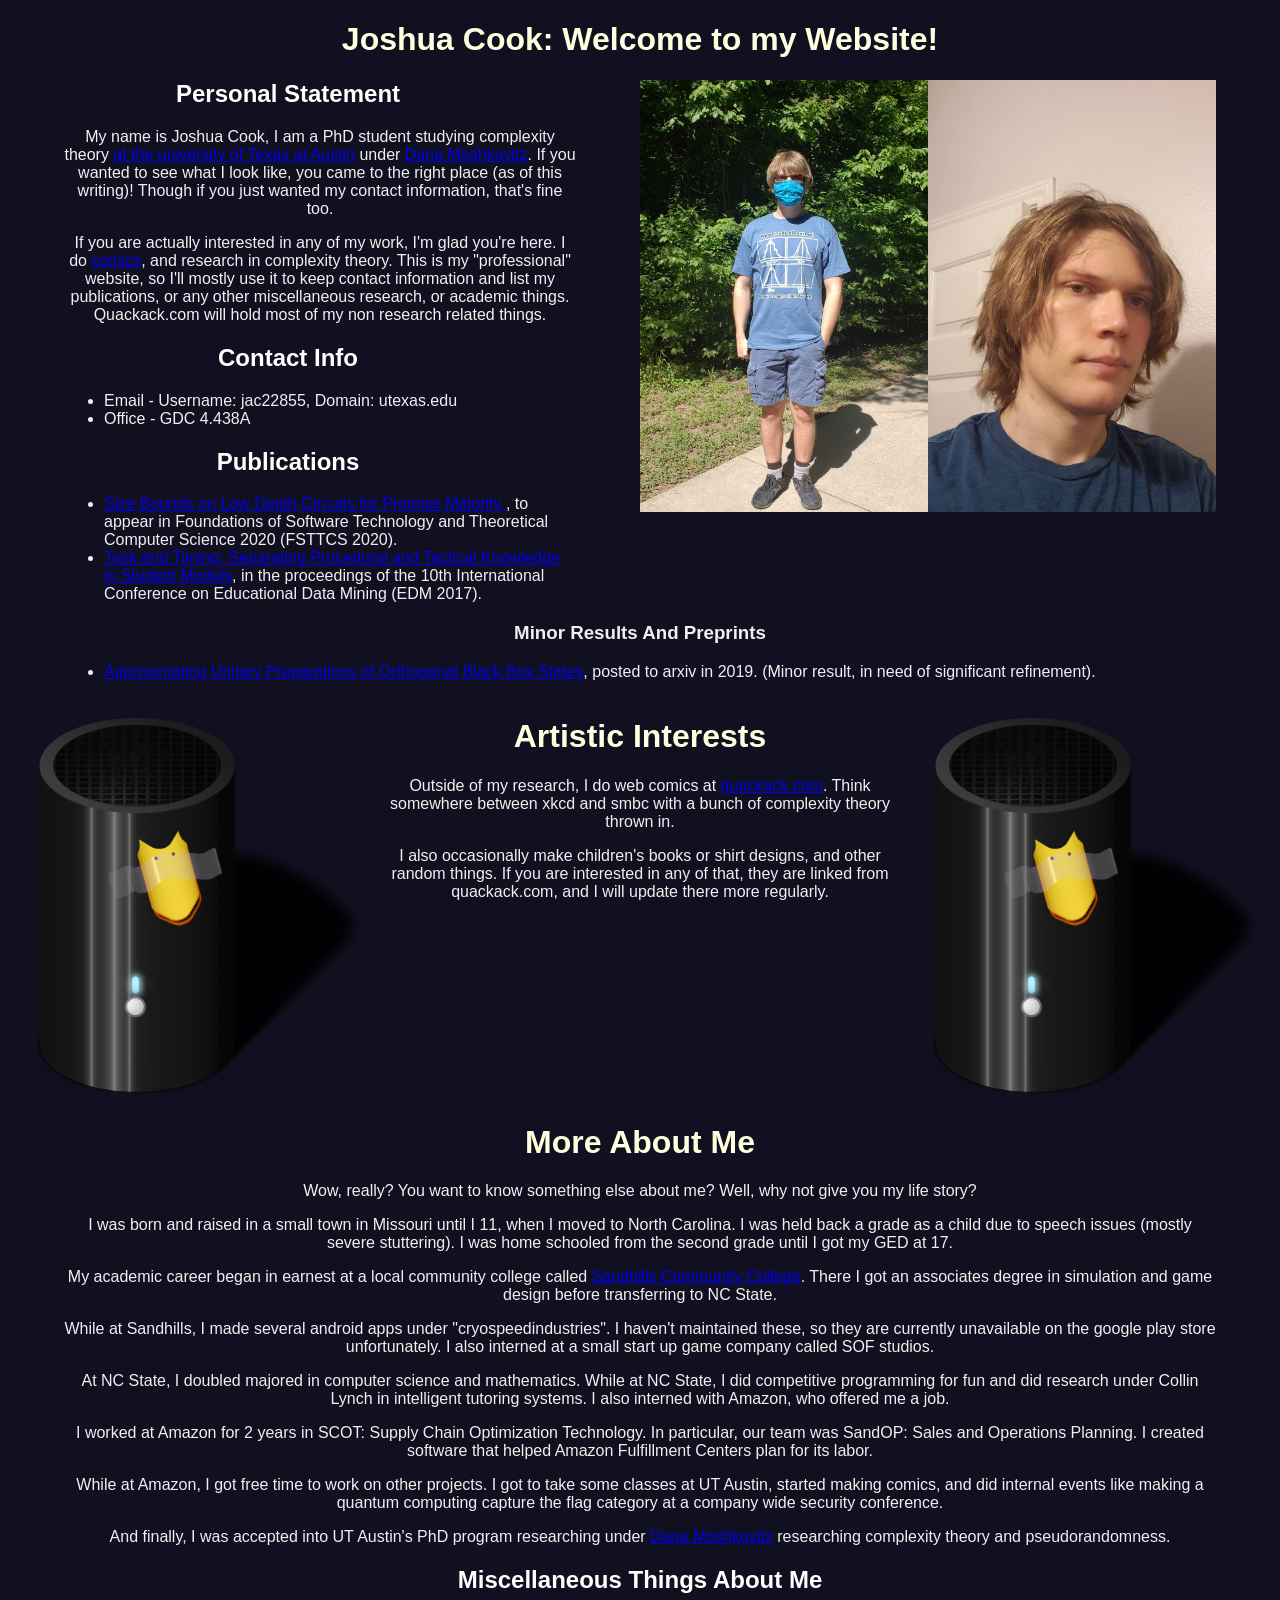
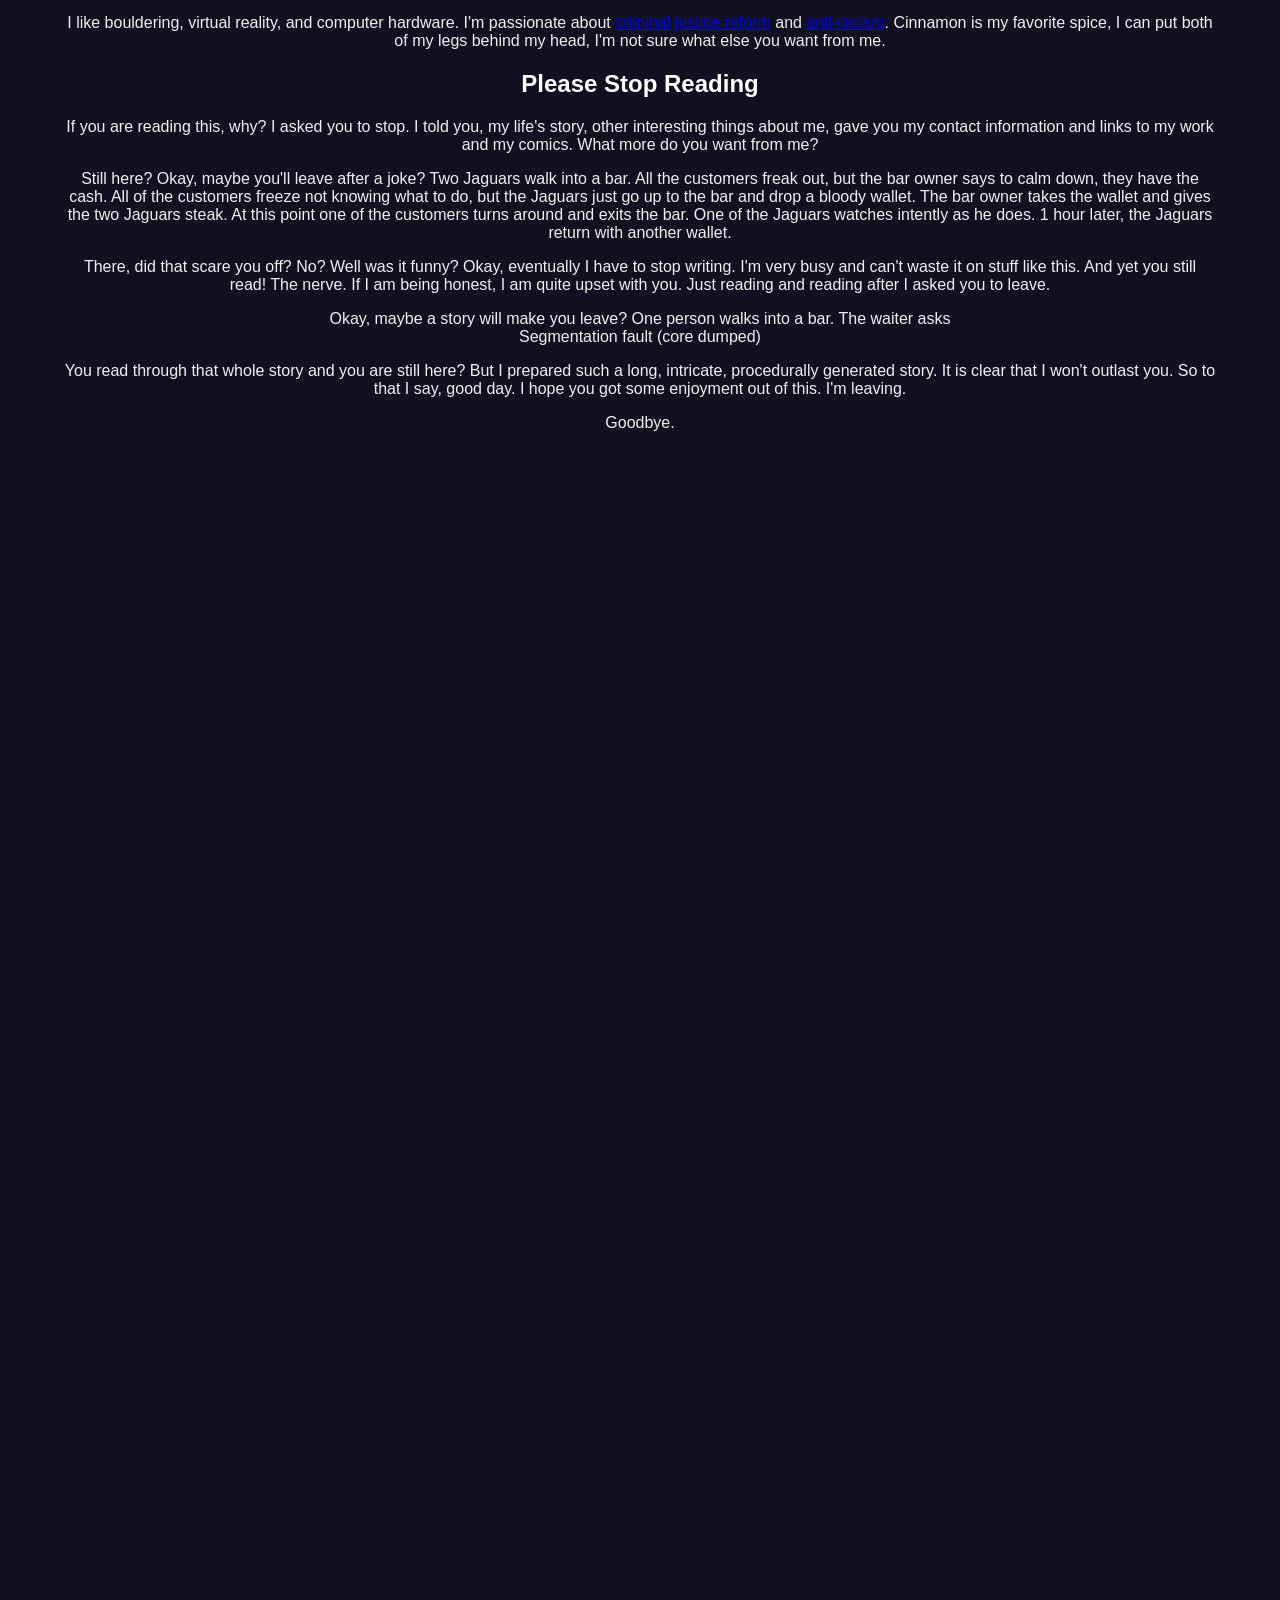
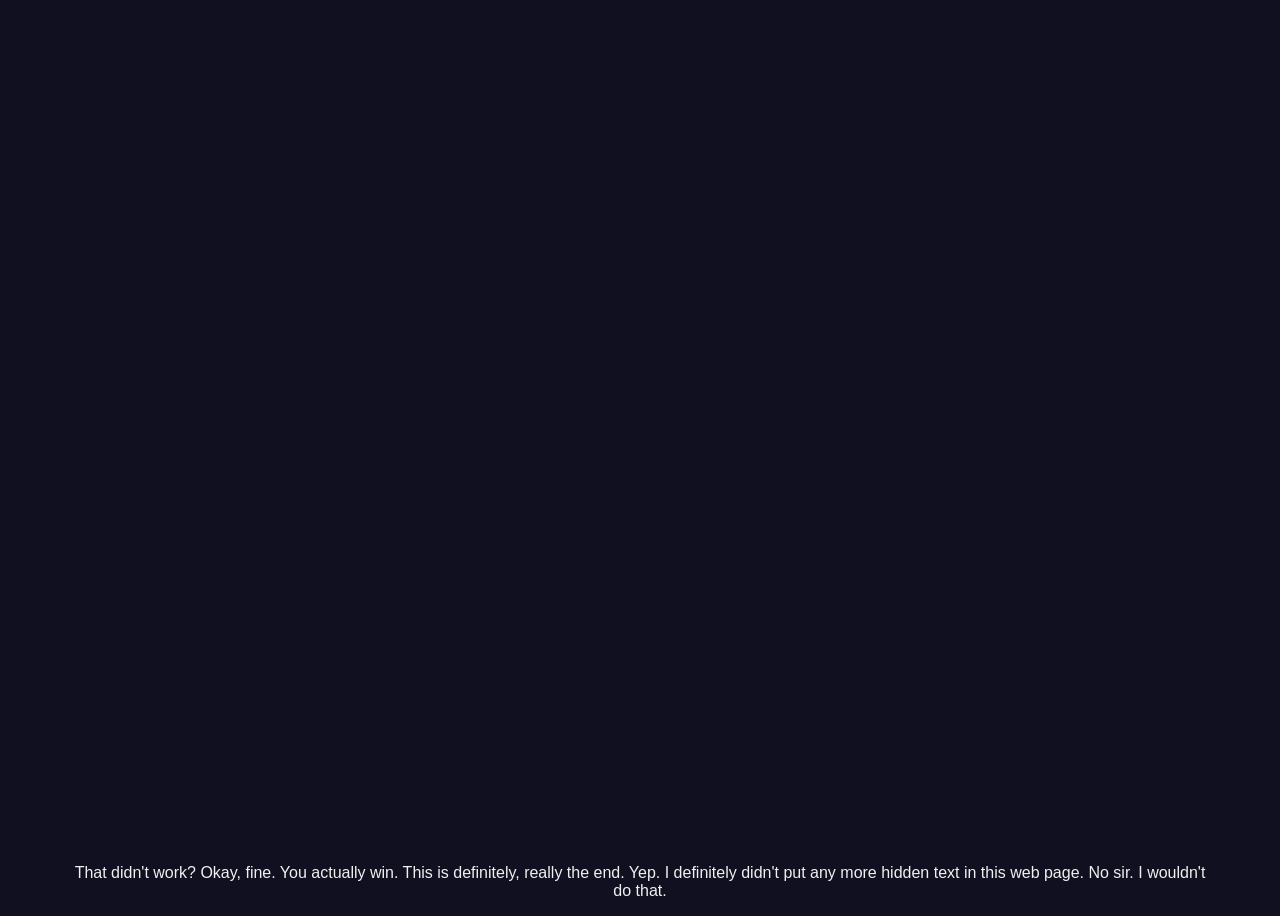
==== index.html @ 7ee9149a "Tweaked style for better display on mobile devices. Not sure when I will get around to deploying." ====
<!DOCTYPE html>
<html lang="en">
  <head>
    <meta charset="utf-8" />
    <link rel="shortcut icon" href="./favicon.ico" />
    <link rel="stylesheet" href="index.css">
    <title>Joshua Cook's Web Site</title>
  </head>
  <body>
    <noscript>
      <h1>Secret No JavaScript Mode Found!</h1>
      <p>You're lucky that I didn't put any logic in my website.</p>
    </noscript>
    
    <h1>Joshua Cook: Welcome to my Website!</h1>
    <div>
      <div class="rightcolumn">
        <img class="picture" src="./PandemicHeadshotCropped.jpg" title="You dare peek at my hover text? How dare you!? And on my pandemic photo too. Ever heard of social distancing?" alt="Headshot of me in a white room during the pandemic." />
        <img class="picture" src="./PandemicFullBodyCropped.jpg" title="Okay, not all the hover text will be interesting. Though that is my pattern on that shirt btw and you can buy it from teespring." alt="Picture of me in a park with a mask." />
      </div>
      <h2> Personal Statement </h2>
      <p>
        My name is Joshua Cook, I am a PhD student studying complexity theory <a href="https://www.cs.utexas.edu/act/">at the university of Texas at Austin</a> under <a href="https://www.cs.utexas.edu/~danama/">Dana Moshkovitz</a>. If you wanted to see what I look like, you came to the right place (as of this writing)! Though if you just wanted my contact information, that's fine too.
      </p>
      <p>
        If you are actually interested in any of my work, I'm glad you're here. I do <a href="https://quackack.com/">comics</a>, and research in complexity theory. This is my "professional" website, so I'll mostly use it to keep contact information and list my publications, or any other miscellaneous research, or academic things. Quackack.com will hold most of my non research related things.
      </p>
      <h2>Contact Info</h2>
      <ul>
        <li>Email - Username: jac22855, Domain: utexas.edu</li>
        <li>Office - GDC 4.438A</li>
      </ul>
      <h2>Publications</h2>
      <ul>
        <li>
        <a href="https://eccc.weizmann.ac.il/report/2020/122/">Size Bounds on Low Depth Circuits for Promise Majority </a>, to appear in Foundations of Software Technology and Theoretical Computer Science 2020 (FSTTCS 2020).
        </li>
        <li>
        <a href="http://educationaldatamining.org/EDM2017/proc_files/papers/paper_35.pdf">Task and Timing: Separating Procedural and Tactical Knowledge in Student Models</a>, in the proceedings of the 10th International Conference on Educational Data Mining (EDM 2017).
        </li>
      </ul>
      <h3>Minor Results And Preprints</h3>
      <ul>
        <li>
        <a href="https://arxiv.org/abs/1906.10495">Approximating Unitary Preparations of Orthogonal Black Box States</a>, posted to arxiv in 2019. (Minor result, in need of significant refinement).
        </li>
      </ul>
    </div>
    <div class="clear"></div>
    
    <div>
        <img class="LeftIcon" src="./QuackackIcon.png" title="I hope you weren't expecting a joke. Go to my comics if you want funny hover text. The nerve. Isn't the icon funny enough?" alt="A speaker with a duckbill taped to it." />
        <img class="RightIcon" src="./QuackackIcon.png" title="Congratulations on checking this picture! You win, um, this hover text? I hope you like it..." alt="A speaker with a duckbill taped to it." />
      <div class="centercolumn">
        <h1> Artistic Interests</h1>
        <p> Outside of my research, I do web comics at <a href="https://quackack.com/">quackack.com</a>. Think somewhere between xkcd and smbc with a bunch of complexity theory thrown in.
        </p>
        <p>
        I also occasionally make children's books or shirt designs, and other random things. If you are interested in any of that, they are linked from quackack.com, and I will update there more regularly.
        </p>
      </div>
    </div>
    <div class="clear"></div>
    
    <h1>More About Me</h1>
    <p> Wow, really? You want to know something else about me? Well, why not give you my life story?</p>
    <p> I was born and raised in a small town in Missouri until I 11, when I moved to North Carolina. I was held back a grade as a child due to speech issues (mostly severe stuttering). I was home schooled from the second grade until I got my GED at 17.</p>
    <p> My academic career began in earnest at a local community college called <a href="https://www.sandhills.edu/">Sandhills Community College</a>. There I got an associates degree in simulation and game design before transferring to NC State.
    </p>
    <p> While at Sandhills, I made several android apps under "cryospeedindustries". I haven't maintained these, so they are currently unavailable on the google play store unfortunately. I also interned at a small start up game company called SOF studios. 
    </p>
    <p>
    At NC State, I doubled majored in computer science and mathematics. While at NC State, I did competitive programming for fun and did research under Collin Lynch in intelligent tutoring systems. I also interned with Amazon, who offered me a job.
    </p>
    <p>
    I worked at Amazon for 2 years in SCOT: Supply Chain Optimization Technology. In particular, our team was SandOP: Sales and Operations Planning. I created software that helped Amazon Fulfillment Centers plan for its labor.
    </P>
    <p>
    While at Amazon, I got free time to work on other projects. I got to take some classes at UT Austin, started making comics, and did internal events like making a quantum computing capture the flag category at a company wide security conference. 
    </p>
    <p>
    And finally, I was accepted into UT Austin's PhD program researching under <a href="https://www.cs.utexas.edu/~danama/">Dana Moshkovitz</a> researching complexity theory and pseudorandomness.
    </p>
    <h2>Miscellaneous Things About Me</h2>
    <p>
      I like bouldering, virtual reality, and computer hardware. I'm passionate about <a href="https://www.joincampaignzero.org/">criminal</a> <a href="https://gritsforbreakfast.blogspot.com/">justice reform</a> and <a href="https://www.beverlydanieltatum.com/published-works/">anti-racism</a>. Cinnamon is my favorite spice, I can put both of my legs behind my head, I'm not sure what else you want from me.
    </p>
    <h2>Please Stop Reading</h2>
    <p>
      If you are reading this, why? I asked you to stop. I told you, my life's story, other interesting things about me, gave you my contact information and links to my work and my comics. What more do you want from me?
    </p>
    <p>
      Still here? Okay, maybe you'll leave after a joke? Two Jaguars walk into a bar. All the customers freak out, but the bar owner says to calm down, they have the cash. All of the customers freeze not knowing what to do, but the Jaguars just go up to the bar and drop a bloody wallet. The bar owner takes the wallet and gives the two Jaguars steak. At this point one of the customers turns around and exits the bar. One of the Jaguars watches intently as he does. 1 hour later, the Jaguars return with another wallet.
    </p>
    <p>
      There, did that scare you off? No? Well was it funny? Okay, eventually I have to stop writing. I'm very busy and can't waste it on stuff like this. And yet you still read! The nerve. If I am being honest, I am quite upset with you. Just reading and reading after I asked you to leave.
    </p>
    <p>
    Okay, maybe a story will make you leave? One person walks into a bar. The waiter asks <br />
    Segmentation fault (core dumped)
    </p>
    <p>
      You read through that whole story and you are still here? But I prepared such a long, intricate, procedurally generated story. It is clear that I won't outlast you. So to that I say, good day. I hope you got some enjoyment out of this. I'm leaving.
    </p>
    <p>
    Goodbye.
    </p>
    <div class="long_blank">  </div>
    <p>
      That didn't work? Okay, fine. You actually win. This is definitely, really the end. Yep. I definitely didn't put any more hidden text in this web page. No sir. I wouldn't do that.
    </p>
    <noscript>
      <p>Seriously, you are looking at this page without javascript? Well, this time I really, really don't have any more ideas. Surely I wouldn't hide any more secret content in some of the other resources you downloaded to view this page. Why would I do that? That would be craaazy.</p>
    </noscript>
  </body>
</html>
---- index.css ----
/**
 * Remove default margin.
 */
body {
  margin: 0;
  background-color: #101020;
  color: #f0f0f0;
  font-family: "Arial", sans-serif;
}

h1 {
  color: #ffffe0;
  text-align: center;
}

h2 {
  color: #ffffff;
  text-align: center;
}

h3 {
  color: #eoffff;
  text-align: center;
}

ul {
  text-align: left;
  margin-left: 5%;
  margin-right: 5%;
}

p {
  text-align: center;
  margin-left: 5%;
  margin-right: 5%;
}

.long_blank
{
   min-height: 2000px;
}

.rightcolumn
{
  float: right;
  max-width: 45%;
  padding: 5%;
  padding-top: 0;
}

.picture
{
  float: right;
  max-width: 50%;
}

.leftcolumn
{
  max-width: 50%;
}

.clear {
  clear: both;
}


.RightIcon {
  float: right;
  max-width: 30%;
}

.LeftIcon {
  float: left;
  max-width: 30%;
}
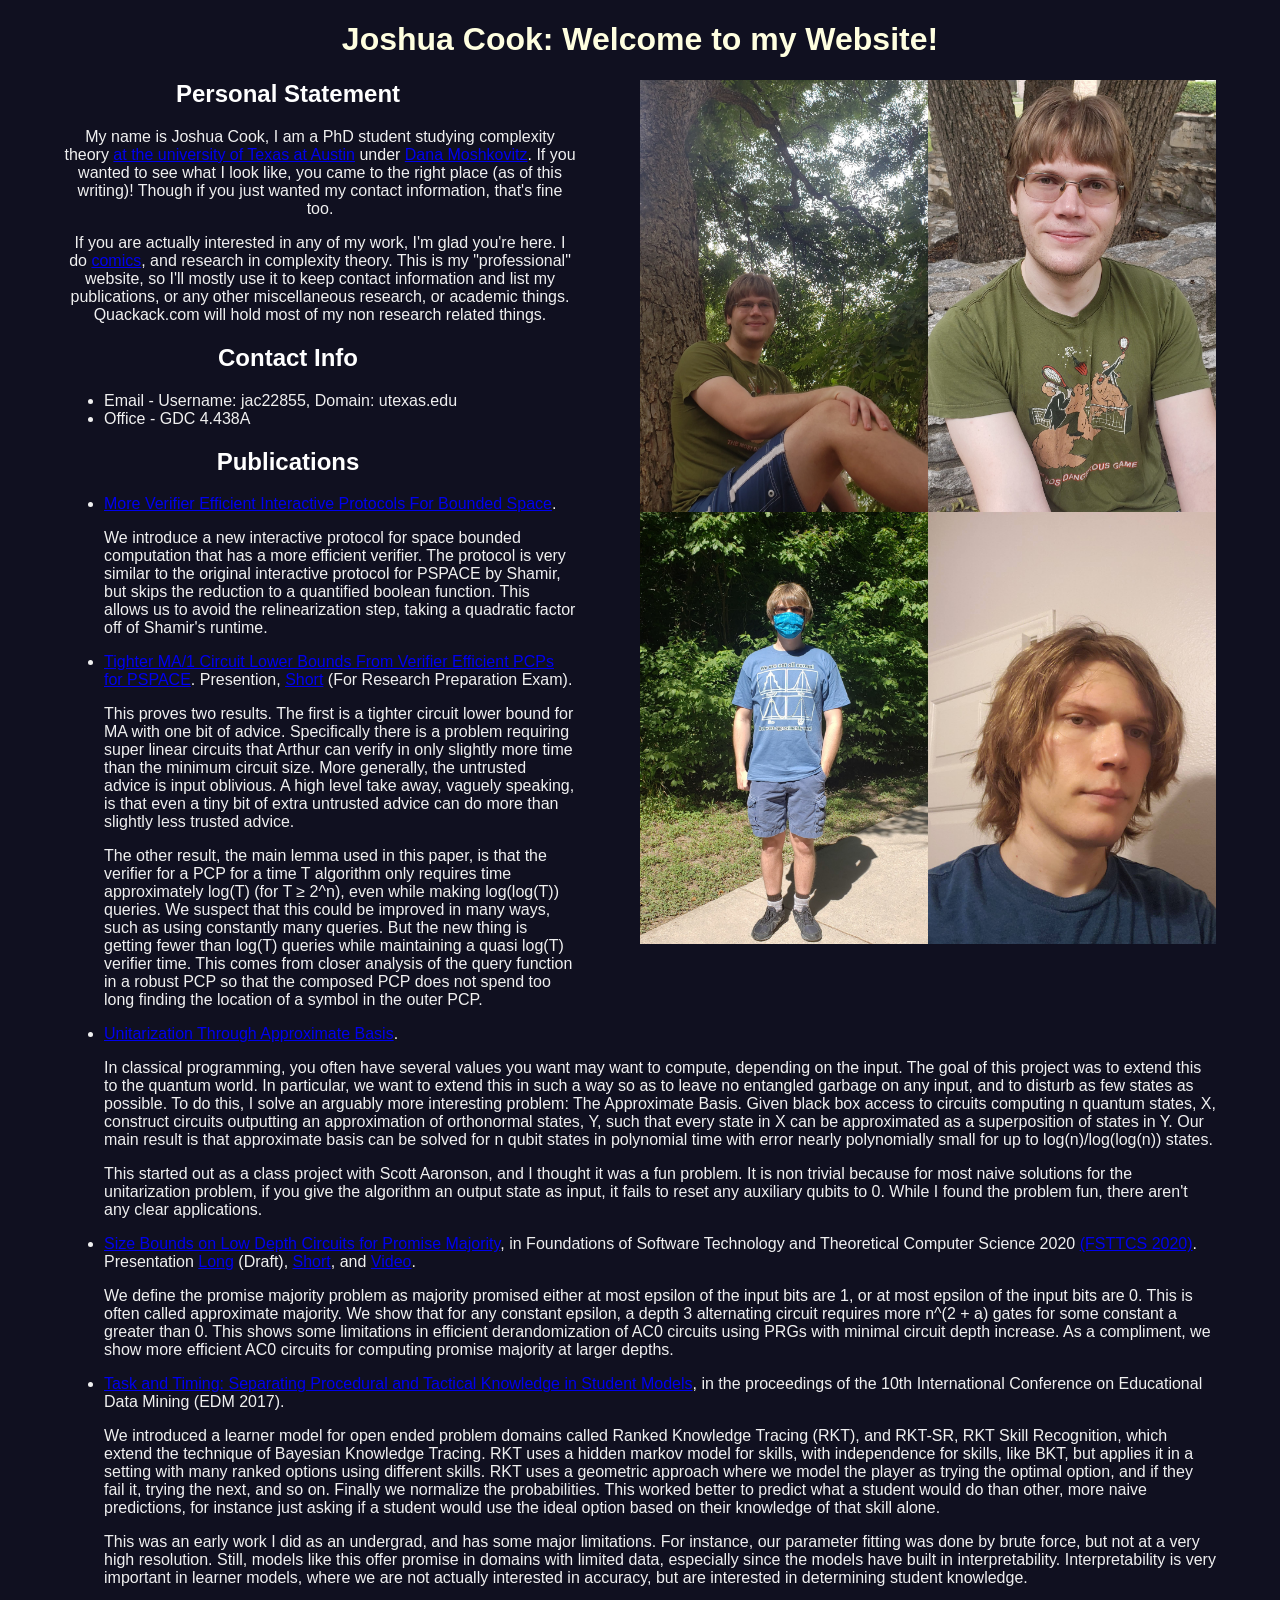
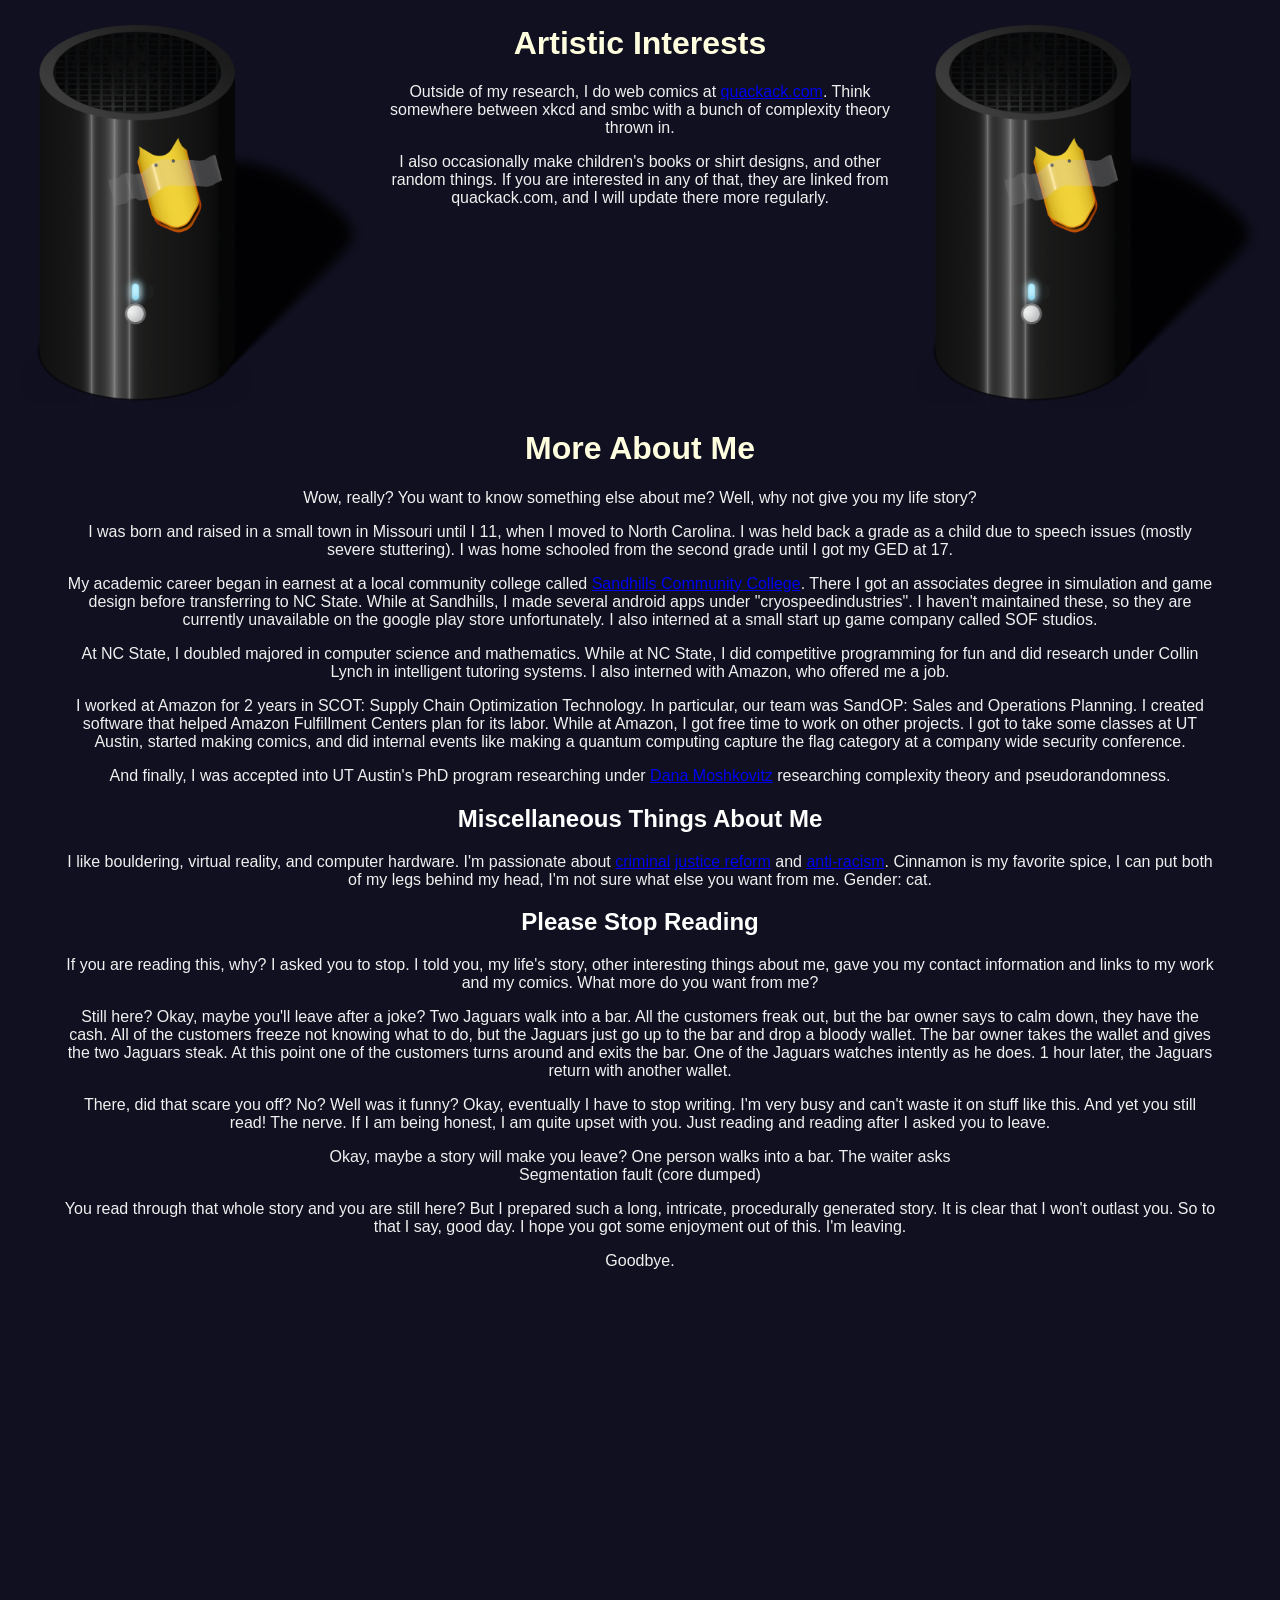
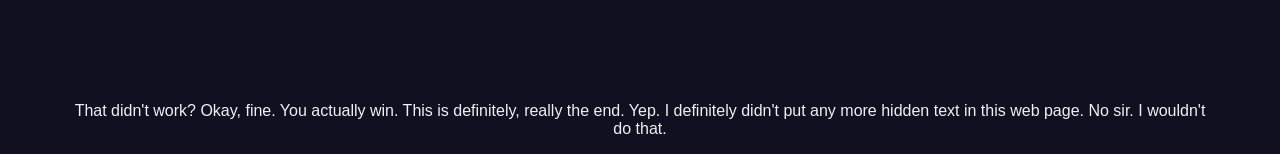
==== commit 75925285: "Added 3 new papers, short descriptions for each paper, and some links to slides for some of the pape" ====
--- a/index.html
+++ b/index.html
@@ -15,6 +15,8 @@
     <h1>Joshua Cook: Welcome to my Website!</h1>
     <div>
       <div class="rightcolumn">
+        <img class="picture" src="./StoneSeatPictureCropped.jpeg" title="Welcome to the hover text! I hope you like this pciture. My shirt is from SMBC!" alt="Picture of me sitting on a stone bench." />
+        <img class="picture" src="./TreePictureCropped.jpeg" title="I like climbing, even if I don't get to do it often." alt="Picture of me in a tree." />
         <img class="picture" src="./PandemicHeadshotCropped.jpg" title="You dare peek at my hover text? How dare you!? And on my pandemic photo too. Ever heard of social distancing?" alt="Headshot of me in a white room during the pandemic." />
         <img class="picture" src="./PandemicFullBodyCropped.jpg" title="Okay, not all the hover text will be interesting. Though that is my pattern on that shirt btw and you can buy it from teespring." alt="Picture of me in a park with a mask." />
       </div>
@@ -33,16 +35,39 @@
       <h2>Publications</h2>
       <ul>
         <li>
-        <a href="https://eccc.weizmann.ac.il/report/2020/122/">Size Bounds on Low Depth Circuits for Promise Majority </a>, to appear in Foundations of Software Technology and Theoretical Computer Science 2020 (FSTTCS 2020).
+		<p class="pubTitle"><a href="https://eccc.weizmann.ac.il/report/2022/093">More Verifier Efficient Interactive Protocols For Bounded Space</a>.</p>
+		
+		<p class="pubDesc">We introduce a new interactive protocol for space bounded computation that has a more efficient verifier. The protocol is very similar to the original interactive protocol for PSPACE by Shamir, but skips the reduction to a quantified boolean function. This allows us to avoid the relinearization step, taking a quadratic factor off of Shamir's runtime.</p>
         </li>
+		
         <li>
-        <a href="http://educationaldatamining.org/EDM2017/proc_files/papers/paper_35.pdf">Task and Timing: Separating Procedural and Tactical Knowledge in Student Models</a>, in the proceedings of the 10th International Conference on Educational Data Mining (EDM 2017).
+        <p class="pubTitle"><a href="https://eccc.weizmann.ac.il/report/2022/014/">Tighter MA/1 Circuit Lower Bounds From Verifier Efficient PCPs for PSPACE</a>. Presention, <a href="./RPE_Tighter_Circuit_Lower_Bounds_for_MA.pdf">Short</a> (For Research Preparation Exam).</p>
+		
+		<p class="pubDesc">This proves two results. The first is a tighter circuit lower bound for MA with one bit of advice. Specifically there is a problem requiring super linear circuits that Arthur can verify in only slightly more time than the minimum circuit size. More generally, the untrusted advice is input oblivious. A high level take away, vaguely speaking, is that even a tiny bit of extra untrusted advice can do more than slightly less trusted advice.</p>
+		
+		<p class="pubDesc">The other result, the main lemma used in this paper, is that the verifier for a PCP for a time T algorithm only requires time approximately log(T) (for T &ge; 2^n), even while making log(log(T)) queries. We suspect that this could be improved in many ways, such as using constantly many queries. But the new thing is getting fewer than log(T) queries while maintaining a quasi log(T) verifier time. This comes from closer analysis of the query function in a robust PCP so that the composed PCP does not spend too long finding the location of a symbol in the outer PCP.</p>
         </li>
-      </ul>
-      <h3>Minor Results And Preprints</h3>
-      <ul>
+		
         <li>
-        <a href="https://arxiv.org/abs/1906.10495">Approximating Unitary Preparations of Orthogonal Black Box States</a>, posted to arxiv in 2019. (Minor result, in need of significant refinement).
+        <p class="pubTitle"><a href="https://arxiv.org/abs/2104.00785v1">Unitarization Through Approximate Basis</a>.</p>
+		
+		<p class="pubDesc">In classical programming, you often have several values you want may want to compute, depending on the input. The goal of this project was to extend this to the quantum world. In particular, we want to extend this in such a way so as to leave no entangled garbage on any input, and to disturb as few states as possible. To do this, I solve an arguably more interesting problem: The Approximate Basis. Given black box access to circuits computing n quantum states, X, construct circuits outputting an approximation of orthonormal states, Y, such that every state in X can be approximated as a superposition of states in Y. Our main result is that approximate basis can be solved for n qubit states in polynomial time with error nearly polynomially small for up to log(n)/log(log(n)) states.</p>
+		
+		<p class="pubDesc">This started out as a class project with Scott Aaronson, and I thought it was a fun problem. It is non trivial because for most naive solutions for the unitarization problem, if you give the algorithm an output state as input, it fails to reset any auxiliary qubits to 0. While I found the problem fun, there aren't any clear applications.</p>
+        </li>
+		
+        <li>
+        <p class="pubTitle"><a href="https://eccc.weizmann.ac.il/report/2020/122/">Size Bounds on Low Depth Circuits for Promise Majority</a>, in Foundations of Software Technology and Theoretical Computer Science 2020 <a href="https://drops.dagstuhl.de/opus/frontdoor.php?source_opus=13260">(FSTTCS 2020)</a>. Presentation <a href="./Size_Bounds_on_Low_Depth_Circuits_for_Promise_Majority_Long_Presentation.pdf">Long</a> (Draft), <a href="./Size_Bounds_on_Low_Depth_Circuits_for_Promise_Majority_Short.pdf">Short</a>, and <a href="https://www.youtube.com/watch?v=C4exHjvIC84">Video</a>.</p>
+		
+		<p class="pubDesc">We define the promise majority problem as majority promised either at most epsilon of the input bits are 1, or at most epsilon of the input bits are 0. This is often called approximate majority. We show that for any constant epsilon, a depth 3 alternating circuit requires more n^(2 + a) gates for some constant a greater than 0. This shows some limitations in efficient derandomization of AC0 circuits using PRGs with minimal circuit depth increase. As a compliment, we show more efficient AC0 circuits for computing promise majority at larger depths.</p>
+        </li>
+		
+        <li>
+        <p class="pubTitle"><a href="http://educationaldatamining.org/EDM2017/proc_files/papers/paper_35.pdf">Task and Timing: Separating Procedural and Tactical Knowledge in Student Models</a>, in the proceedings of the 10th International Conference on Educational Data Mining (EDM 2017).</p>
+		
+		<p class="pubDesc">We introduced a learner model for open ended problem domains called Ranked Knowledge Tracing (RKT), and RKT-SR, RKT Skill Recognition, which extend the technique of Bayesian Knowledge Tracing. RKT uses a hidden markov model for skills, with independence for skills, like BKT, but applies it in a setting with many ranked options using different skills. RKT uses a geometric approach where we model the player as trying the optimal option, and if they fail it, trying the next, and so on. Finally we normalize the probabilities. This worked better to predict what a student would do than other, more naive predictions, for instance just asking if a student would use the ideal option based on their knowledge of that skill alone.</p>
+		
+		<p class="pubDesc">This was an early work I did as an undergrad, and has some major limitations. For instance, our parameter fitting was done by brute force, but not at a very high resolution. Still, models like this offer promise in domains with limited data, especially since the models have built in interpretability. Interpretability is very important in learner models, where we are not actually interested in accuracy, but are interested in determining student knowledge.</p>
         </li>
       </ul>
     </div>
@@ -65,25 +90,20 @@
     <h1>More About Me</h1>
     <p> Wow, really? You want to know something else about me? Well, why not give you my life story?</p>
     <p> I was born and raised in a small town in Missouri until I 11, when I moved to North Carolina. I was held back a grade as a child due to speech issues (mostly severe stuttering). I was home schooled from the second grade until I got my GED at 17.</p>
-    <p> My academic career began in earnest at a local community college called <a href="https://www.sandhills.edu/">Sandhills Community College</a>. There I got an associates degree in simulation and game design before transferring to NC State.
-    </p>
-    <p> While at Sandhills, I made several android apps under "cryospeedindustries". I haven't maintained these, so they are currently unavailable on the google play store unfortunately. I also interned at a small start up game company called SOF studios. 
+    <p> My academic career began in earnest at a local community college called <a href="https://www.sandhills.edu/">Sandhills Community College</a>. There I got an associates degree in simulation and game design before transferring to NC State. While at Sandhills, I made several android apps under "cryospeedindustries". I haven't maintained these, so they are currently unavailable on the google play store unfortunately. I also interned at a small start up game company called SOF studios. 
     </p>
     <p>
     At NC State, I doubled majored in computer science and mathematics. While at NC State, I did competitive programming for fun and did research under Collin Lynch in intelligent tutoring systems. I also interned with Amazon, who offered me a job.
     </p>
     <p>
-    I worked at Amazon for 2 years in SCOT: Supply Chain Optimization Technology. In particular, our team was SandOP: Sales and Operations Planning. I created software that helped Amazon Fulfillment Centers plan for its labor.
-    </P>
-    <p>
-    While at Amazon, I got free time to work on other projects. I got to take some classes at UT Austin, started making comics, and did internal events like making a quantum computing capture the flag category at a company wide security conference. 
+    I worked at Amazon for 2 years in SCOT: Supply Chain Optimization Technology. In particular, our team was SandOP: Sales and Operations Planning. I created software that helped Amazon Fulfillment Centers plan for its labor. While at Amazon, I got free time to work on other projects. I got to take some classes at UT Austin, started making comics, and did internal events like making a quantum computing capture the flag category at a company wide security conference. 
     </p>
     <p>
     And finally, I was accepted into UT Austin's PhD program researching under <a href="https://www.cs.utexas.edu/~danama/">Dana Moshkovitz</a> researching complexity theory and pseudorandomness.
     </p>
     <h2>Miscellaneous Things About Me</h2>
     <p>
-      I like bouldering, virtual reality, and computer hardware. I'm passionate about <a href="https://www.joincampaignzero.org/">criminal</a> <a href="https://gritsforbreakfast.blogspot.com/">justice reform</a> and <a href="https://www.beverlydanieltatum.com/published-works/">anti-racism</a>. Cinnamon is my favorite spice, I can put both of my legs behind my head, I'm not sure what else you want from me.
+      I like bouldering, virtual reality, and computer hardware. I'm passionate about <a href="https://www.joincampaignzero.org/">criminal</a> <a href="https://gritsforbreakfast.blogspot.com/">justice reform</a> and <a href="https://www.beverlydanieltatum.com/published-works/">anti-racism</a>. Cinnamon is my favorite spice, I can put both of my legs behind my head, I'm not sure what else you want from me. Gender: cat.
     </p>
     <h2>Please Stop Reading</h2>
     <p>
--- a/index.css
+++ b/index.css
@@ -24,7 +24,6 @@
 }
 
 ul {
-  text-align: left;
   margin-left: 5%;
   margin-right: 5%;
 }
@@ -33,6 +32,18 @@
   text-align: center;
   margin-left: 5%;
   margin-right: 5%;
+}
+
+.pubTitle {
+  text-align: left;
+  margin-left: 0%;
+  margin-right: 0%;
+}
+
+.pubDesc {
+  text-align: left;
+  margin-left: 0%;
+  margin-right: 0%;
 }
 
 .long_blank
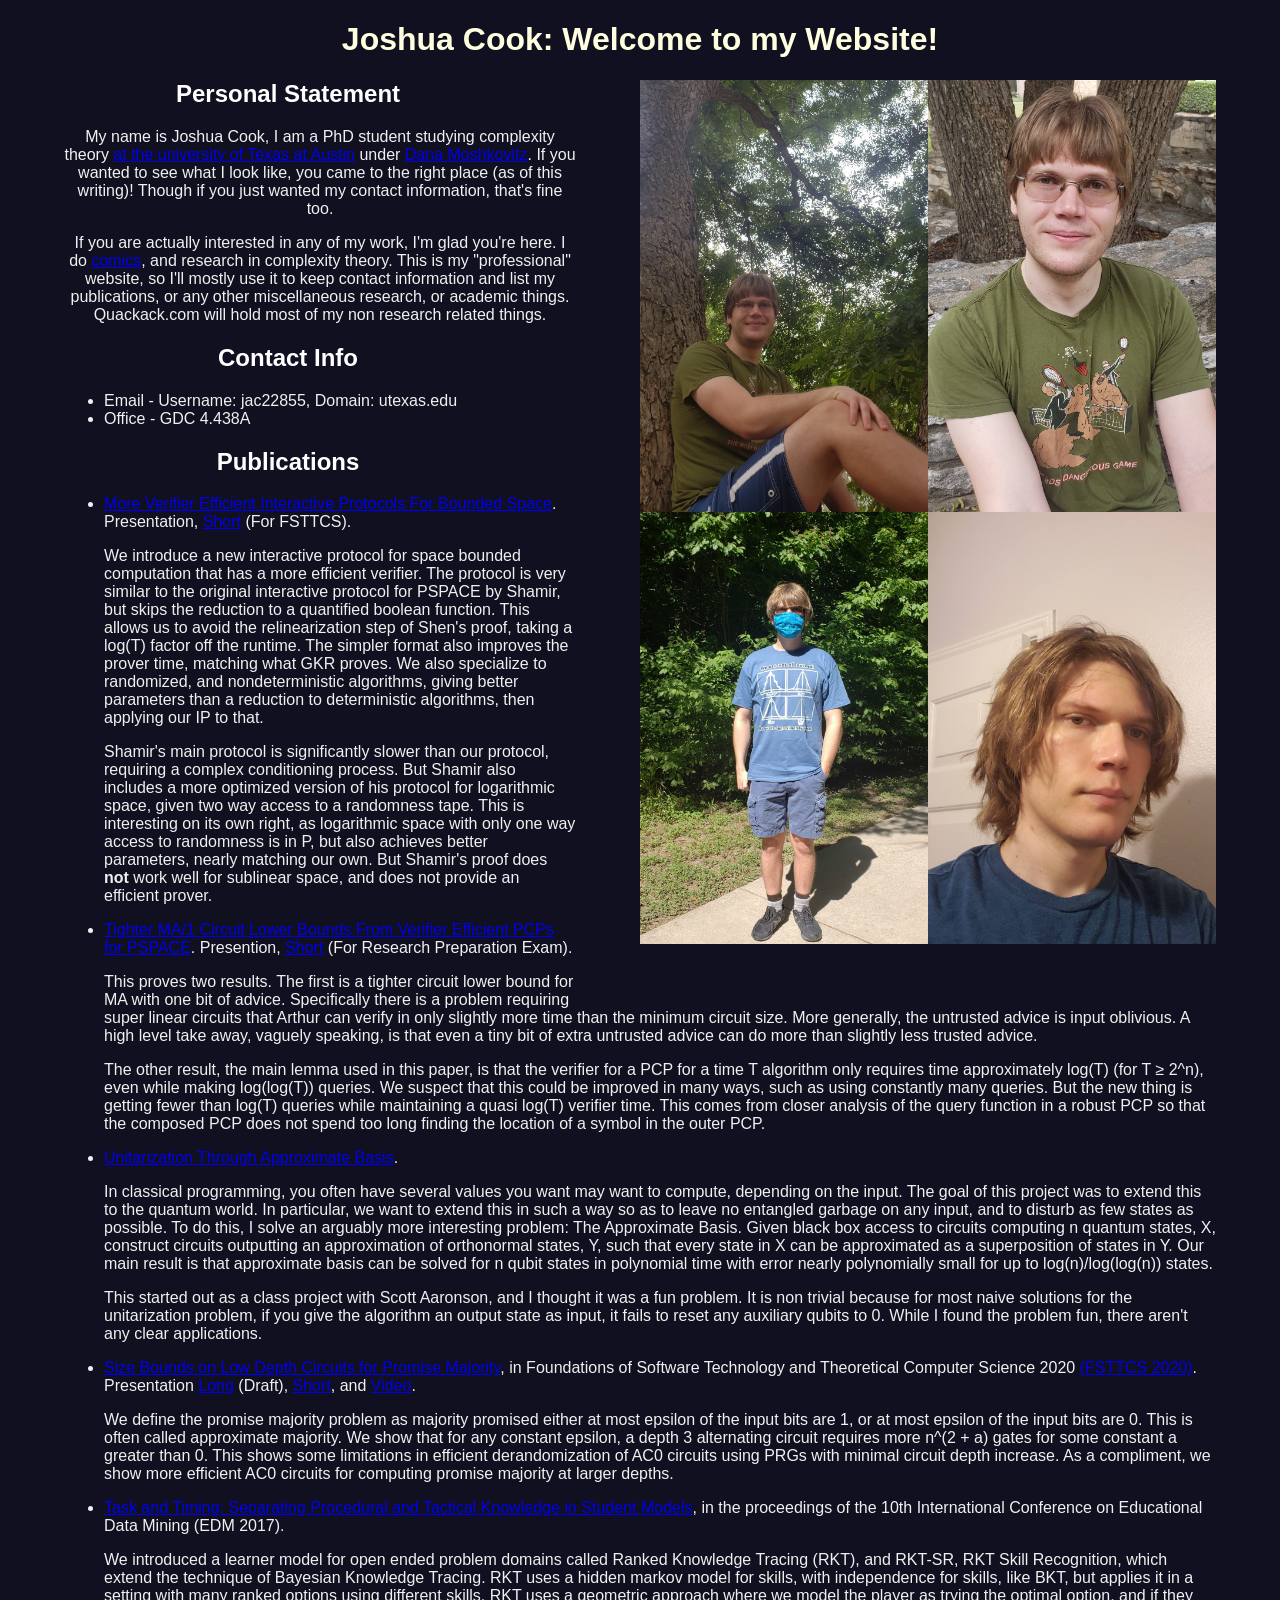
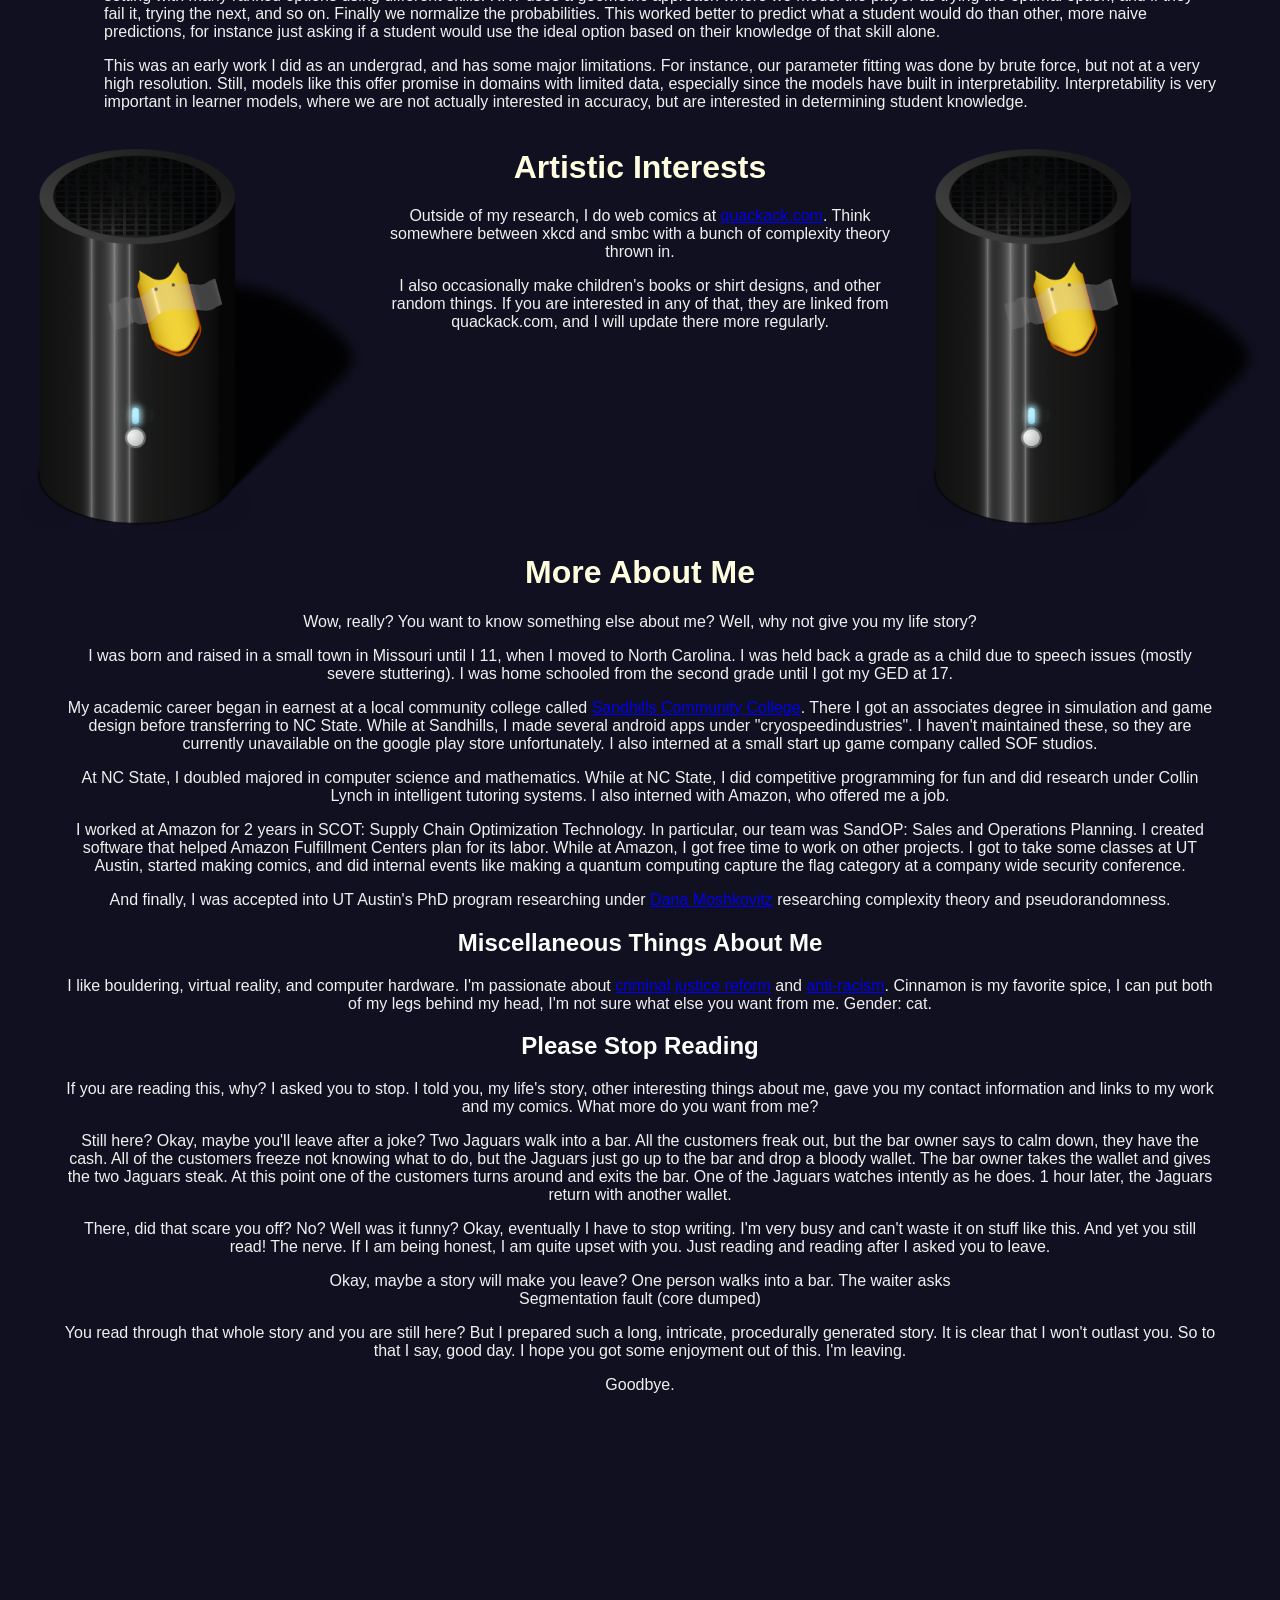
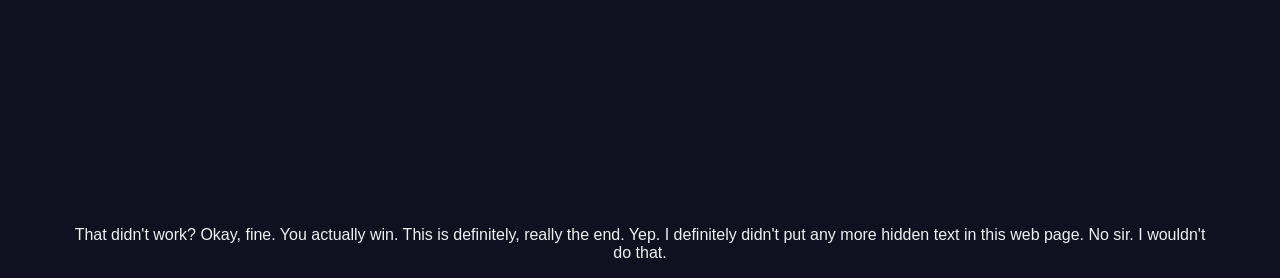
==== commit d4eae667: "Added my slides to my website." ====
--- a/index.html
+++ b/index.html
@@ -35,9 +35,11 @@
       <h2>Publications</h2>
       <ul>
         <li>
-		<p class="pubTitle"><a href="https://eccc.weizmann.ac.il/report/2022/093">More Verifier Efficient Interactive Protocols For Bounded Space</a>.</p>
+		<p class="pubTitle"><a href="https://eccc.weizmann.ac.il/report/2022/093">More Verifier Efficient Interactive Protocols For Bounded Space</a>. Presentation, <a href="./More_Efficient_Interactive_Proofs_For_Bounded_Space.pdf">Short</a> (For FSTTCS).</p>
 		
-		<p class="pubDesc">We introduce a new interactive protocol for space bounded computation that has a more efficient verifier. The protocol is very similar to the original interactive protocol for PSPACE by Shamir, but skips the reduction to a quantified boolean function. This allows us to avoid the relinearization step, taking a quadratic factor off of Shamir's runtime.</p>
+		<p class="pubDesc">We introduce a new interactive protocol for space bounded computation that has a more efficient verifier. The protocol is very similar to the original interactive protocol for PSPACE by Shamir, but skips the reduction to a quantified boolean function. This allows us to avoid the relinearization step of Shen's proof, taking a log(T) factor off the runtime. The simpler format also improves the prover time, matching what GKR proves. We also specialize to randomized, and nondeterministic algorithms, giving better parameters than a reduction to deterministic algorithms, then applying our IP to that.</p>
+		
+		<p class="pubDesc">Shamir's main protocol is significantly slower than our protocol, requiring a complex conditioning process. But Shamir also includes a more optimized version of his protocol for logarithmic space, given two way access to a randomness tape. This is interesting on its own right, as logarithmic space with only one way access to randomness is in P, but also achieves better parameters, nearly matching our own. But Shamir's proof does <strong>not</strong> work well for sublinear space, and does not provide an efficient prover.</p>
         </li>
 		
         <li>
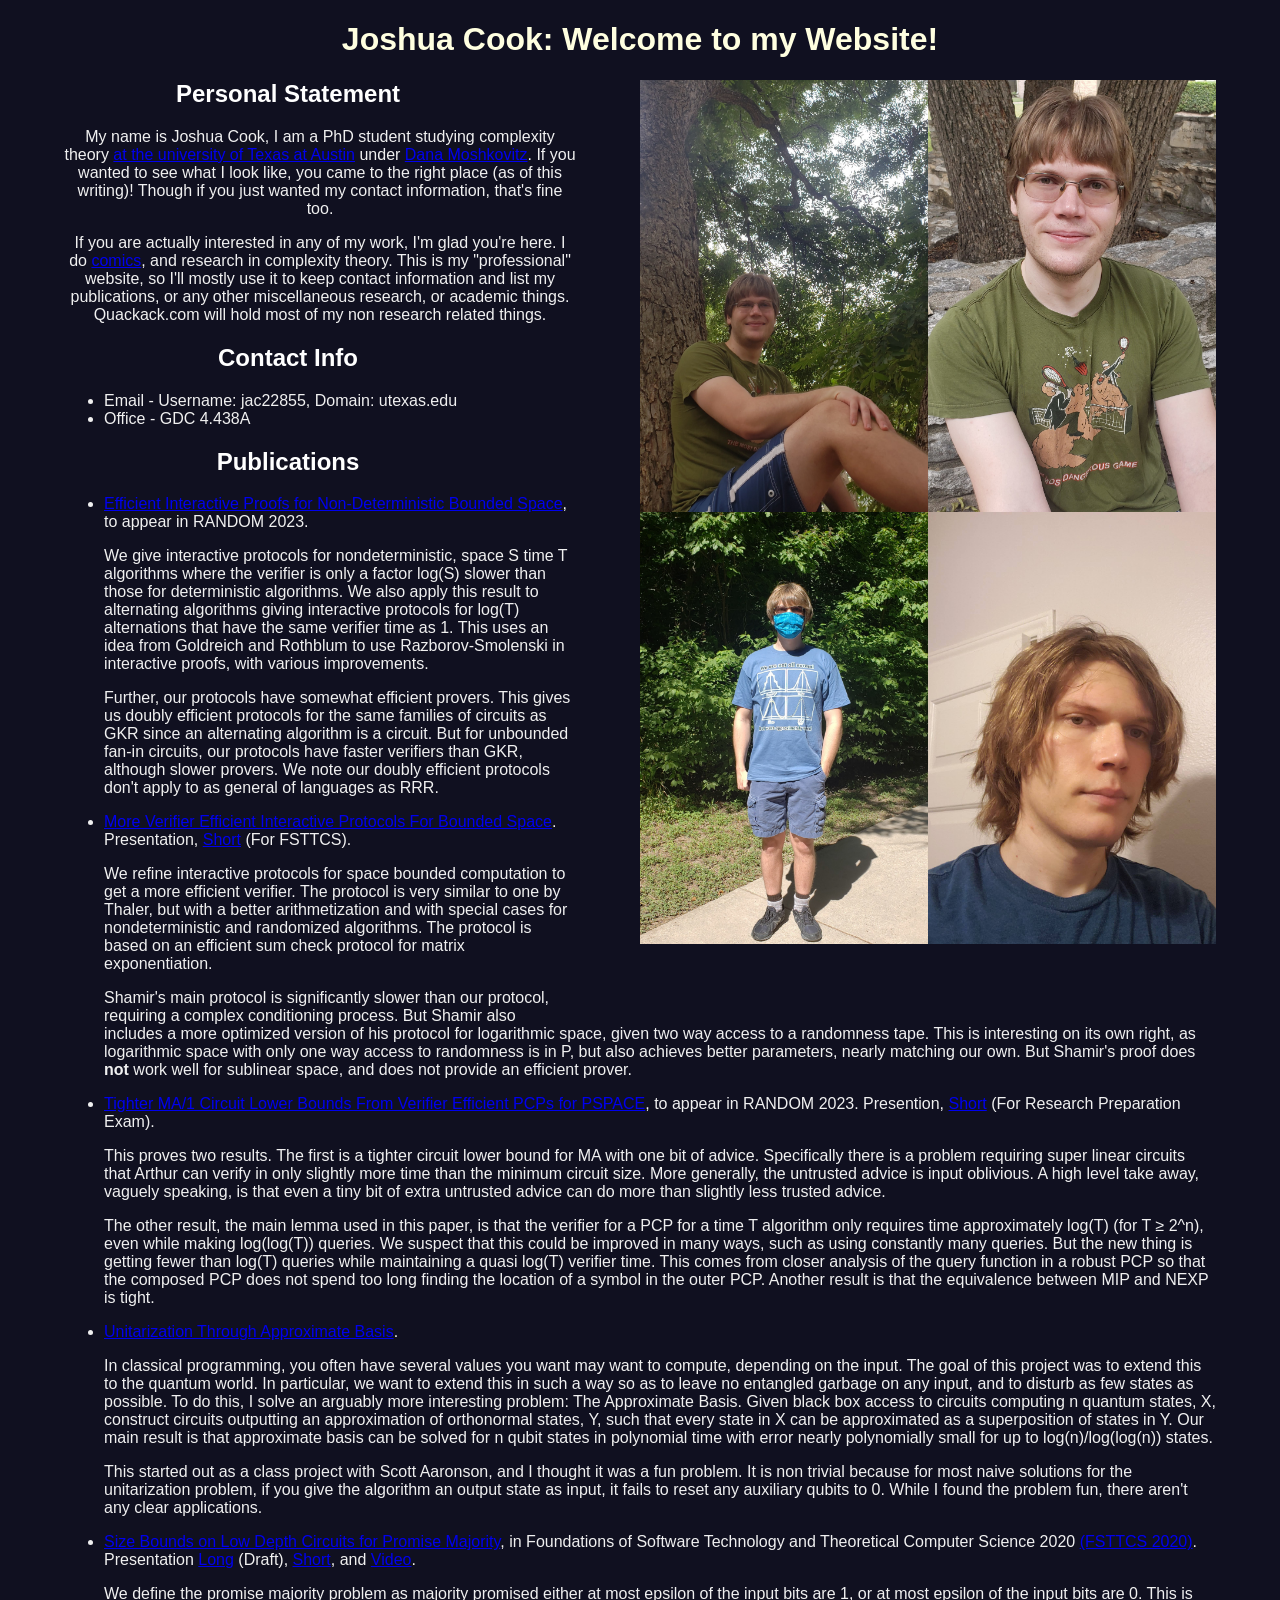
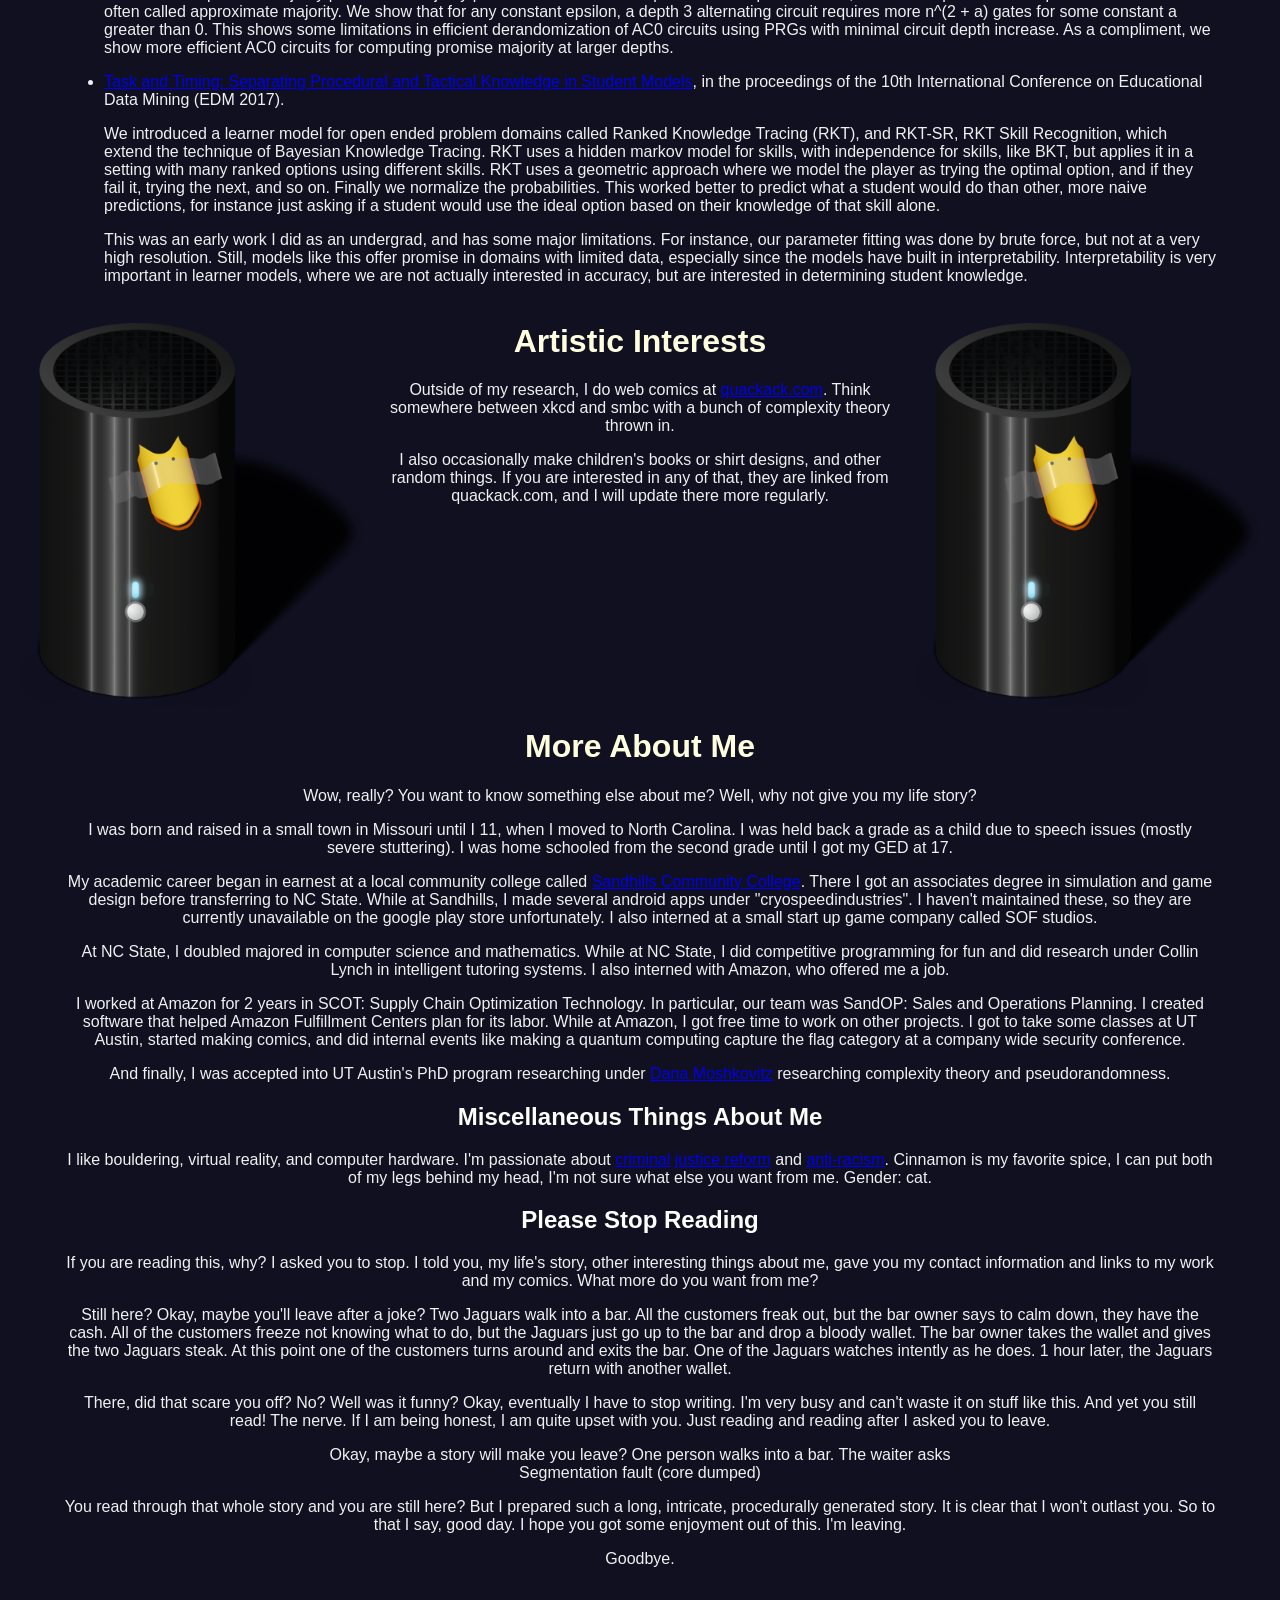
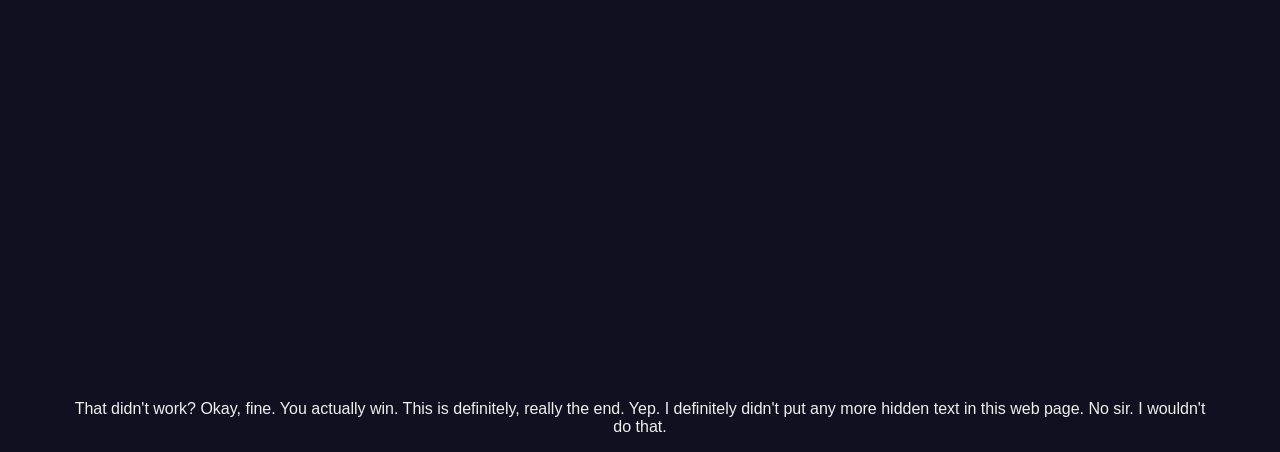
==== commit 01c2bf7f: "Updated paper descriptions, added my paper with Ron" ====
--- a/index.html
+++ b/index.html
@@ -35,19 +35,25 @@
       <h2>Publications</h2>
       <ul>
         <li>
+		<p class="pubTitle"><a href="https://eccc.weizmann.ac.il/report/2023/097/">Efficient Interactive Proofs for Non-Deterministic Bounded Space</a>, to appear in RANDOM 2023.</p>
+		
+		<p class="pubDesc">We give interactive protocols for nondeterministic, space S time T algorithms where the verifier is only a factor log(S) slower than those for deterministic algorithms. We also apply this result to alternating algorithms giving interactive protocols for log(T) alternations that have the same verifier time as 1. This uses an idea from Goldreich and Rothblum to use Razborov-Smolenski in interactive proofs, with various improvements.</p>
+		
+		<p class="pubDesc">Further, our protocols have somewhat efficient provers. This gives us doubly efficient protocols for the same families of circuits as GKR since an alternating algorithm is a circuit. But for unbounded fan-in circuits, our protocols have faster verifiers than GKR, although slower provers. We note our doubly efficient protocols don't apply to as general of languages as RRR.</p>
+        <li>
 		<p class="pubTitle"><a href="https://eccc.weizmann.ac.il/report/2022/093">More Verifier Efficient Interactive Protocols For Bounded Space</a>. Presentation, <a href="./More_Efficient_Interactive_Proofs_For_Bounded_Space.pdf">Short</a> (For FSTTCS).</p>
 		
-		<p class="pubDesc">We introduce a new interactive protocol for space bounded computation that has a more efficient verifier. The protocol is very similar to the original interactive protocol for PSPACE by Shamir, but skips the reduction to a quantified boolean function. This allows us to avoid the relinearization step of Shen's proof, taking a log(T) factor off the runtime. The simpler format also improves the prover time, matching what GKR proves. We also specialize to randomized, and nondeterministic algorithms, giving better parameters than a reduction to deterministic algorithms, then applying our IP to that.</p>
+		<p class="pubDesc">We refine interactive protocols for space bounded computation to get a more efficient verifier. The protocol is very similar to one by Thaler, but with a better arithmetization and with special cases for nondeterministic and randomized algorithms. The protocol is based on an efficient sum check protocol for matrix exponentiation.</p>
 		
 		<p class="pubDesc">Shamir's main protocol is significantly slower than our protocol, requiring a complex conditioning process. But Shamir also includes a more optimized version of his protocol for logarithmic space, given two way access to a randomness tape. This is interesting on its own right, as logarithmic space with only one way access to randomness is in P, but also achieves better parameters, nearly matching our own. But Shamir's proof does <strong>not</strong> work well for sublinear space, and does not provide an efficient prover.</p>
         </li>
 		
         <li>
-        <p class="pubTitle"><a href="https://eccc.weizmann.ac.il/report/2022/014/">Tighter MA/1 Circuit Lower Bounds From Verifier Efficient PCPs for PSPACE</a>. Presention, <a href="./RPE_Tighter_Circuit_Lower_Bounds_for_MA.pdf">Short</a> (For Research Preparation Exam).</p>
+        <p class="pubTitle"><a href="https://eccc.weizmann.ac.il/report/2022/014/">Tighter MA/1 Circuit Lower Bounds From Verifier Efficient PCPs for PSPACE</a>, to appear in RANDOM 2023. Presention, <a href="./RPE_Tighter_Circuit_Lower_Bounds_for_MA.pdf">Short</a> (For Research Preparation Exam).</p>
 		
 		<p class="pubDesc">This proves two results. The first is a tighter circuit lower bound for MA with one bit of advice. Specifically there is a problem requiring super linear circuits that Arthur can verify in only slightly more time than the minimum circuit size. More generally, the untrusted advice is input oblivious. A high level take away, vaguely speaking, is that even a tiny bit of extra untrusted advice can do more than slightly less trusted advice.</p>
 		
-		<p class="pubDesc">The other result, the main lemma used in this paper, is that the verifier for a PCP for a time T algorithm only requires time approximately log(T) (for T &ge; 2^n), even while making log(log(T)) queries. We suspect that this could be improved in many ways, such as using constantly many queries. But the new thing is getting fewer than log(T) queries while maintaining a quasi log(T) verifier time. This comes from closer analysis of the query function in a robust PCP so that the composed PCP does not spend too long finding the location of a symbol in the outer PCP.</p>
+		<p class="pubDesc">The other result, the main lemma used in this paper, is that the verifier for a PCP for a time T algorithm only requires time approximately log(T) (for T &ge; 2^n), even while making log(log(T)) queries. We suspect that this could be improved in many ways, such as using constantly many queries. But the new thing is getting fewer than log(T) queries while maintaining a quasi log(T) verifier time. This comes from closer analysis of the query function in a robust PCP so that the composed PCP does not spend too long finding the location of a symbol in the outer PCP. Another result is that the equivalence between MIP and NEXP is tight.</p>
         </li>
 		
         <li>
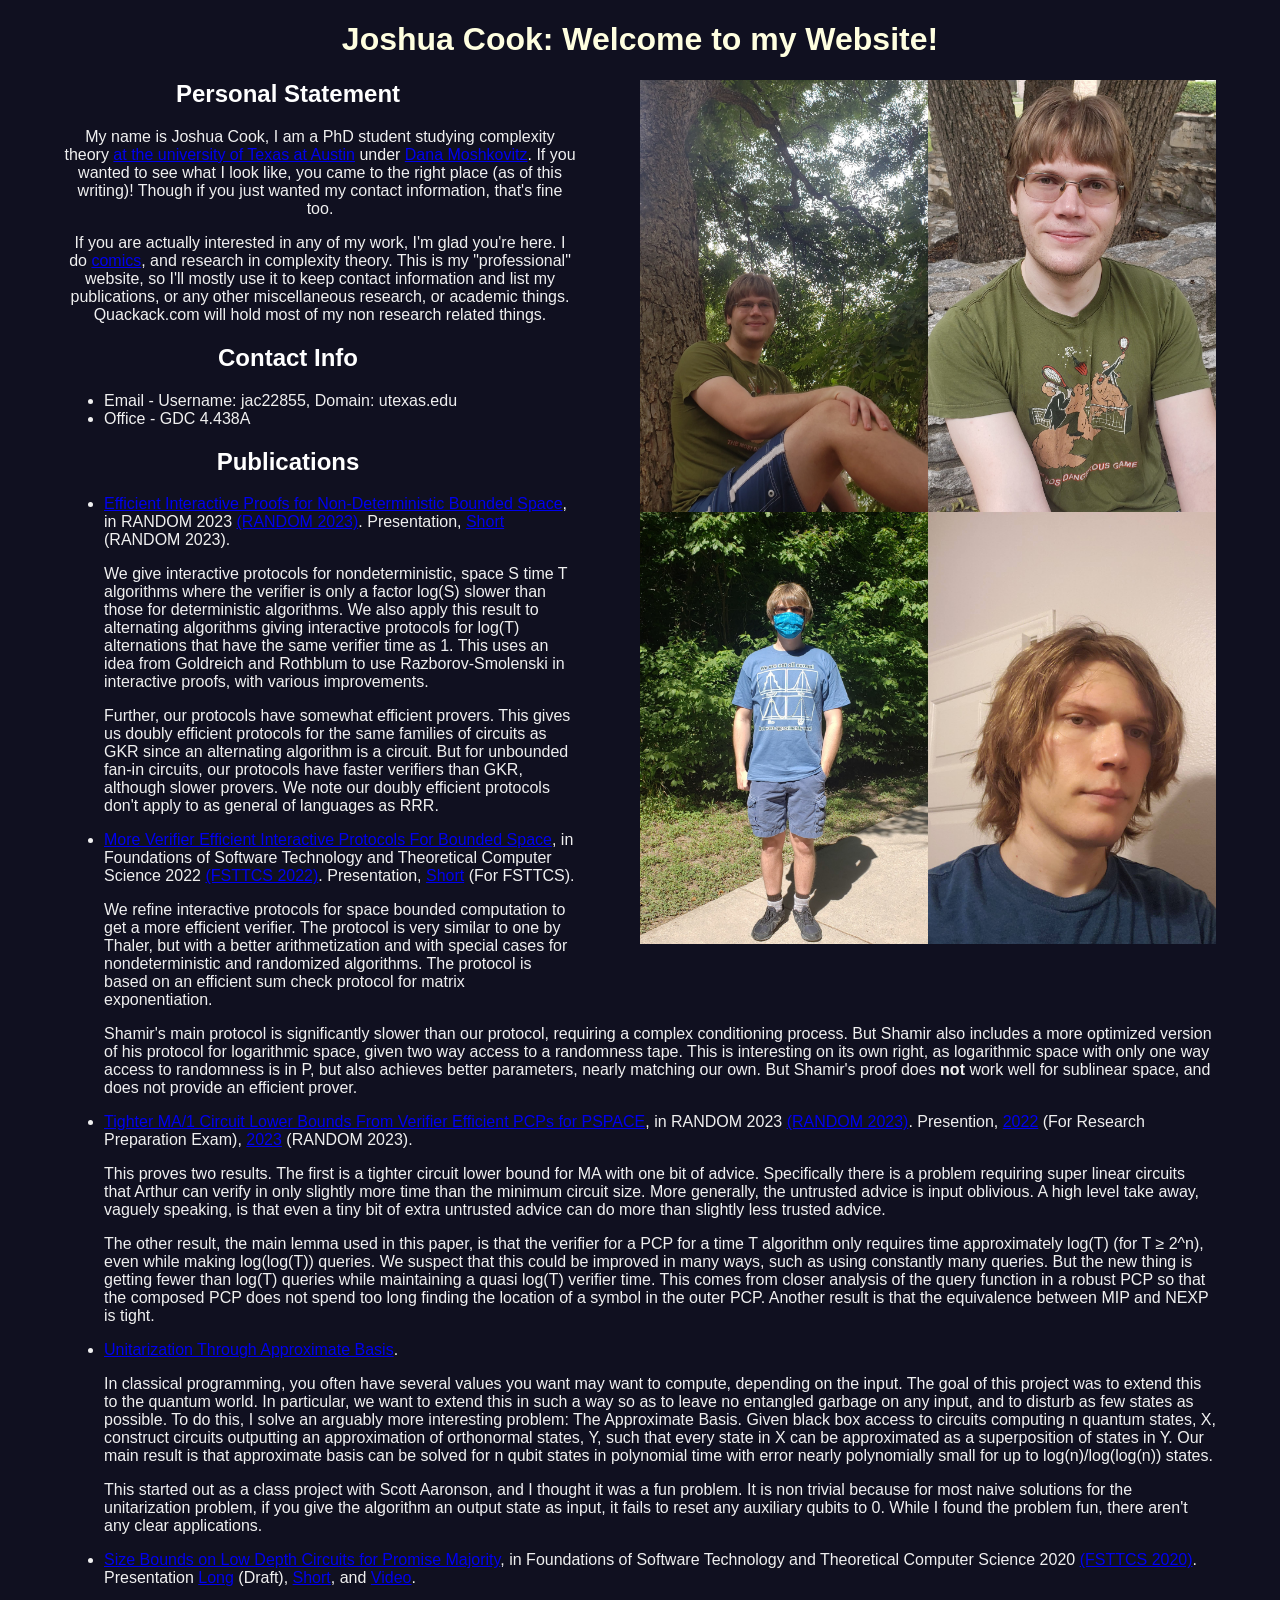
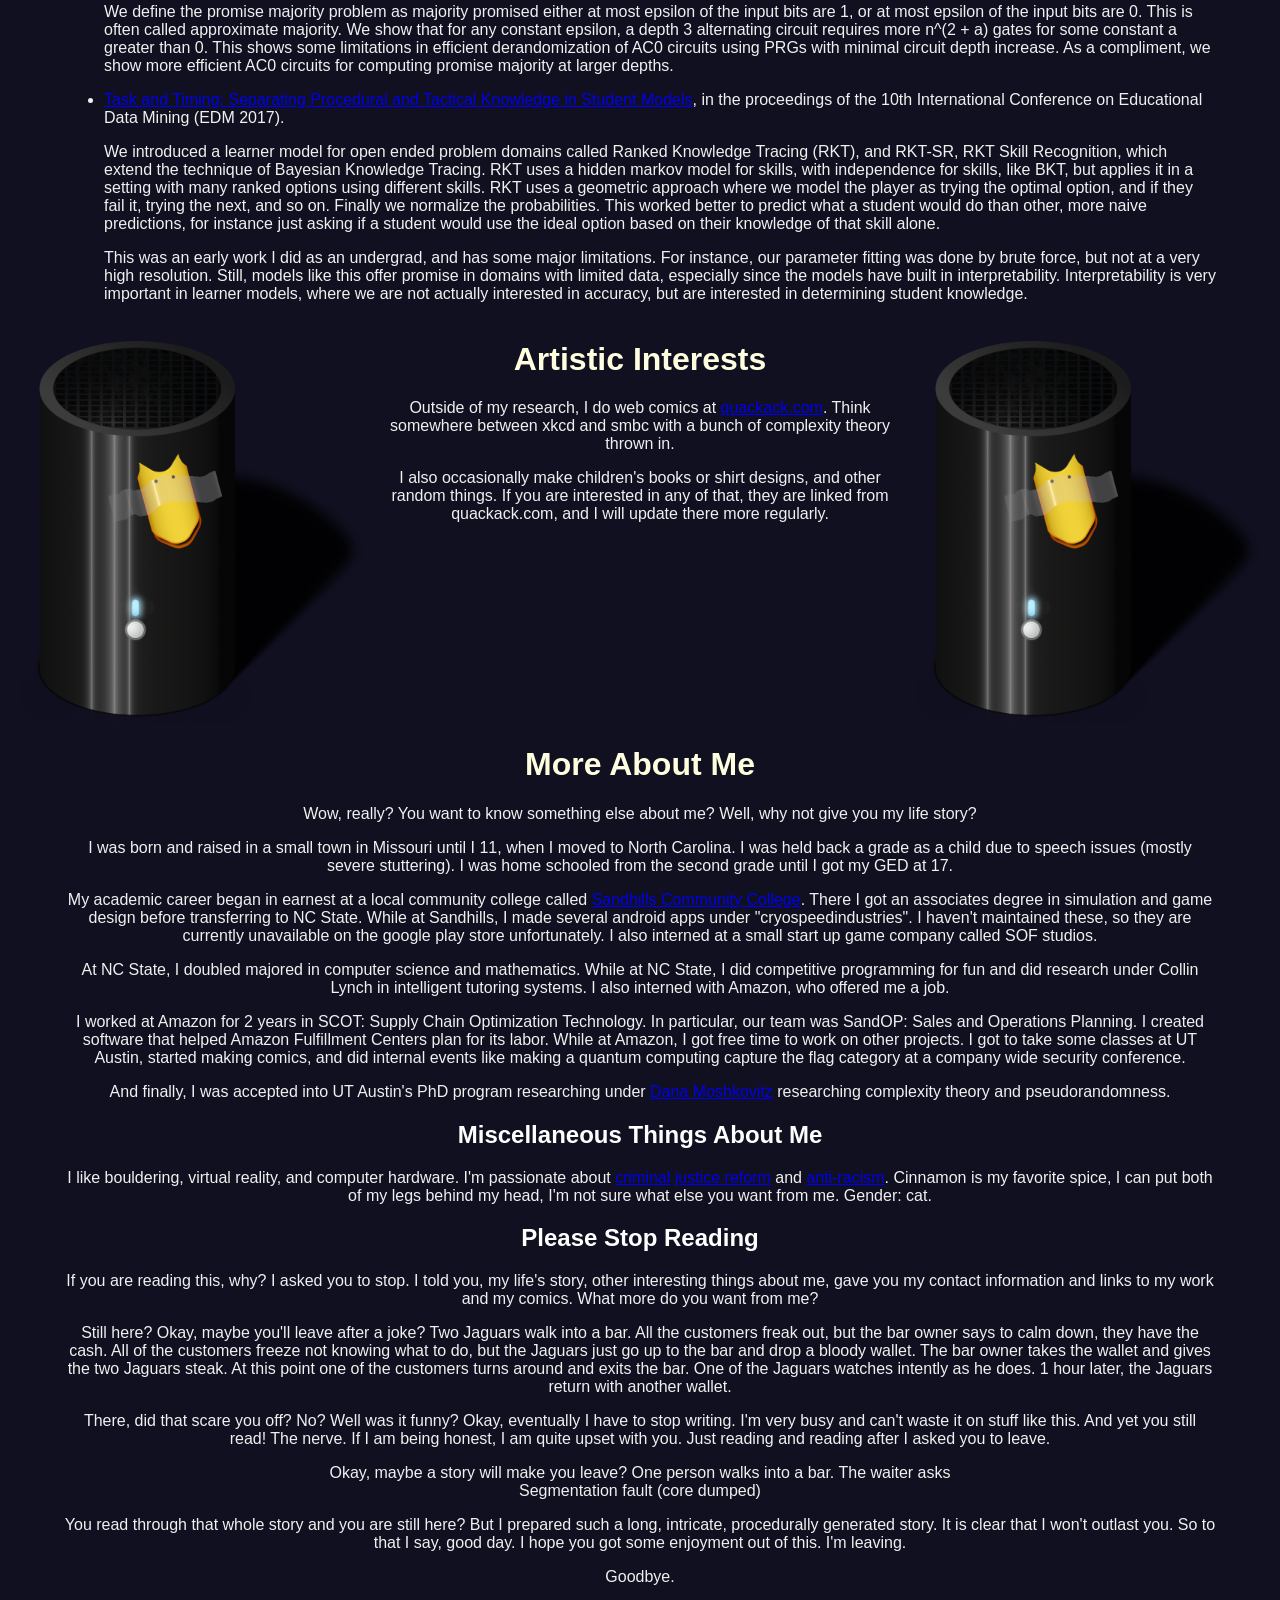
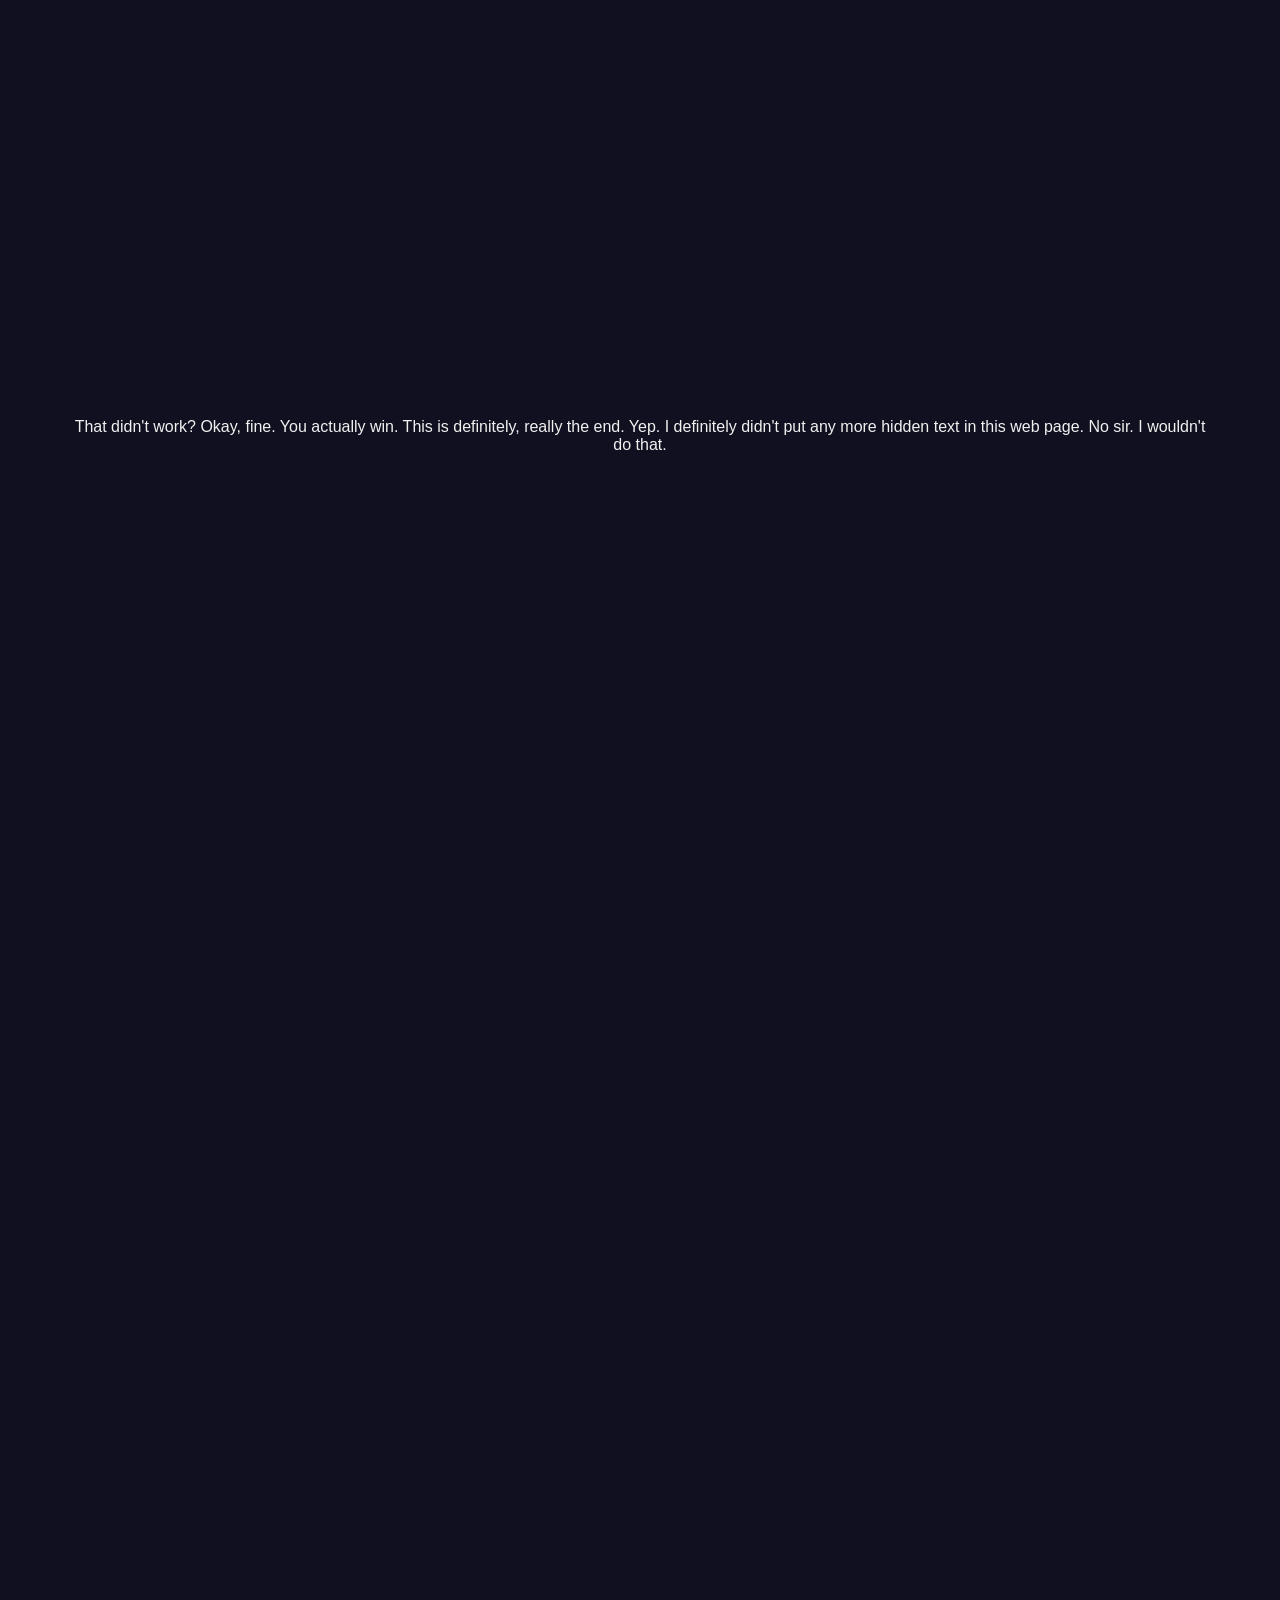
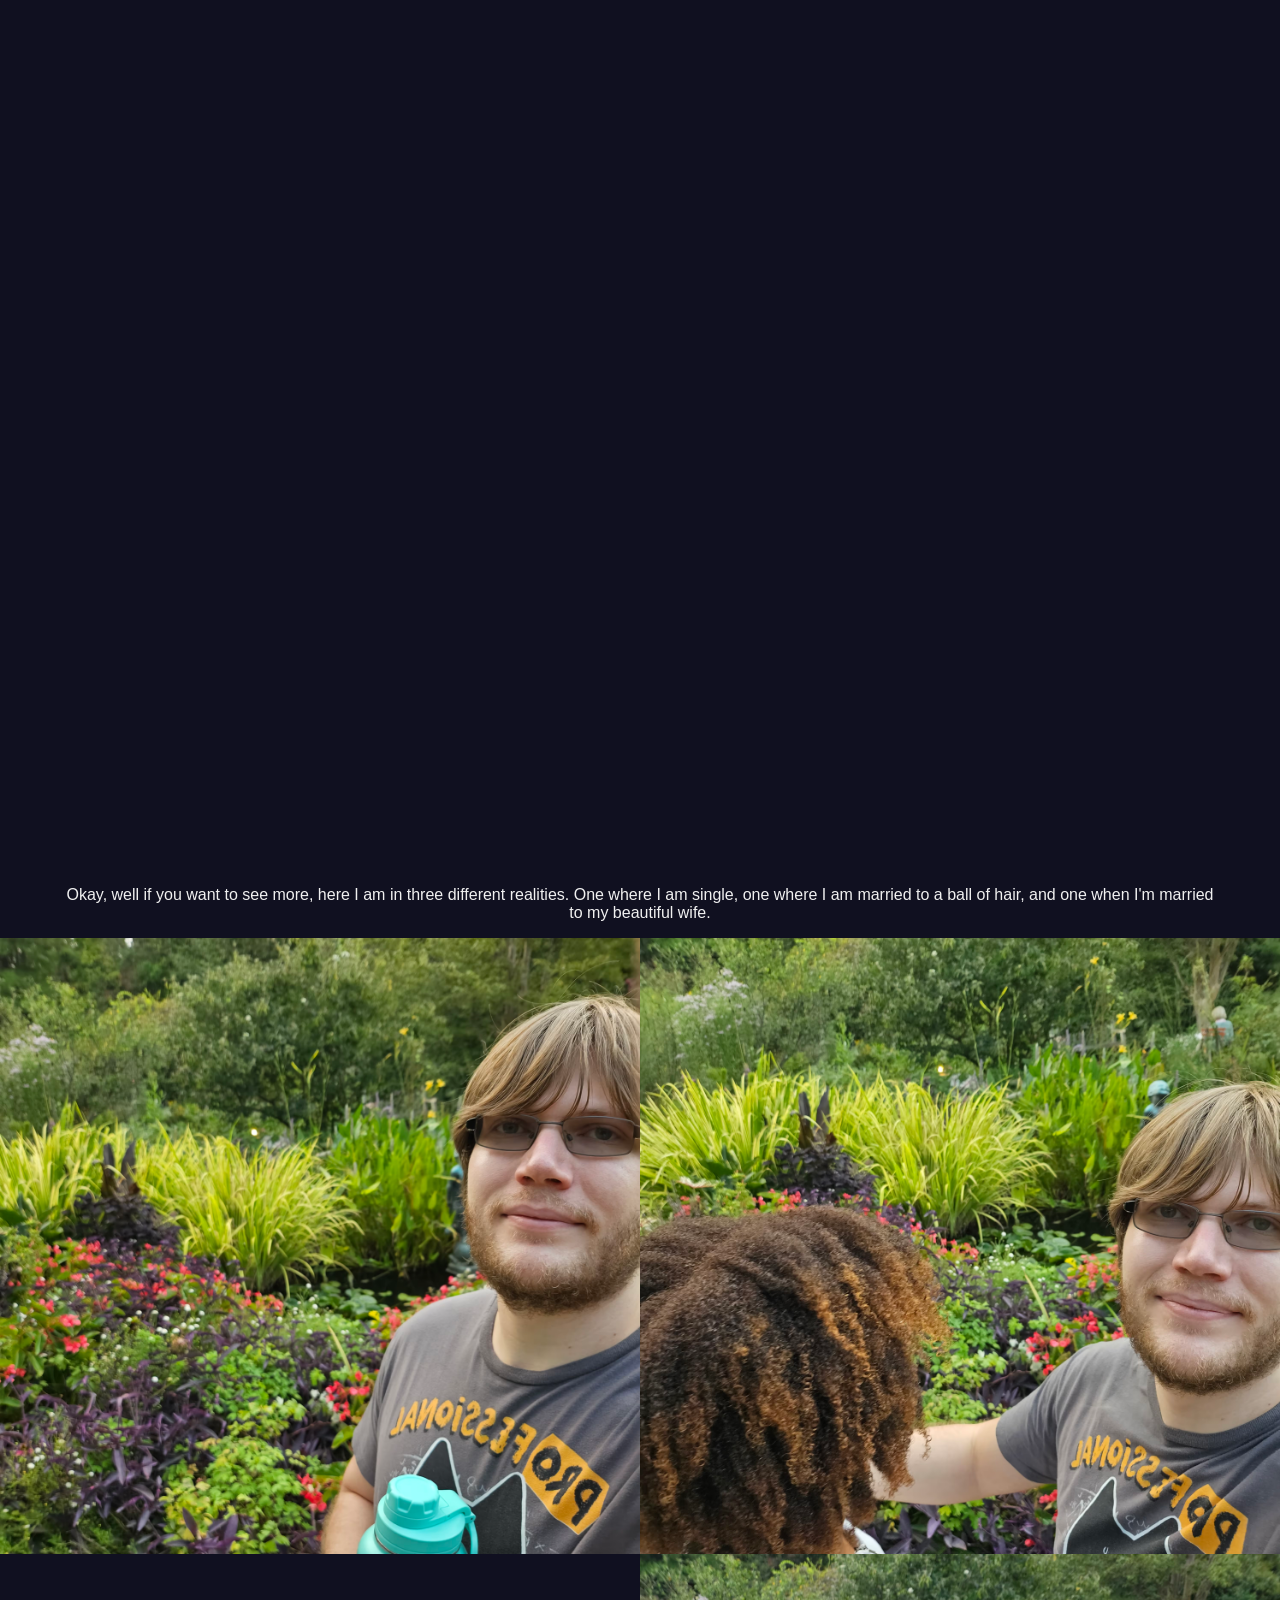
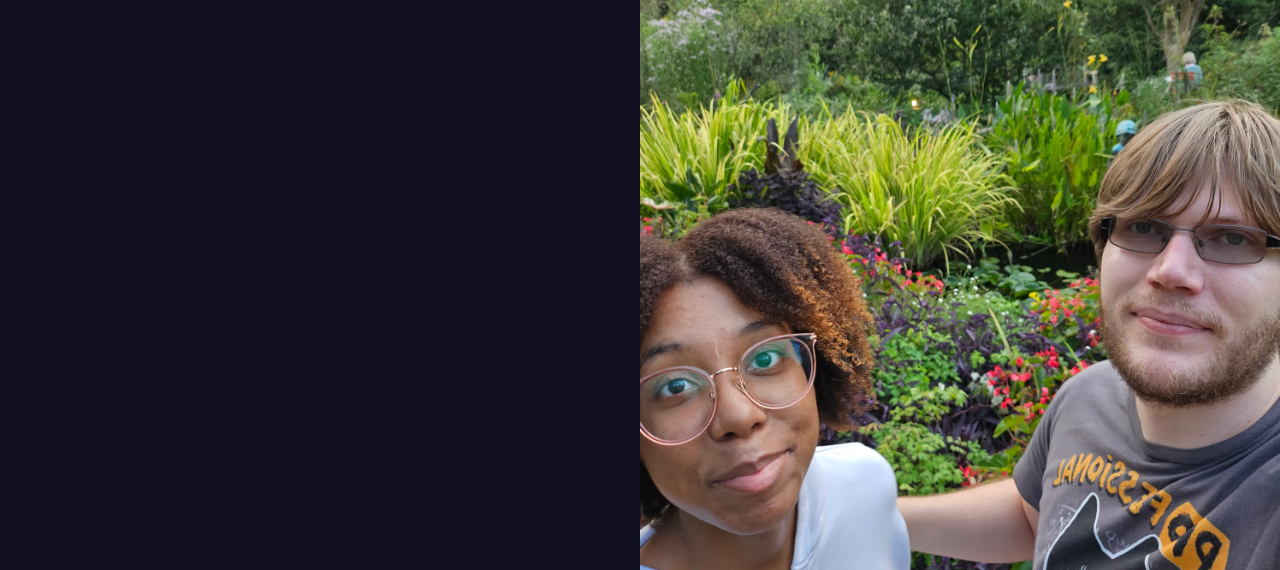
==== commit 536c0b98: "Added slides for random presentation, and a few pictures of me and my wife at a garden we visited in" ====
--- a/index.html
+++ b/index.html
@@ -35,13 +35,13 @@
       <h2>Publications</h2>
       <ul>
         <li>
-		<p class="pubTitle"><a href="https://eccc.weizmann.ac.il/report/2023/097/">Efficient Interactive Proofs for Non-Deterministic Bounded Space</a>, to appear in RANDOM 2023.</p>
+		<p class="pubTitle"><a href="https://eccc.weizmann.ac.il/report/2023/097/">Efficient Interactive Proofs for Non-Deterministic Bounded Space</a>, in RANDOM 2023 <a href="https://drops.dagstuhl.de/opus/volltexte/2023/18872/">(RANDOM 2023)</a>. Presentation, <a href="./RANDOM_InteractiveProofsForNondeterministicSpace_SLIDES.pdf">Short</a> (RANDOM 2023).</p>
 		
 		<p class="pubDesc">We give interactive protocols for nondeterministic, space S time T algorithms where the verifier is only a factor log(S) slower than those for deterministic algorithms. We also apply this result to alternating algorithms giving interactive protocols for log(T) alternations that have the same verifier time as 1. This uses an idea from Goldreich and Rothblum to use Razborov-Smolenski in interactive proofs, with various improvements.</p>
 		
 		<p class="pubDesc">Further, our protocols have somewhat efficient provers. This gives us doubly efficient protocols for the same families of circuits as GKR since an alternating algorithm is a circuit. But for unbounded fan-in circuits, our protocols have faster verifiers than GKR, although slower provers. We note our doubly efficient protocols don't apply to as general of languages as RRR.</p>
         <li>
-		<p class="pubTitle"><a href="https://eccc.weizmann.ac.il/report/2022/093">More Verifier Efficient Interactive Protocols For Bounded Space</a>. Presentation, <a href="./More_Efficient_Interactive_Proofs_For_Bounded_Space.pdf">Short</a> (For FSTTCS).</p>
+		<p class="pubTitle"><a href="https://eccc.weizmann.ac.il/report/2022/093">More Verifier Efficient Interactive Protocols For Bounded Space</a>, in Foundations of Software Technology and Theoretical Computer Science 2022 <a href="https://drops.dagstuhl.de/opus/volltexte/2022/17406/">(FSTTCS 2022)</a>. Presentation, <a href="./More_Efficient_Interactive_Proofs_For_Bounded_Space.pdf">Short</a> (For FSTTCS).</p>
 		
 		<p class="pubDesc">We refine interactive protocols for space bounded computation to get a more efficient verifier. The protocol is very similar to one by Thaler, but with a better arithmetization and with special cases for nondeterministic and randomized algorithms. The protocol is based on an efficient sum check protocol for matrix exponentiation.</p>
 		
@@ -49,7 +49,7 @@
         </li>
 		
         <li>
-        <p class="pubTitle"><a href="https://eccc.weizmann.ac.il/report/2022/014/">Tighter MA/1 Circuit Lower Bounds From Verifier Efficient PCPs for PSPACE</a>, to appear in RANDOM 2023. Presention, <a href="./RPE_Tighter_Circuit_Lower_Bounds_for_MA.pdf">Short</a> (For Research Preparation Exam).</p>
+        <p class="pubTitle"><a href="https://eccc.weizmann.ac.il/report/2022/014/">Tighter MA/1 Circuit Lower Bounds From Verifier Efficient PCPs for PSPACE</a>, in RANDOM 2023 <a href="https://drops.dagstuhl.de/opus/volltexte/2023/18880/">(RANDOM 2023)</a>. Presention, <a href="./RPE_Tighter_Circuit_Lower_Bounds_for_MA.pdf">2022</a> (For Research Preparation Exam), <a href="./Random_Tighter_Circuit_Lower_Bounds_for_MA_Slides.pdf">2023</a> (RANDOM 2023).</p>
 		
 		<p class="pubDesc">This proves two results. The first is a tighter circuit lower bound for MA with one bit of advice. Specifically there is a problem requiring super linear circuits that Arthur can verify in only slightly more time than the minimum circuit size. More generally, the untrusted advice is input oblivious. A high level take away, vaguely speaking, is that even a tiny bit of extra untrusted advice can do more than slightly less trusted advice.</p>
 		
@@ -137,6 +137,17 @@
     <p>
       That didn't work? Okay, fine. You actually win. This is definitely, really the end. Yep. I definitely didn't put any more hidden text in this web page. No sir. I wouldn't do that.
     </p>
+    <div class="long_blank">  </div>
+	
+	<p>
+		Okay, well if you want to see more, here I am in three different realities. One where I am single, one where I am married to a ball of hair, and one when I'm married to my beautiful wife.
+	</p>
+	<img class="picture" src="./MeWithTayvinsHairAtATLGarden.avif" title="This one is better, that's cute hair, but still not the best." alt="A picture of me at Atlanta's botanical garden with my wife who is facing away from the camera." />
+	
+	<img class="picture" src="./MeWithoutTayvinAtATLGarden.avif" title="Hey, don't you open a portal to this universe!" alt="A picture of me at Atlanta's botanical garden." />
+	
+	<img class="picture" src="./MeWithTayvinAtATLGarden.avif" title="This one is good, but still an alternate reality, so better not go there. Who knows what else has changed in this one?!" alt="A picture of me at Atlanta's botanical garden with my wife facing the camera." />
+	
     <noscript>
       <p>Seriously, you are looking at this page without javascript? Well, this time I really, really don't have any more ideas. Surely I wouldn't hide any more secret content in some of the other resources you downloaded to view this page. Why would I do that? That would be craaazy.</p>
     </noscript>
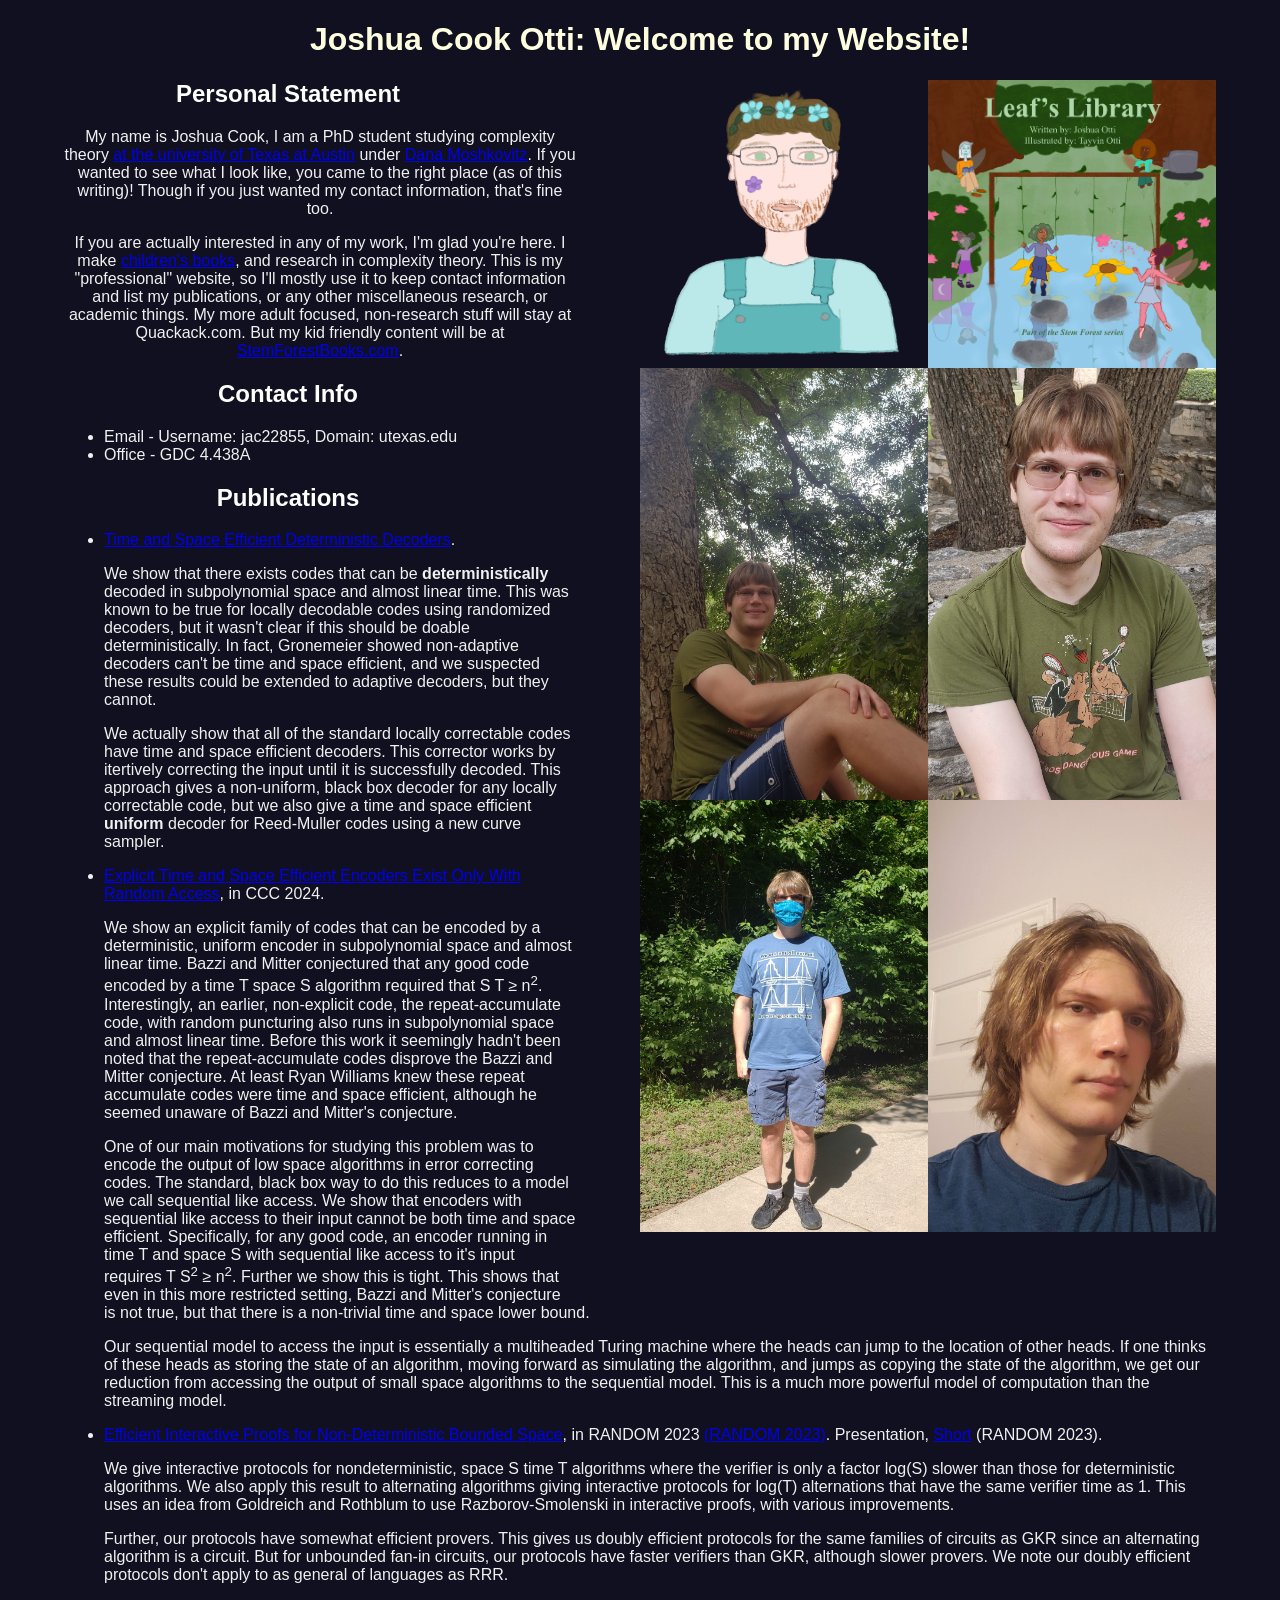
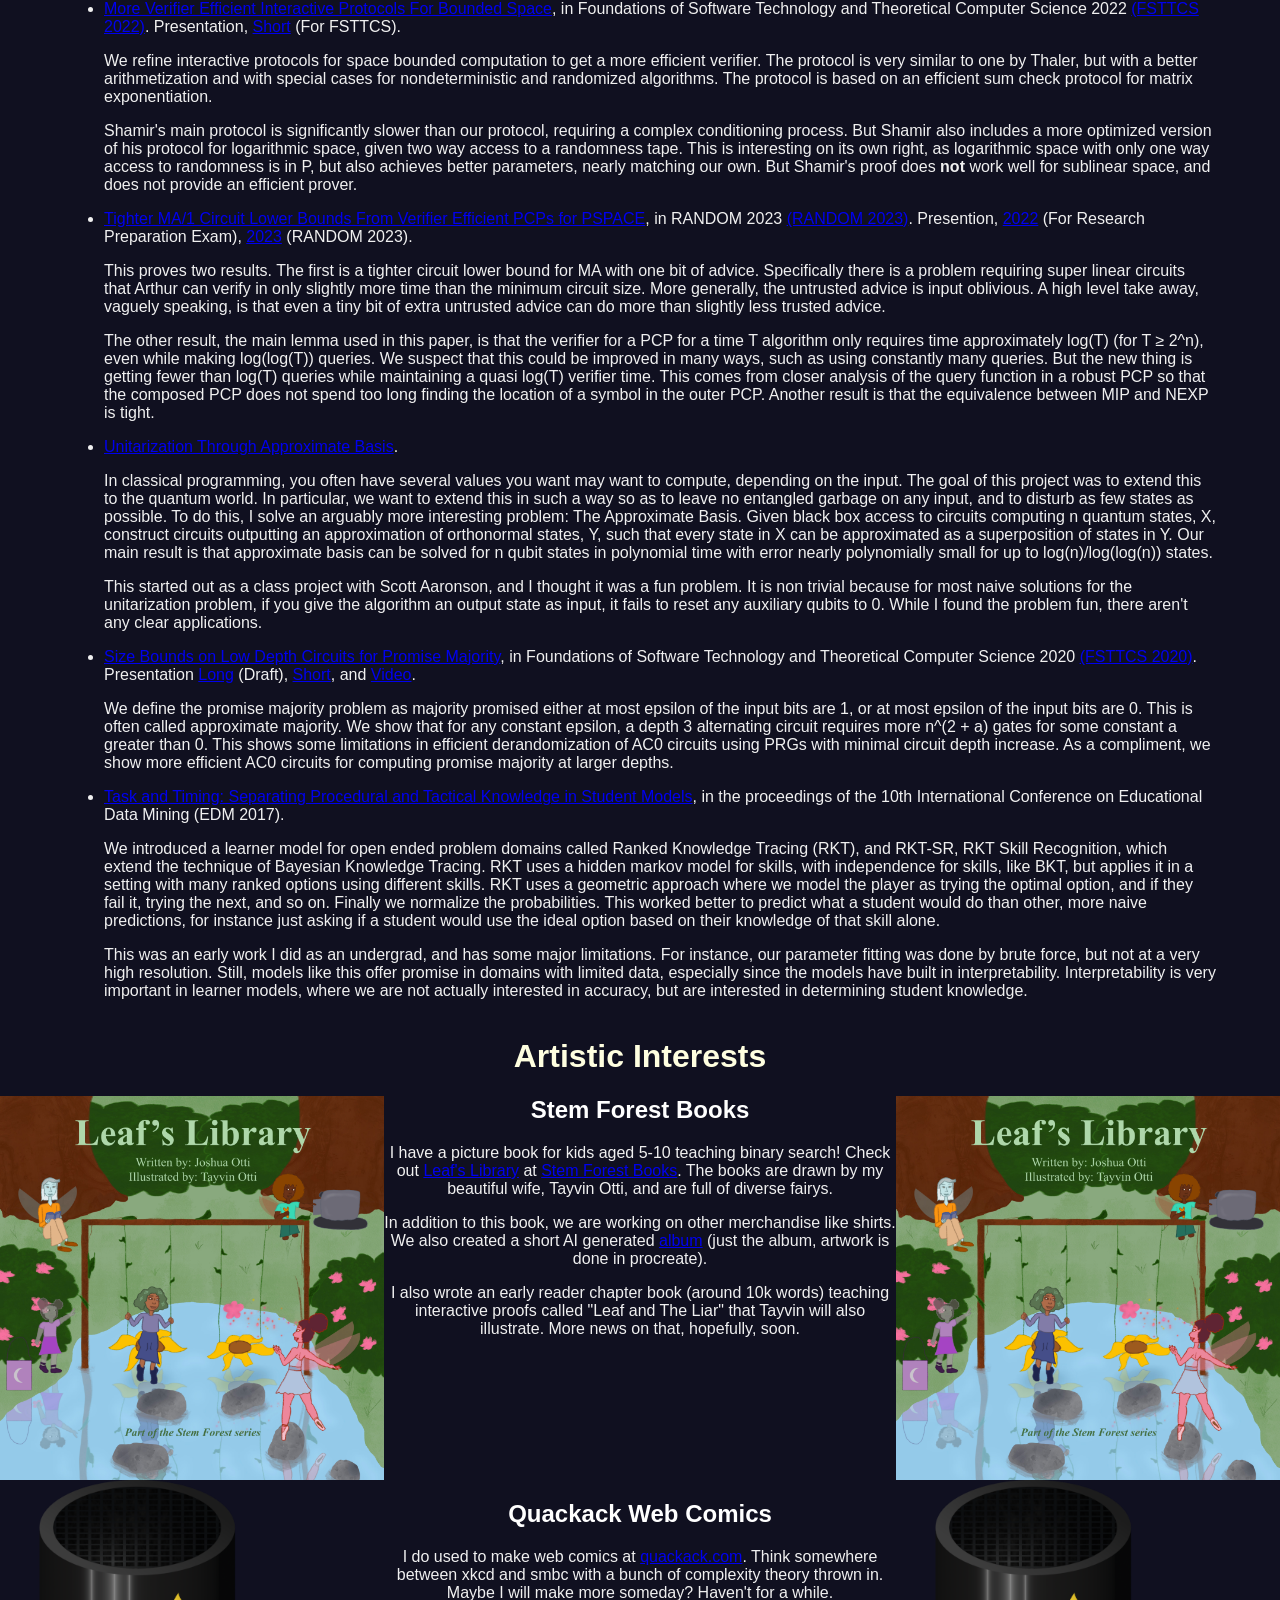
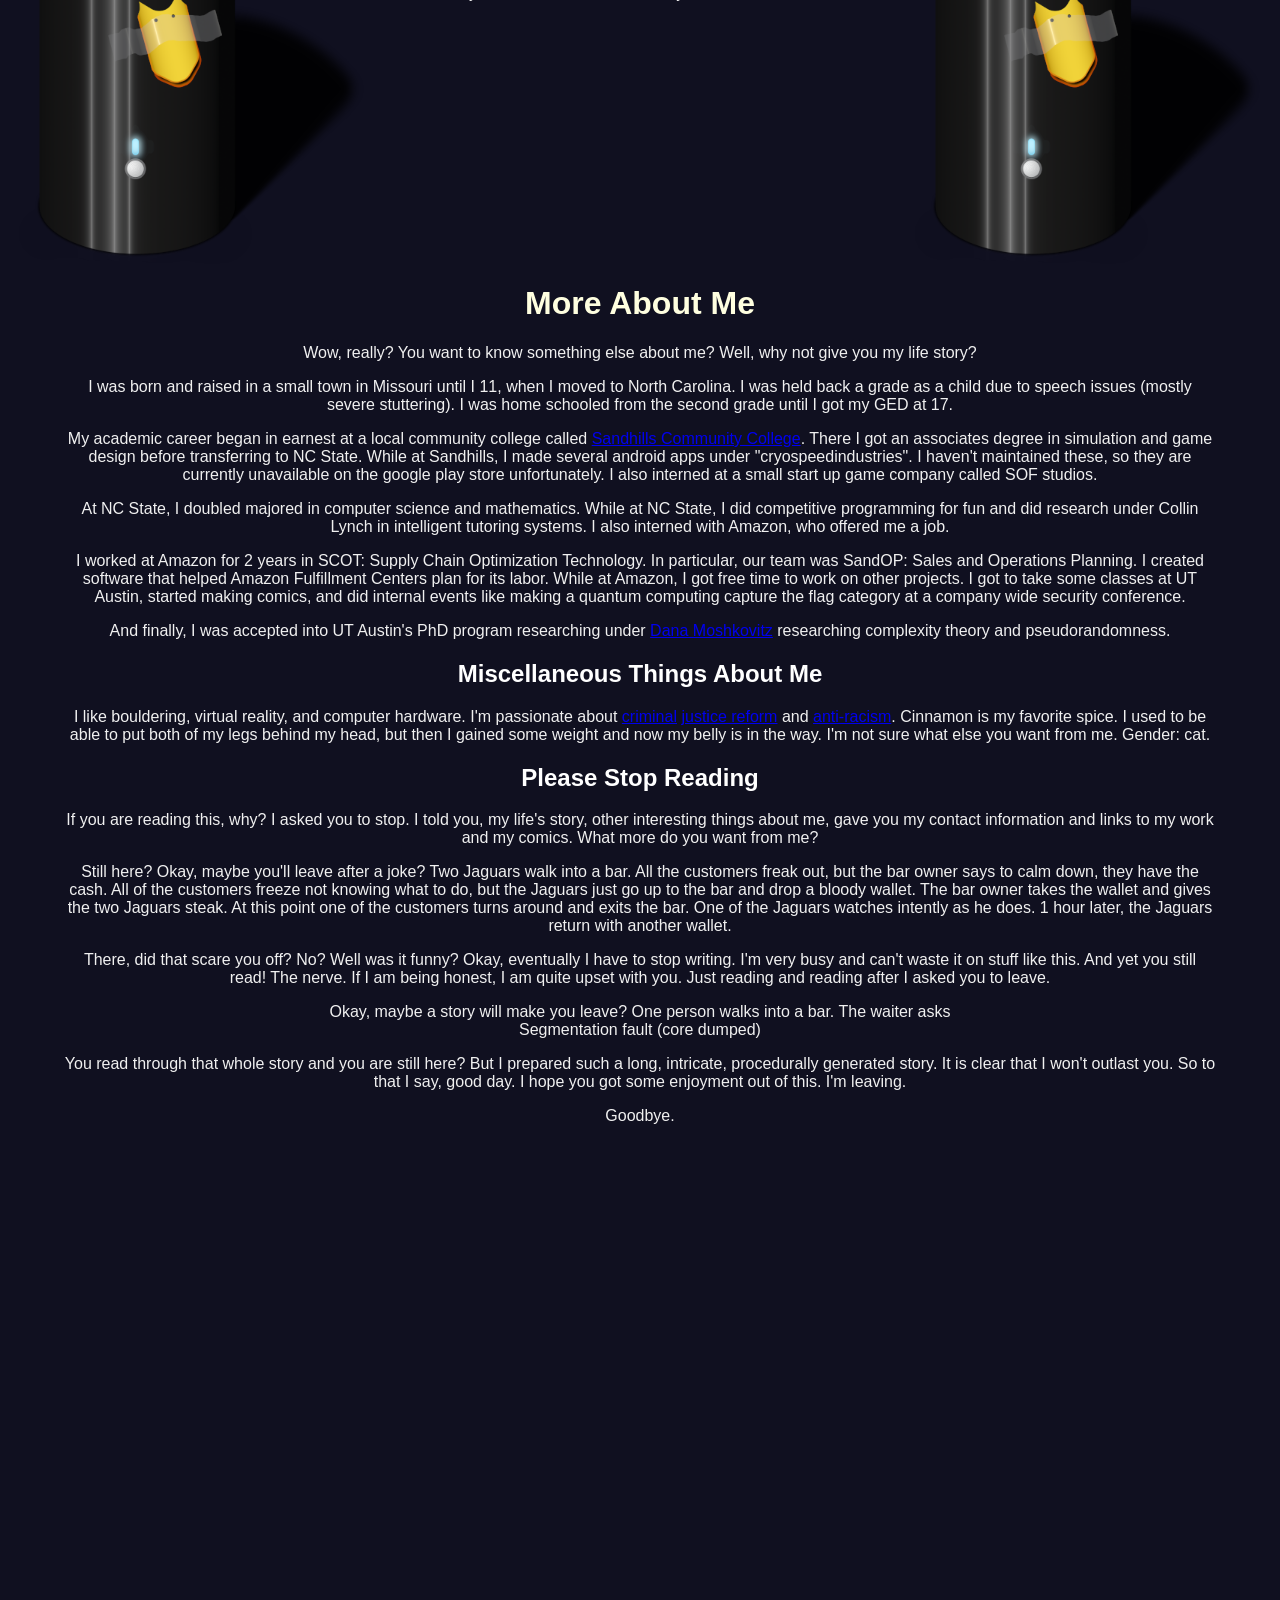
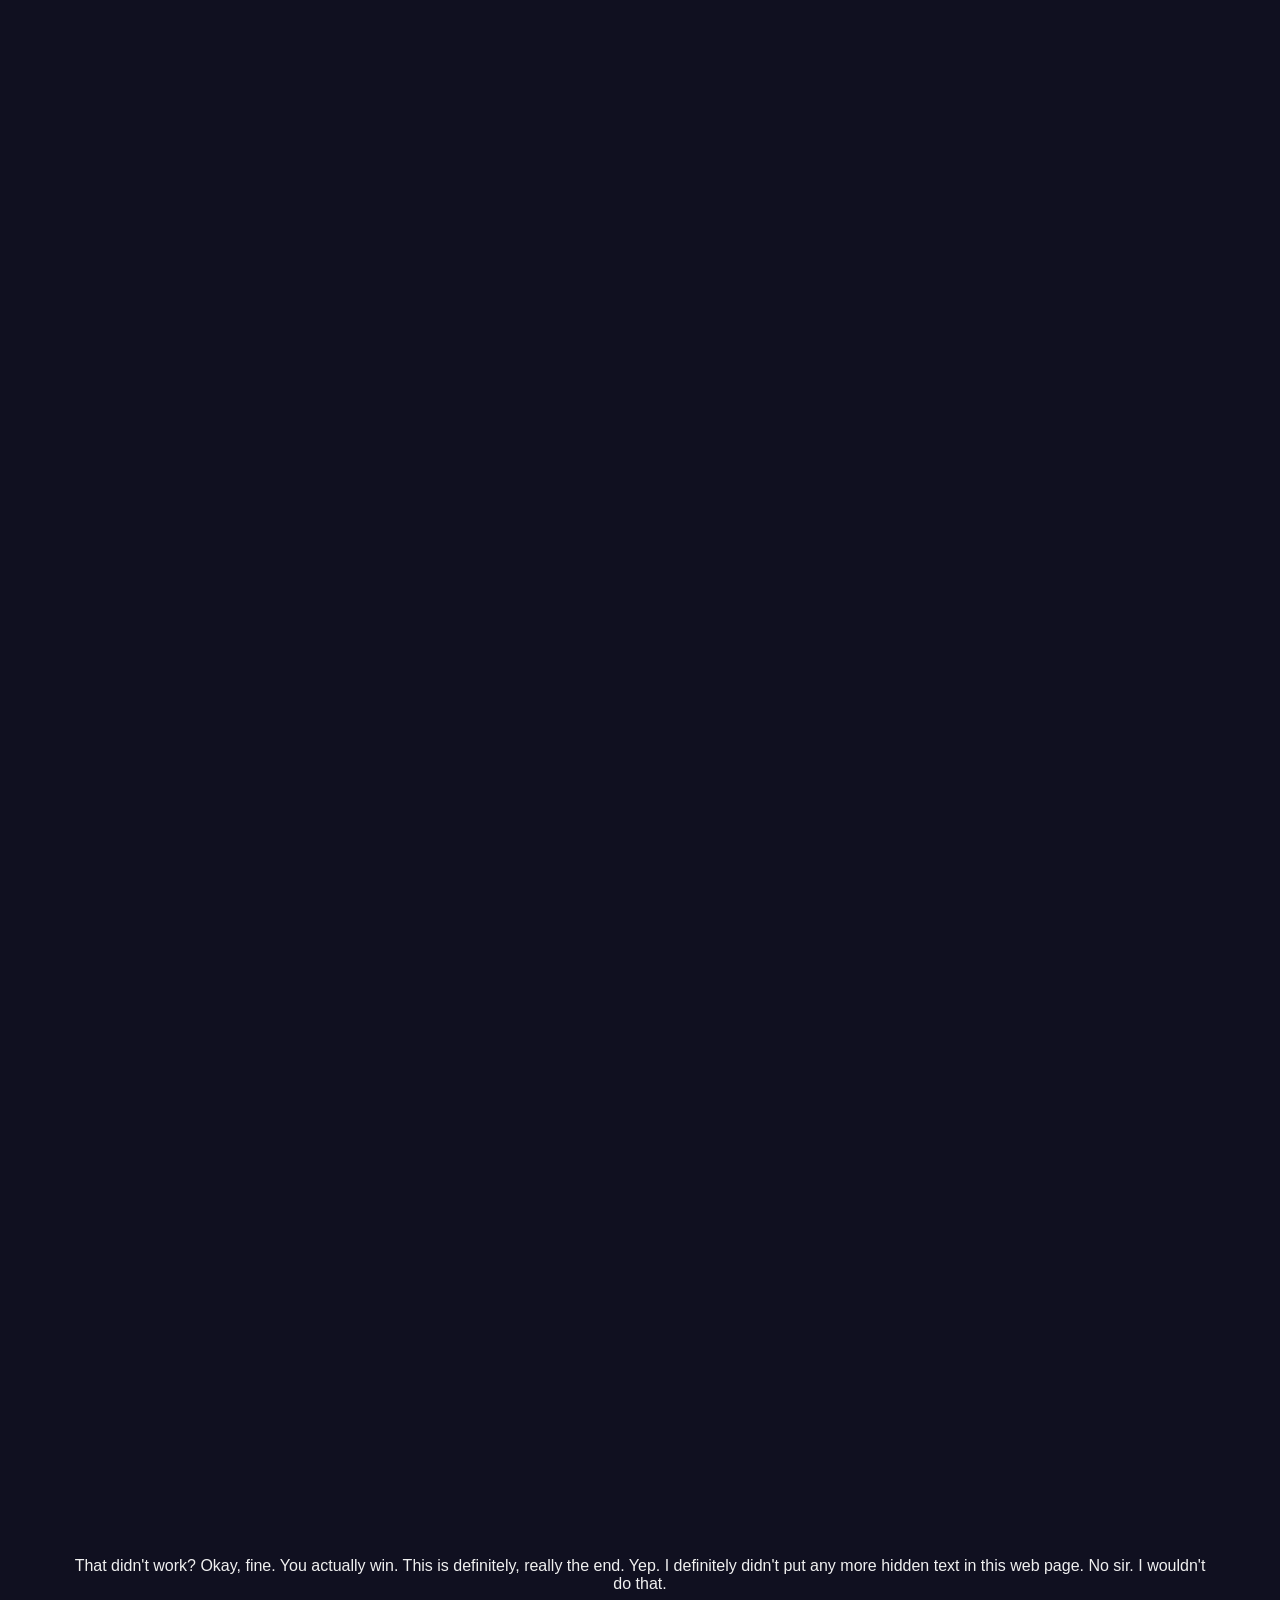
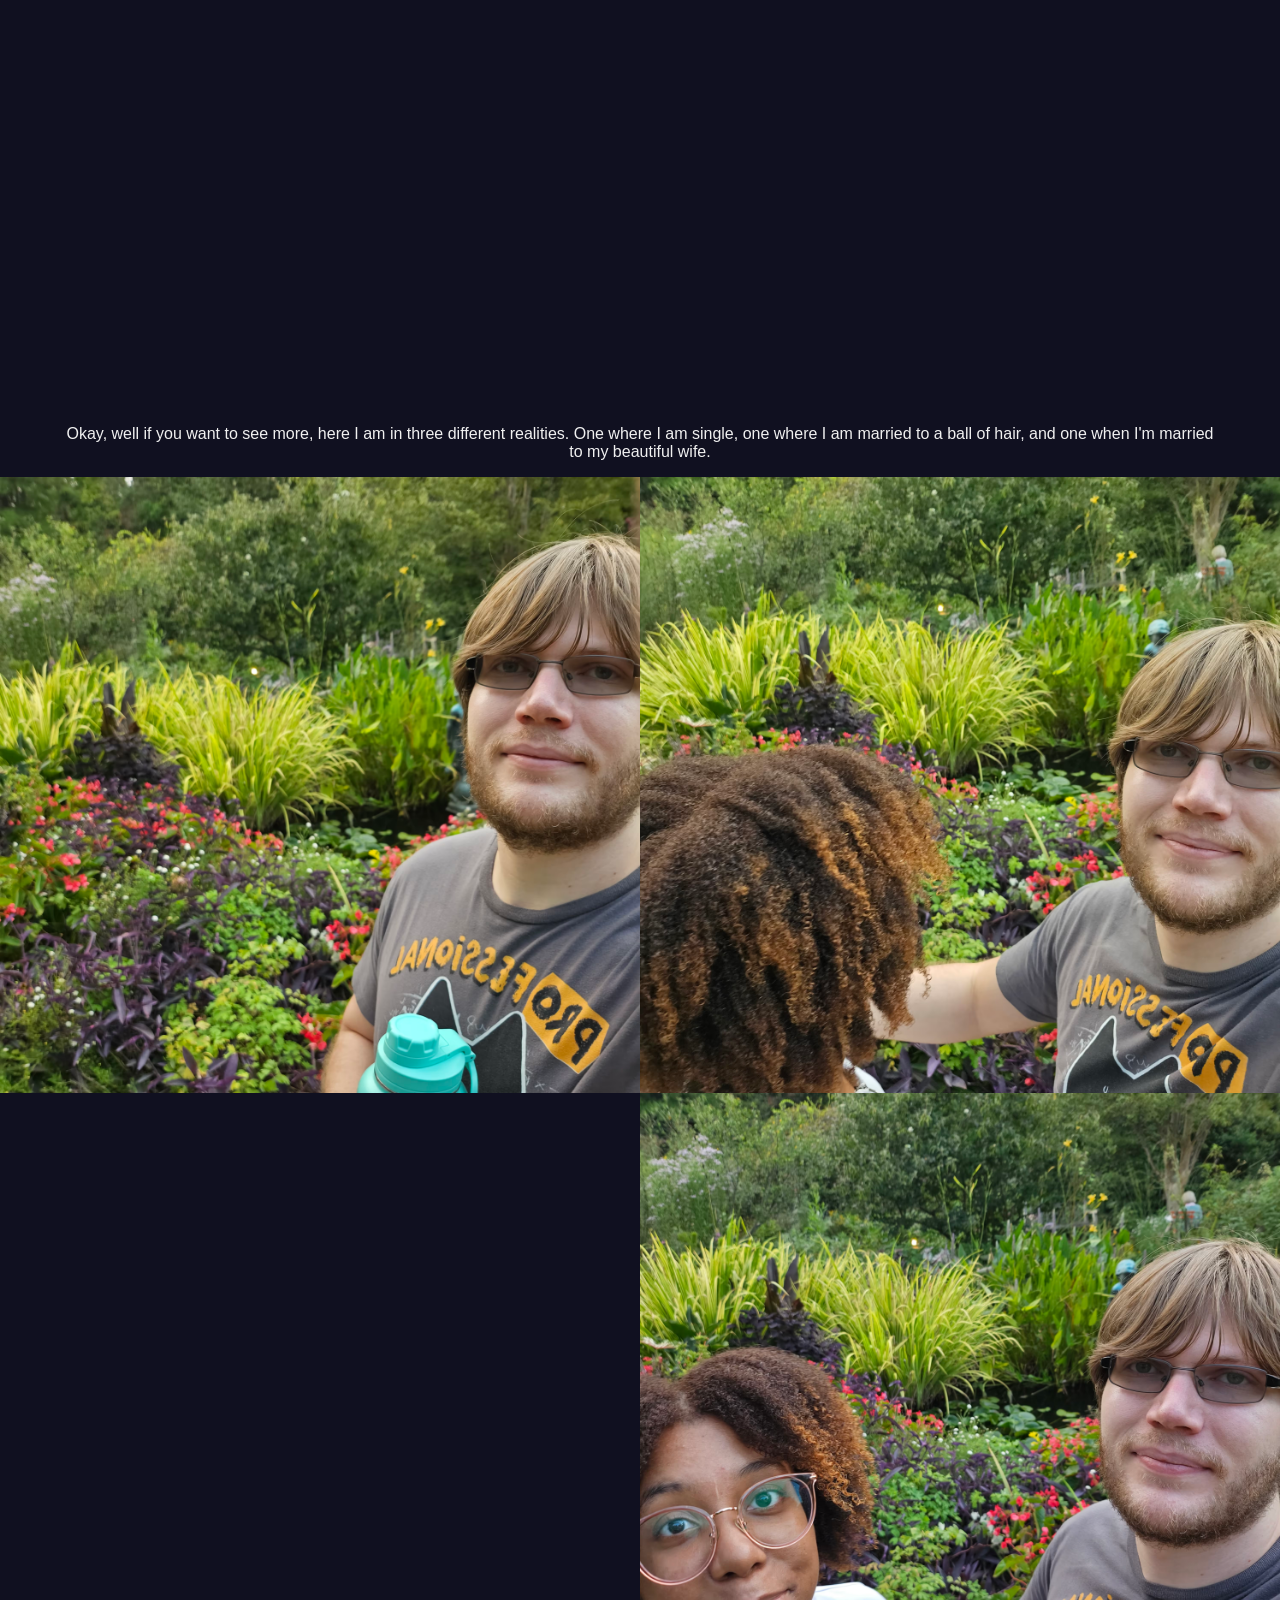
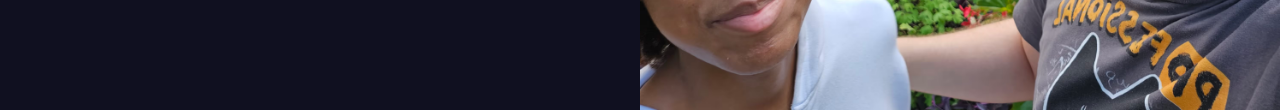
==== commit 6f4d3643: "Added 2 papers, one on time and space efficient encoding the other on time and space efficient decod" ====
--- a/index.html
+++ b/index.html
@@ -12,9 +12,13 @@
       <p>You're lucky that I didn't put any logic in my website.</p>
     </noscript>
     
-    <h1>Joshua Cook: Welcome to my Website!</h1>
+    <h1>Joshua Cook Otti: Welcome to my Website!</h1>
     <div>
       <div class="rightcolumn">
+		<a href="https://stemforestbooks.com/leafslibrary.html">
+        <img class="picture" src="./leafs_library_front_cover.avif" title="Please buy my book if you have any kids who are interested in binary search of fairies." alt="Leaf's Library Cover." />
+		</a>
+        <img class="picture" src="./my_sketch.avif" title="Hi, this is a sketch of me my wife drew of me. Is it accurate, well I'll let you judege that for yourself." alt="A hand drawn sketch of me in cyan overalls wearing a flower crown with a flower painted on my cheek." />
         <img class="picture" src="./StoneSeatPictureCropped.jpeg" title="Welcome to the hover text! I hope you like this pciture. My shirt is from SMBC!" alt="Picture of me sitting on a stone bench." />
         <img class="picture" src="./TreePictureCropped.jpeg" title="I like climbing, even if I don't get to do it often." alt="Picture of me in a tree." />
         <img class="picture" src="./PandemicHeadshotCropped.jpg" title="You dare peek at my hover text? How dare you!? And on my pandemic photo too. Ever heard of social distancing?" alt="Headshot of me in a white room during the pandemic." />
@@ -25,7 +29,7 @@
         My name is Joshua Cook, I am a PhD student studying complexity theory <a href="https://www.cs.utexas.edu/act/">at the university of Texas at Austin</a> under <a href="https://www.cs.utexas.edu/~danama/">Dana Moshkovitz</a>. If you wanted to see what I look like, you came to the right place (as of this writing)! Though if you just wanted my contact information, that's fine too.
       </p>
       <p>
-        If you are actually interested in any of my work, I'm glad you're here. I do <a href="https://quackack.com/">comics</a>, and research in complexity theory. This is my "professional" website, so I'll mostly use it to keep contact information and list my publications, or any other miscellaneous research, or academic things. Quackack.com will hold most of my non research related things.
+        If you are actually interested in any of my work, I'm glad you're here. I make <a href="https://stemforestbooks.com">children's books</a>, and research in complexity theory. This is my "professional" website, so I'll mostly use it to keep contact information and list my publications, or any other miscellaneous research, or academic things. My more adult focused, non-research stuff will stay at Quackack.com. But my kid friendly content will be at <a href="https://stemforestbooks.com">StemForestBooks.com</a>.
       </p>
       <h2>Contact Info</h2>
       <ul>
@@ -34,6 +38,23 @@
       </ul>
       <h2>Publications</h2>
       <ul>
+		<li>
+		<p class="pubTitle"><a href="https://eccc.weizmann.ac.il/report/2024/110/">Time and Space Efficient Deterministic Decoders</a>.
+		
+		<p class="pubDesc">We show that there exists codes that can be <strong>deterministically</strong> decoded in subpolynomial space and almost linear time. This was known to be true for locally decodable codes using randomized decoders, but it wasn't clear if this should be doable deterministically. In fact, Gronemeier showed non-adaptive decoders can't be time and space efficient, and we suspected these results could be extended to adaptive decoders, but they cannot.</p>
+		<p class="pubDesc">We actually show that all of the standard locally correctable codes have time and space efficient decoders. This corrector works by itertively correcting the input until it is successfully decoded. This approach gives a non-uniform, black box decoder for any locally correctable code, but we also give a time and space efficient <strong>uniform</strong> decoder for Reed-Muller codes using a new curve sampler.</p>
+
+		</li>
+		
+		<li>
+		<p class="pubTitle"><a href="https://eccc.weizmann.ac.il/report/2024/032/">Explicit Time and Space Efficient Encoders Exist Only With Random Access</a>, in CCC 2024.
+		
+		<p class="pubDesc">We show an explicit family of codes that can be encoded by a deterministic, uniform encoder in subpolynomial space and almost linear time. Bazzi and Mitter conjectured that any good code encoded by a time T space S algorithm required that S T &ge; n<sup>2</sup>. Interestingly, an earlier, non-explicit code, the repeat-accumulate code, with random puncturing also runs in subpolynomial space and almost linear time. Before this work it seemingly hadn't been noted that the repeat-accumulate codes disprove the Bazzi and Mitter conjecture. At least Ryan Williams knew these repeat accumulate codes were time and space efficient, although he seemed unaware of Bazzi and Mitter's conjecture.</p>
+		
+		<p class="pubDesc">One of our main motivations for studying this problem was to encode the output of low space algorithms in error correcting codes. The standard, black box way to do this reduces to a model we call sequential like access. We show that encoders with sequential like access to their input cannot be both time and space efficient. Specifically, for any good code, an encoder running in time T and space S with sequential like access to it's input requires T S<sup>2</sup> &ge; n<sup>2</sup>. Further we show this is tight. This shows that even in this more restricted setting, Bazzi and Mitter's conjecture is not true, but that there is a non-trivial time and space lower bound.</p>
+		
+		<p class="pubDesc">Our sequential model to access the input is essentially a multiheaded Turing machine where the heads can jump to the location of other heads. If one thinks of these heads as storing the state of an algorithm, moving forward as simulating the algorithm, and jumps as copying the state of the algorithm, we get our reduction from accessing the output of small space algorithms to the sequential model. This is a much more powerful model of computation than the streaming model.</p>
+		</li>
         <li>
 		<p class="pubTitle"><a href="https://eccc.weizmann.ac.il/report/2023/097/">Efficient Interactive Proofs for Non-Deterministic Bounded Space</a>, in RANDOM 2023 <a href="https://drops.dagstuhl.de/opus/volltexte/2023/18872/">(RANDOM 2023)</a>. Presentation, <a href="./RANDOM_InteractiveProofsForNondeterministicSpace_SLIDES.pdf">Short</a> (RANDOM 2023).</p>
 		
@@ -82,14 +103,32 @@
     <div class="clear"></div>
     
     <div>
+        <h1> Artistic Interests</h1>
+		
+        <img class="LeftIcon" src="./leafs_library_front_cover.avif" title="Cover of Leaf's Library book." />
+        <img class="RightIcon" src="./leafs_library_front_cover.avif" title="... Just buy my book please. Stop looking for hidden messages." />
+      <div class="centercolumn">
+        <h2>Stem Forest Books</h2>
+		
+        <p>I have a picture book for kids aged 5-10 teaching binary search! Check out <a href="https://stemforestbooks.com/leafslibrary.html">Leaf's Library</a> at <a href="https://stemforestbooks.com/">Stem Forest Books</a>. The books are drawn by my beautiful wife, Tayvin Otti, and are full of diverse fairys.
+        </p>
+		
+		<p>
+			In addition to this book, we are working on other merchandise like shirts. We also created a short AI generated <a href="https://soundcloud.com/joshua-cook-741385591/sets/leafs-lyrics-with-airons-ai-audio">album</a> (just the album, artwork is done in procreate).
+		</p>
+		<p>
+			I also wrote an early reader chapter book (around 10k words) teaching interactive proofs called "Leaf and The Liar" that Tayvin will also illustrate. More news on that, hopefully, soon.
+		</p>
+		</div>
+		
+    <div class="clear"></div>
+		
         <img class="LeftIcon" src="./QuackackIcon.png" title="I hope you weren't expecting a joke. Go to my comics if you want funny hover text. The nerve. Isn't the icon funny enough?" alt="A speaker with a duckbill taped to it." />
         <img class="RightIcon" src="./QuackackIcon.png" title="Congratulations on checking this picture! You win, um, this hover text? I hope you like it..." alt="A speaker with a duckbill taped to it." />
       <div class="centercolumn">
-        <h1> Artistic Interests</h1>
-        <p> Outside of my research, I do web comics at <a href="https://quackack.com/">quackack.com</a>. Think somewhere between xkcd and smbc with a bunch of complexity theory thrown in.
-        </p>
-        <p>
-        I also occasionally make children's books or shirt designs, and other random things. If you are interested in any of that, they are linked from quackack.com, and I will update there more regularly.
+        <h2>Quackack Web Comics</h2>
+		
+        <p>I do used to make web comics at <a href="https://quackack.com/">quackack.com</a>. Think somewhere between xkcd and smbc with a bunch of complexity theory thrown in. Maybe I will make more someday? Haven't for a while.
         </p>
       </div>
     </div>
@@ -111,7 +150,7 @@
     </p>
     <h2>Miscellaneous Things About Me</h2>
     <p>
-      I like bouldering, virtual reality, and computer hardware. I'm passionate about <a href="https://www.joincampaignzero.org/">criminal</a> <a href="https://gritsforbreakfast.blogspot.com/">justice reform</a> and <a href="https://www.beverlydanieltatum.com/published-works/">anti-racism</a>. Cinnamon is my favorite spice, I can put both of my legs behind my head, I'm not sure what else you want from me. Gender: cat.
+      I like bouldering, virtual reality, and computer hardware. I'm passionate about <a href="https://www.joincampaignzero.org/">criminal</a> <a href="https://gritsforbreakfast.blogspot.com/">justice reform</a> and <a href="https://www.beverlydanieltatum.com/published-works/">anti-racism</a>. Cinnamon is my favorite spice. I used to be able to put both of my legs behind my head, but then I gained some weight and now my belly is in the way. I'm not sure what else you want from me. Gender: cat.
     </p>
     <h2>Please Stop Reading</h2>
     <p>
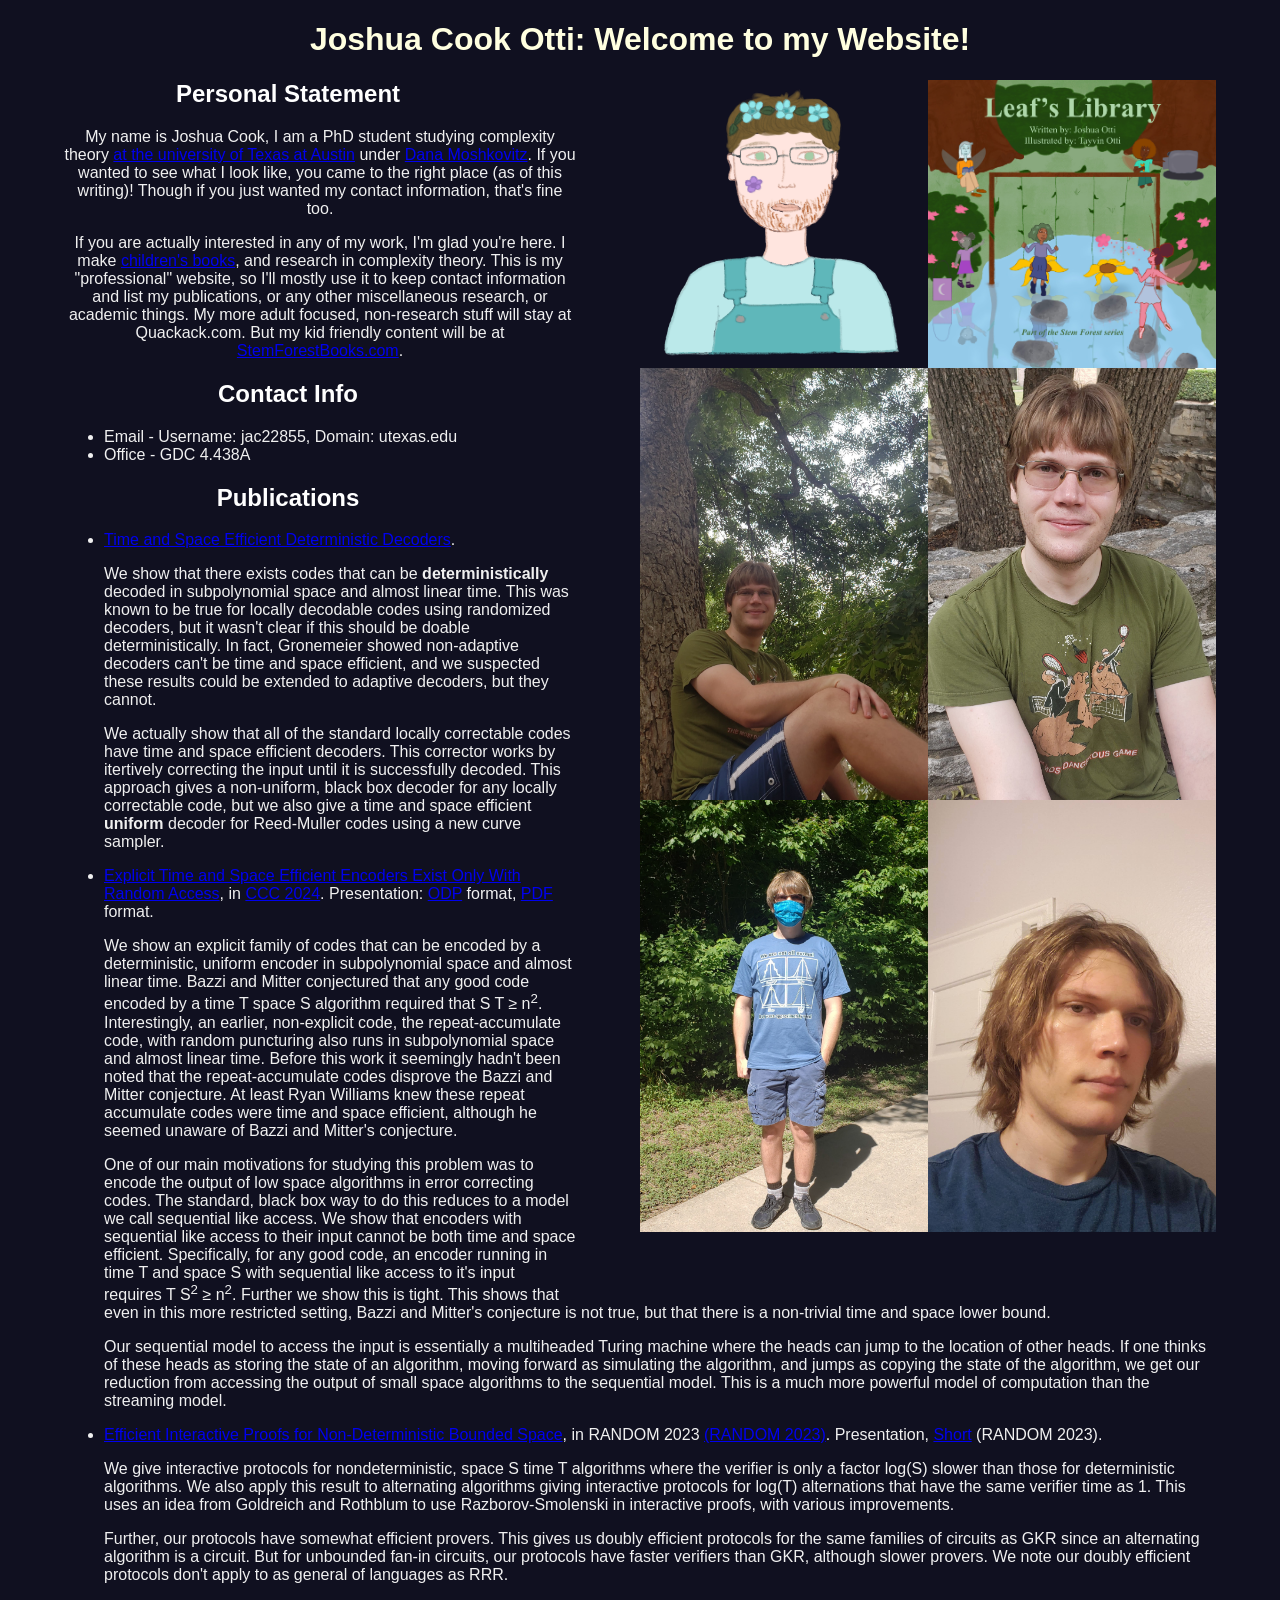
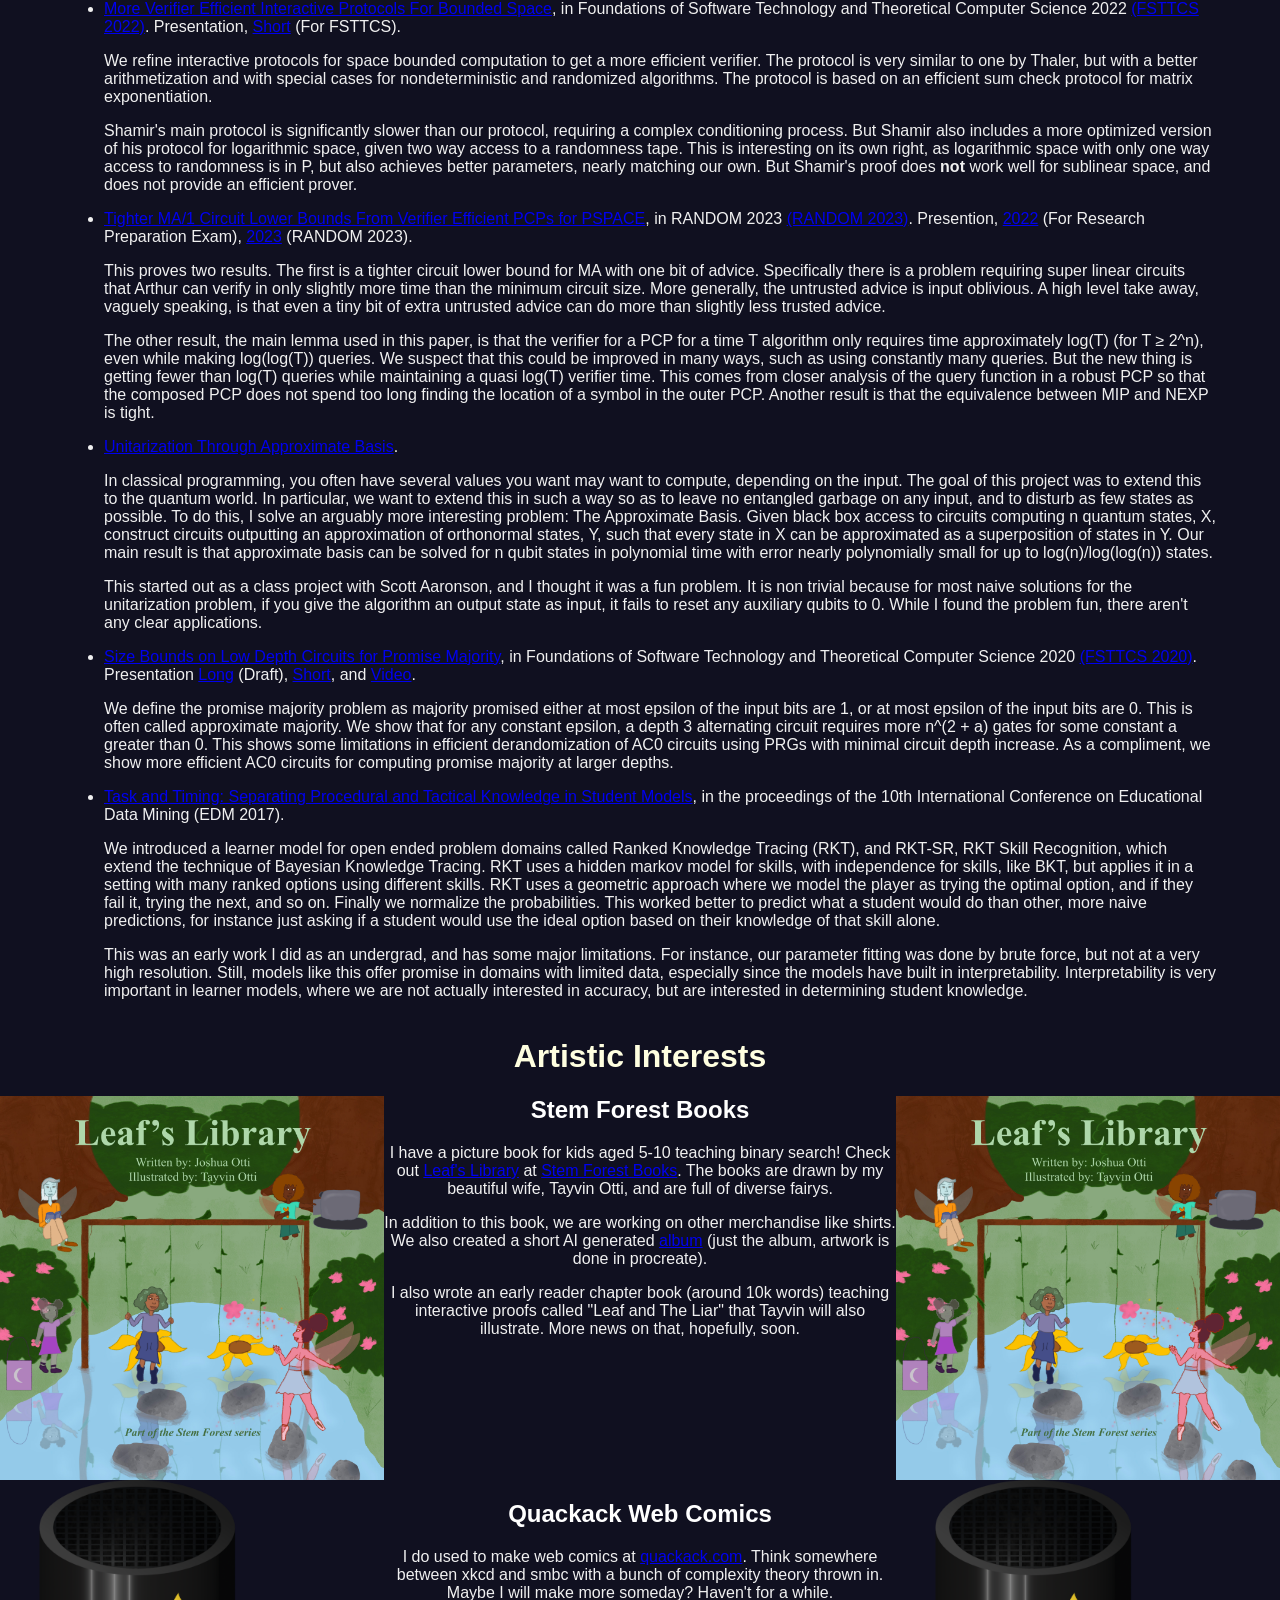
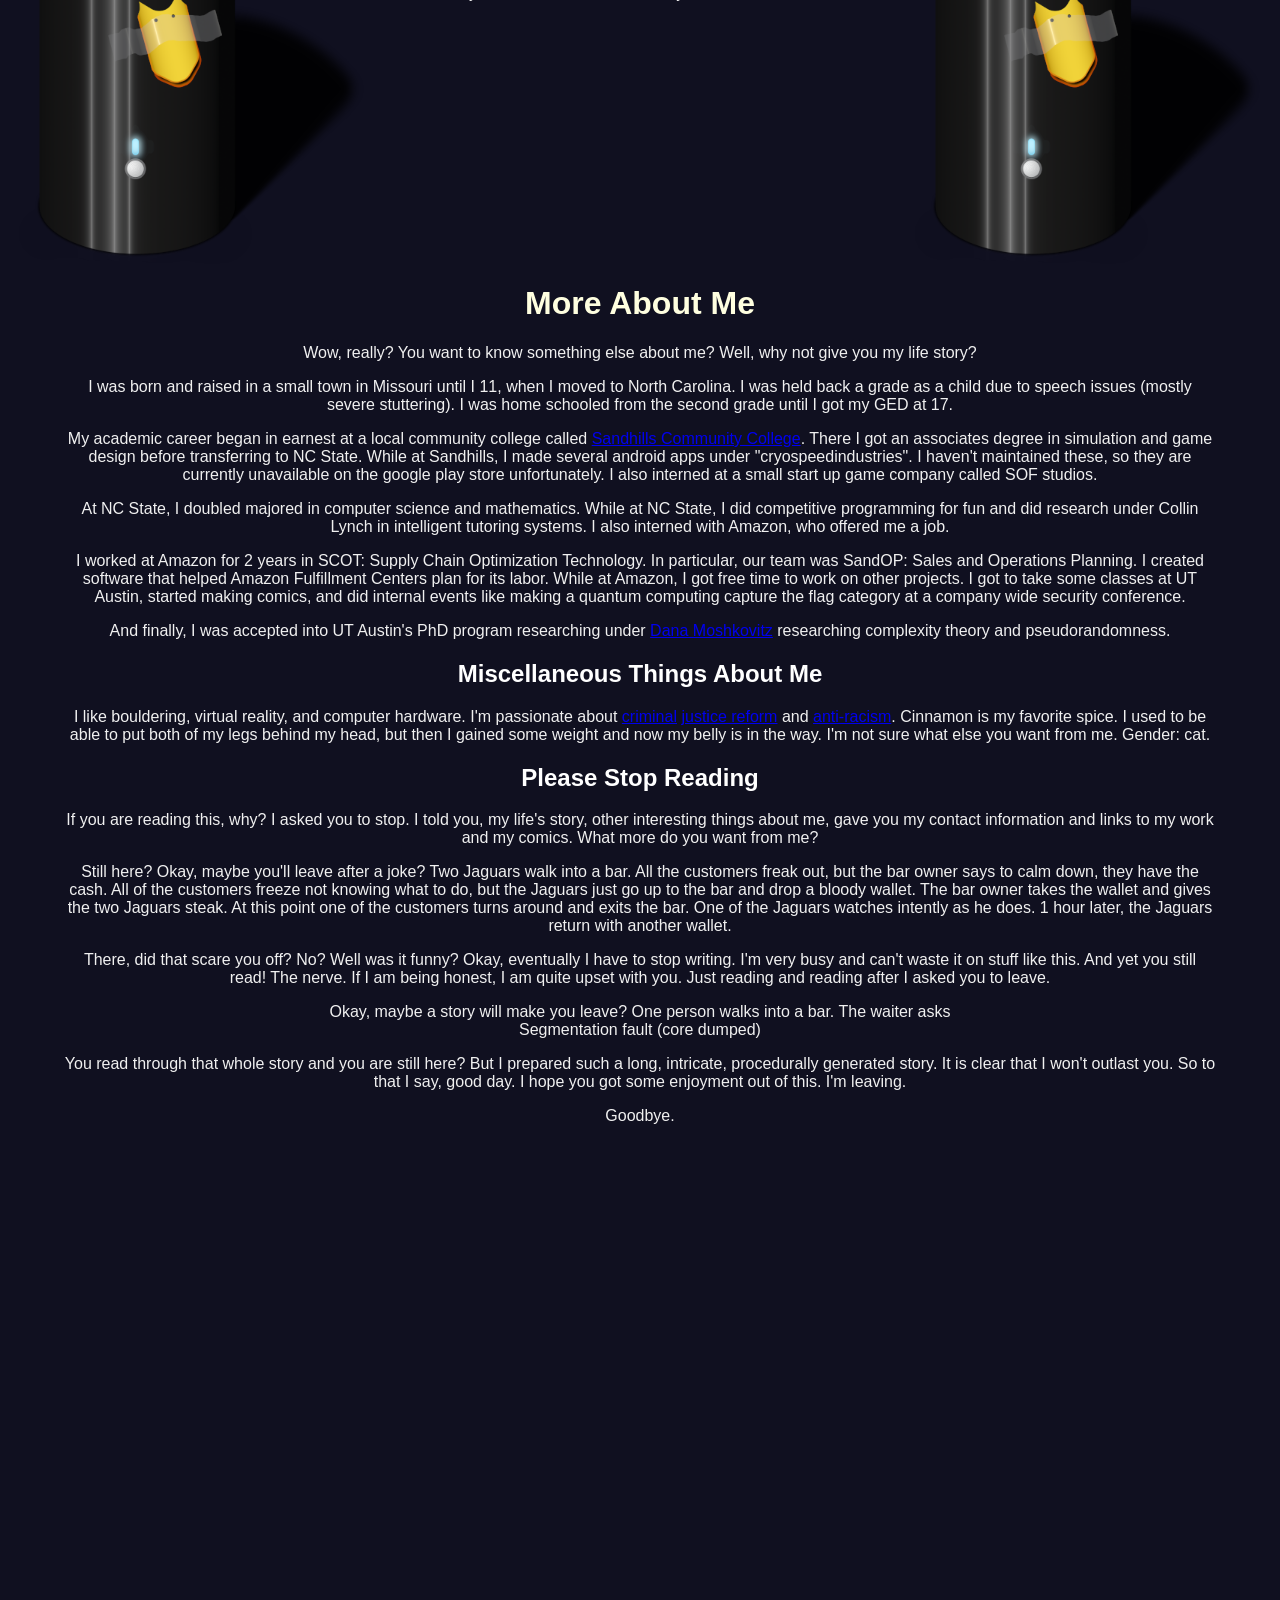
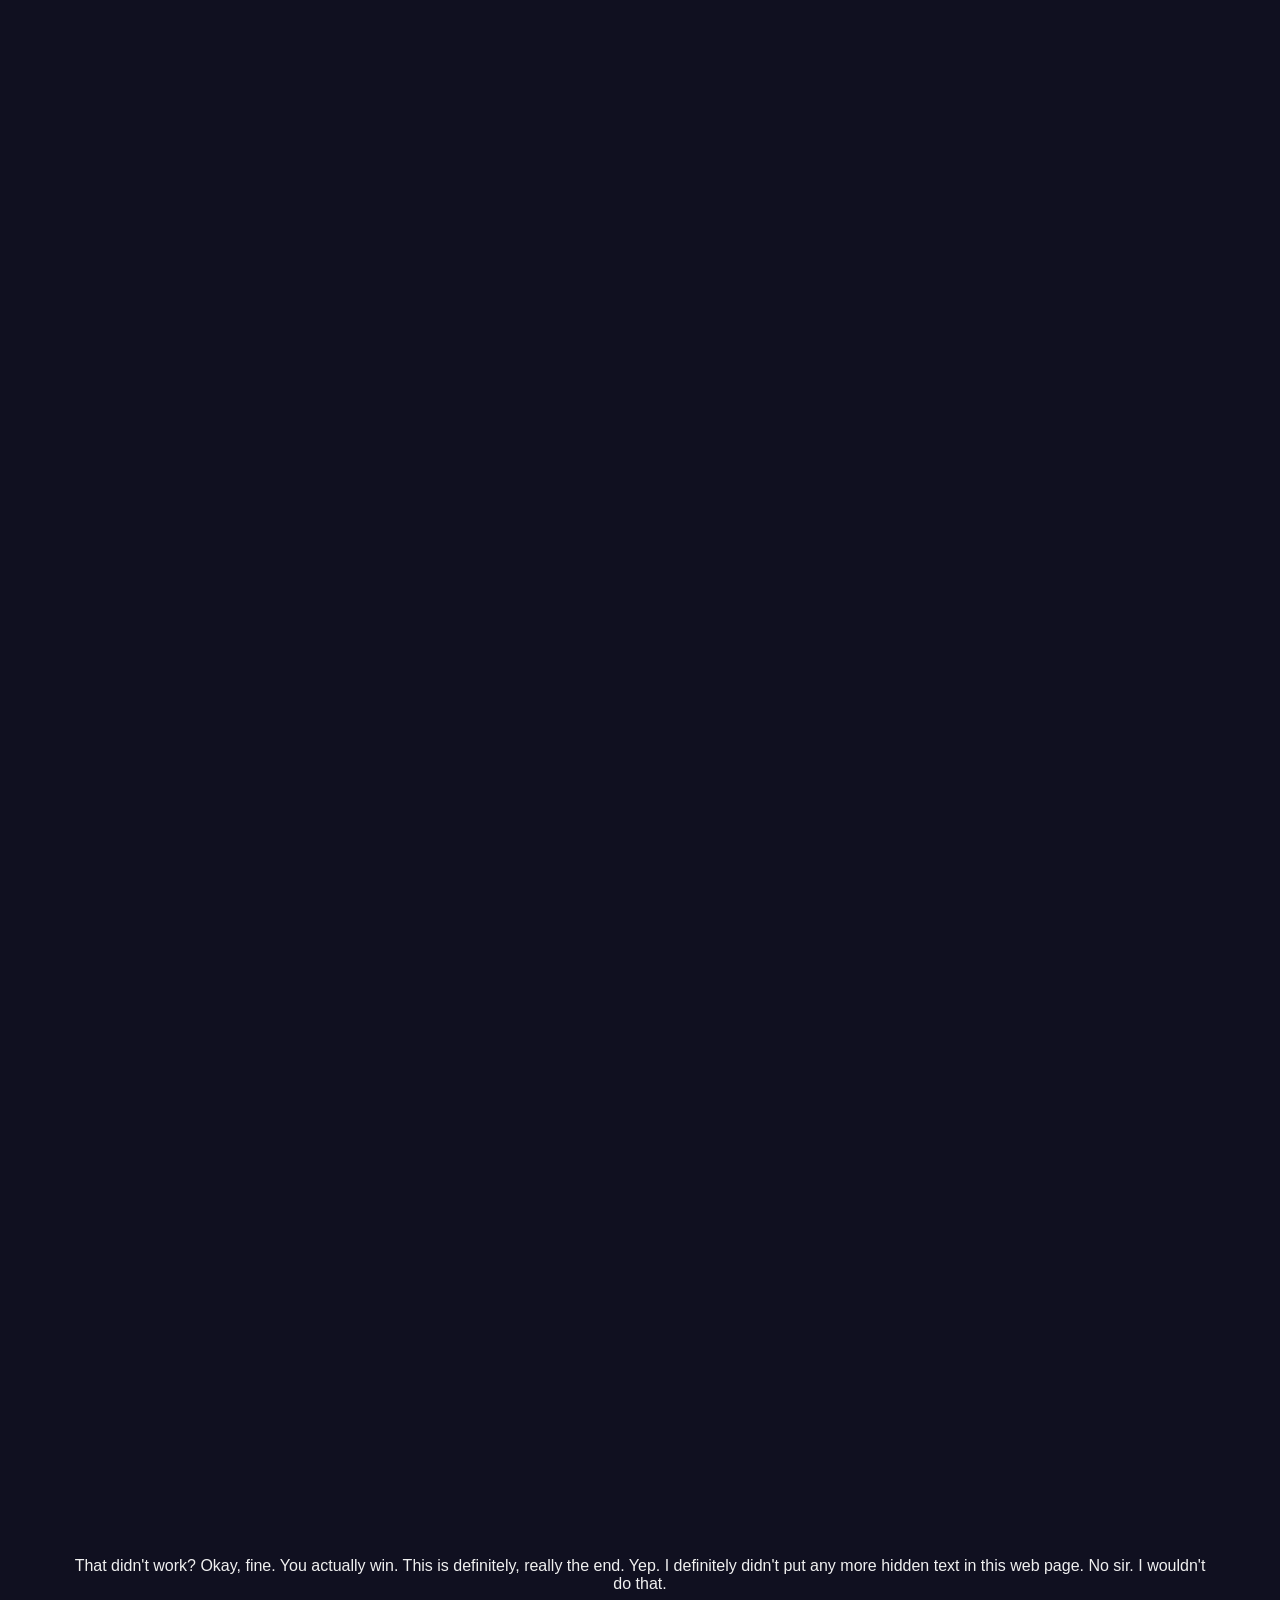
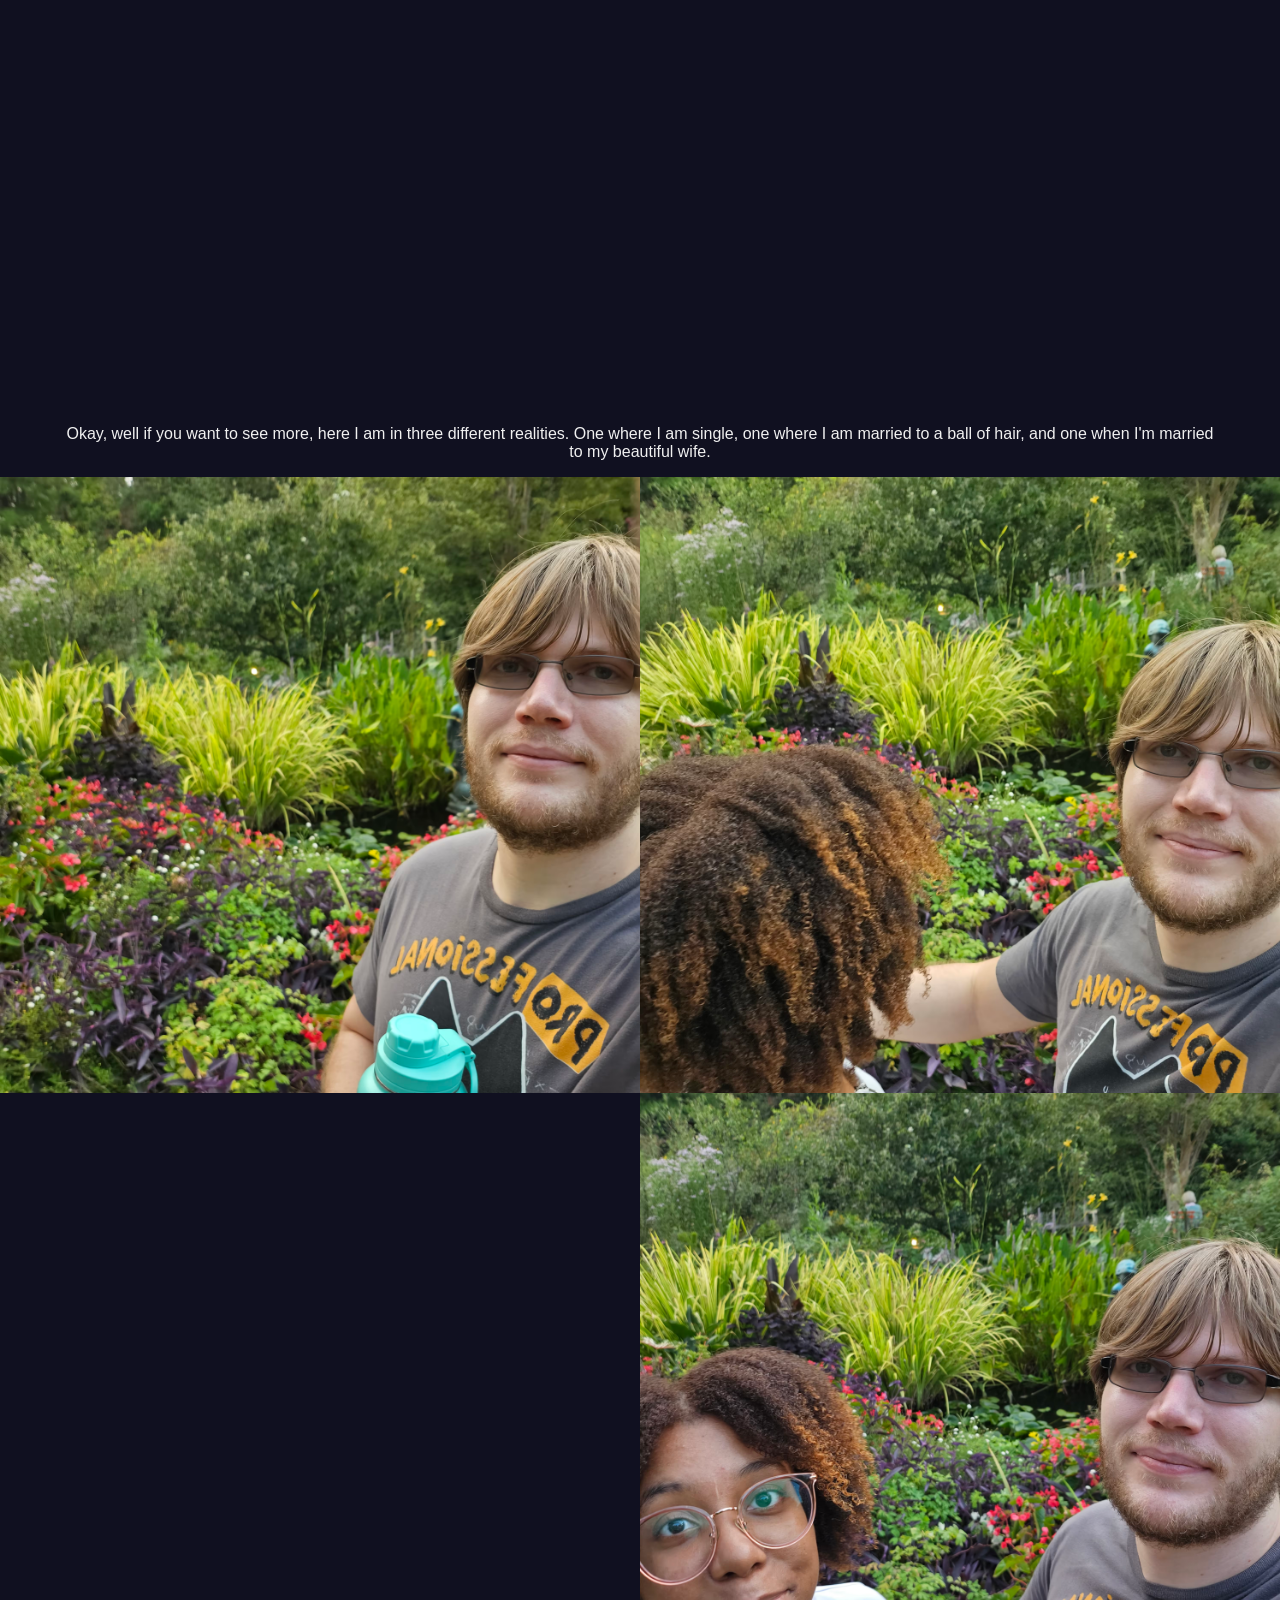
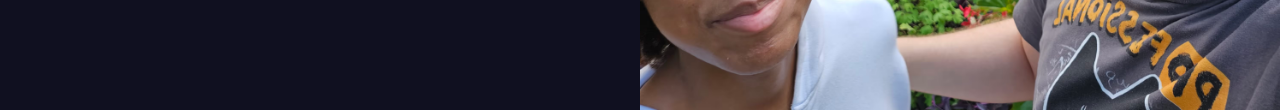
==== commit 917927e8: "Added the CCC presentation." ====
--- a/index.html
+++ b/index.html
@@ -47,7 +47,7 @@
 		</li>
 		
 		<li>
-		<p class="pubTitle"><a href="https://eccc.weizmann.ac.il/report/2024/032/">Explicit Time and Space Efficient Encoders Exist Only With Random Access</a>, in CCC 2024.
+		<p class="pubTitle"><a href="https://eccc.weizmann.ac.il/report/2024/032/">Explicit Time and Space Efficient Encoders Exist Only With Random Access</a>, in <a href="https://drops.dagstuhl.de/entities/document/10.4230/LIPIcs.CCC.2024.5">CCC 2024</a>. Presentation: <a href="./explicit_time_space_efficient_encodes_exist.odp">ODP</a> format, <a href="./presentation_explicit_time_and_space_efficient_encoders_exist.pdf">PDF</a> format.
 		
 		<p class="pubDesc">We show an explicit family of codes that can be encoded by a deterministic, uniform encoder in subpolynomial space and almost linear time. Bazzi and Mitter conjectured that any good code encoded by a time T space S algorithm required that S T &ge; n<sup>2</sup>. Interestingly, an earlier, non-explicit code, the repeat-accumulate code, with random puncturing also runs in subpolynomial space and almost linear time. Before this work it seemingly hadn't been noted that the repeat-accumulate codes disprove the Bazzi and Mitter conjecture. At least Ryan Williams knew these repeat accumulate codes were time and space efficient, although he seemed unaware of Bazzi and Mitter's conjecture.</p>
 		
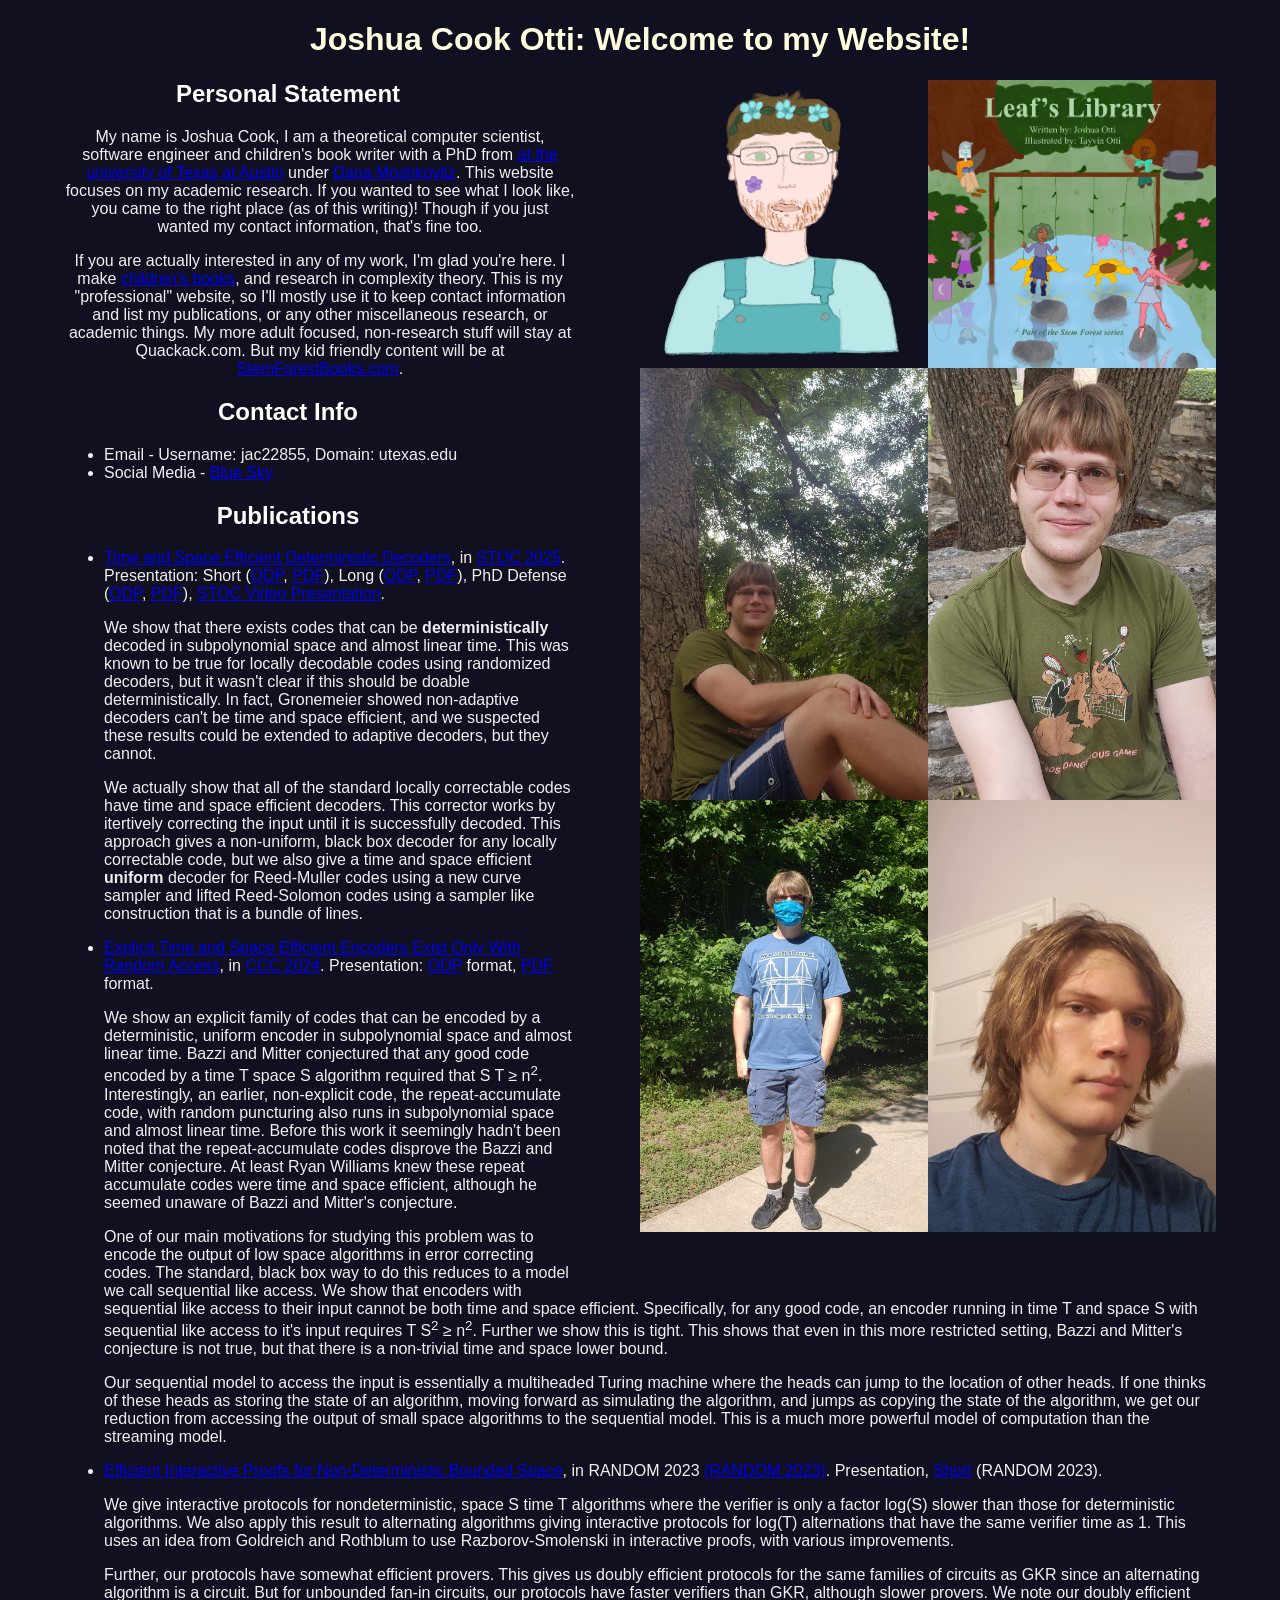
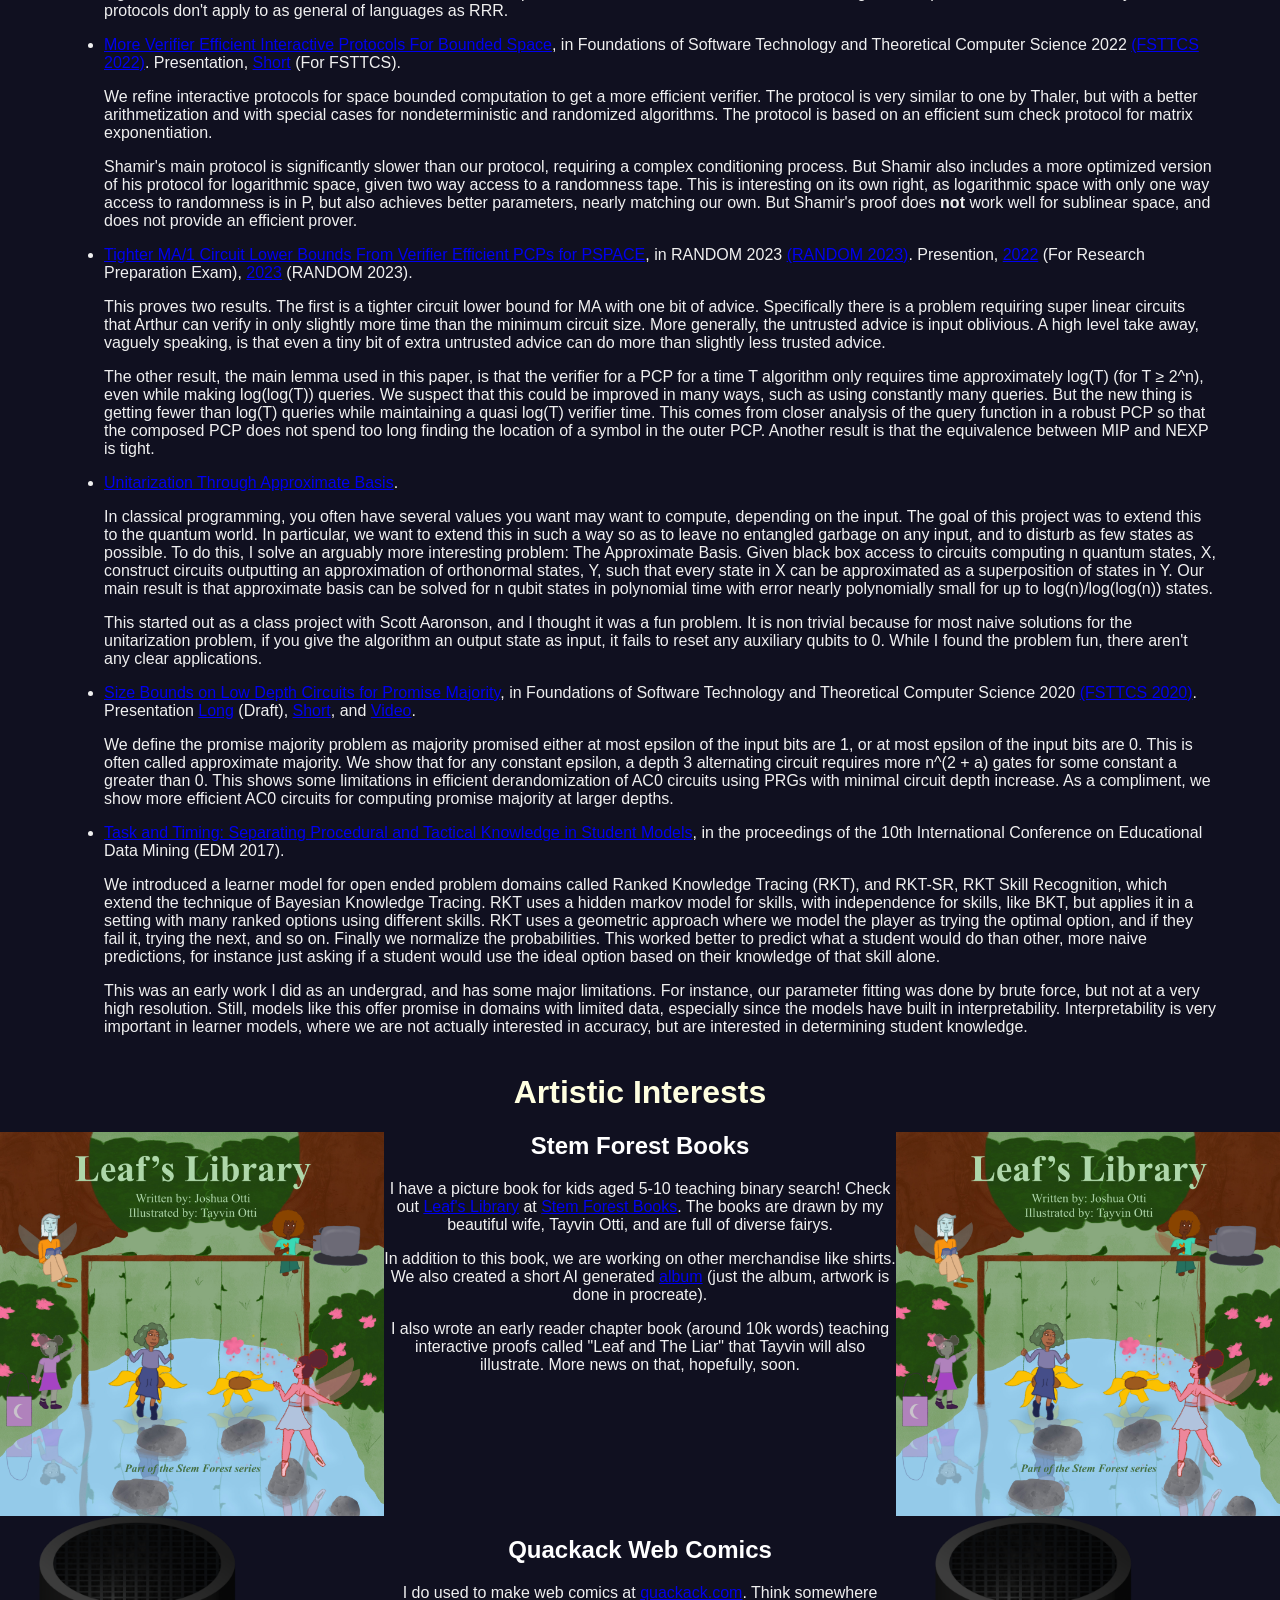
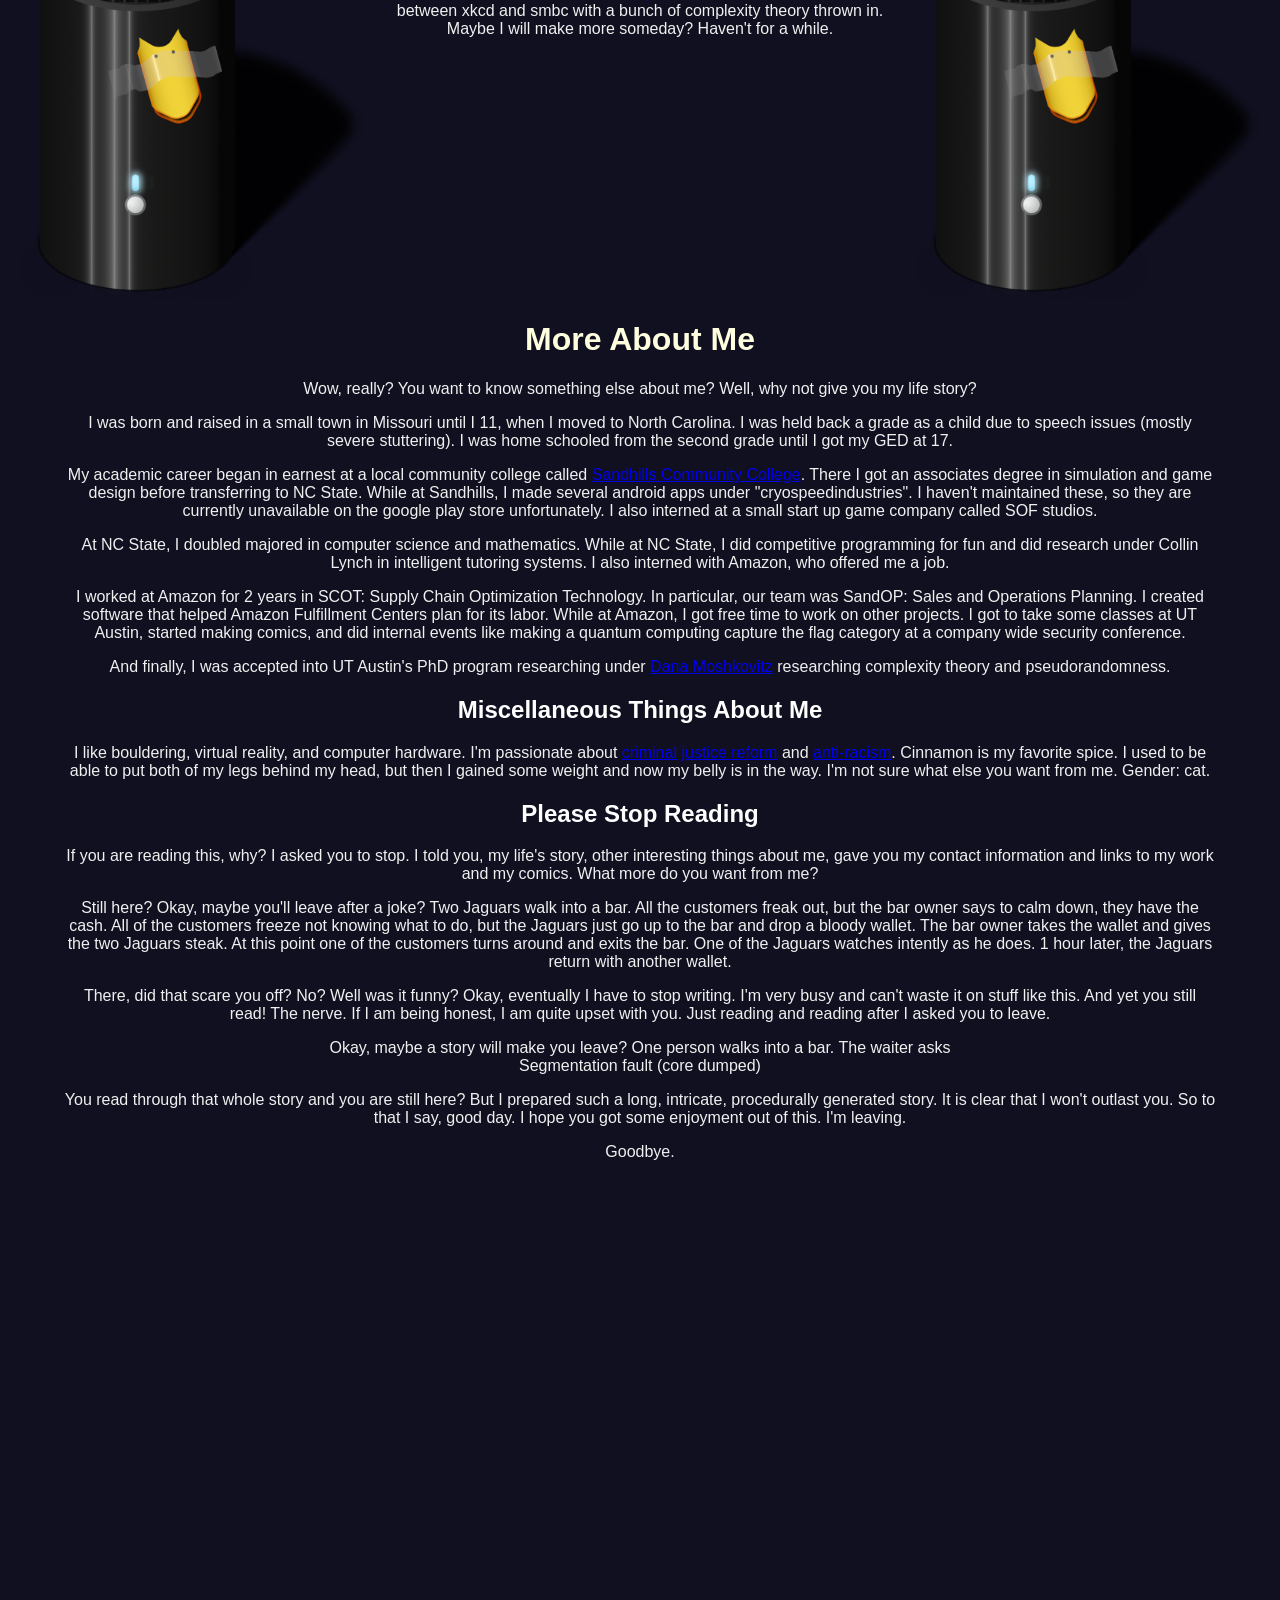
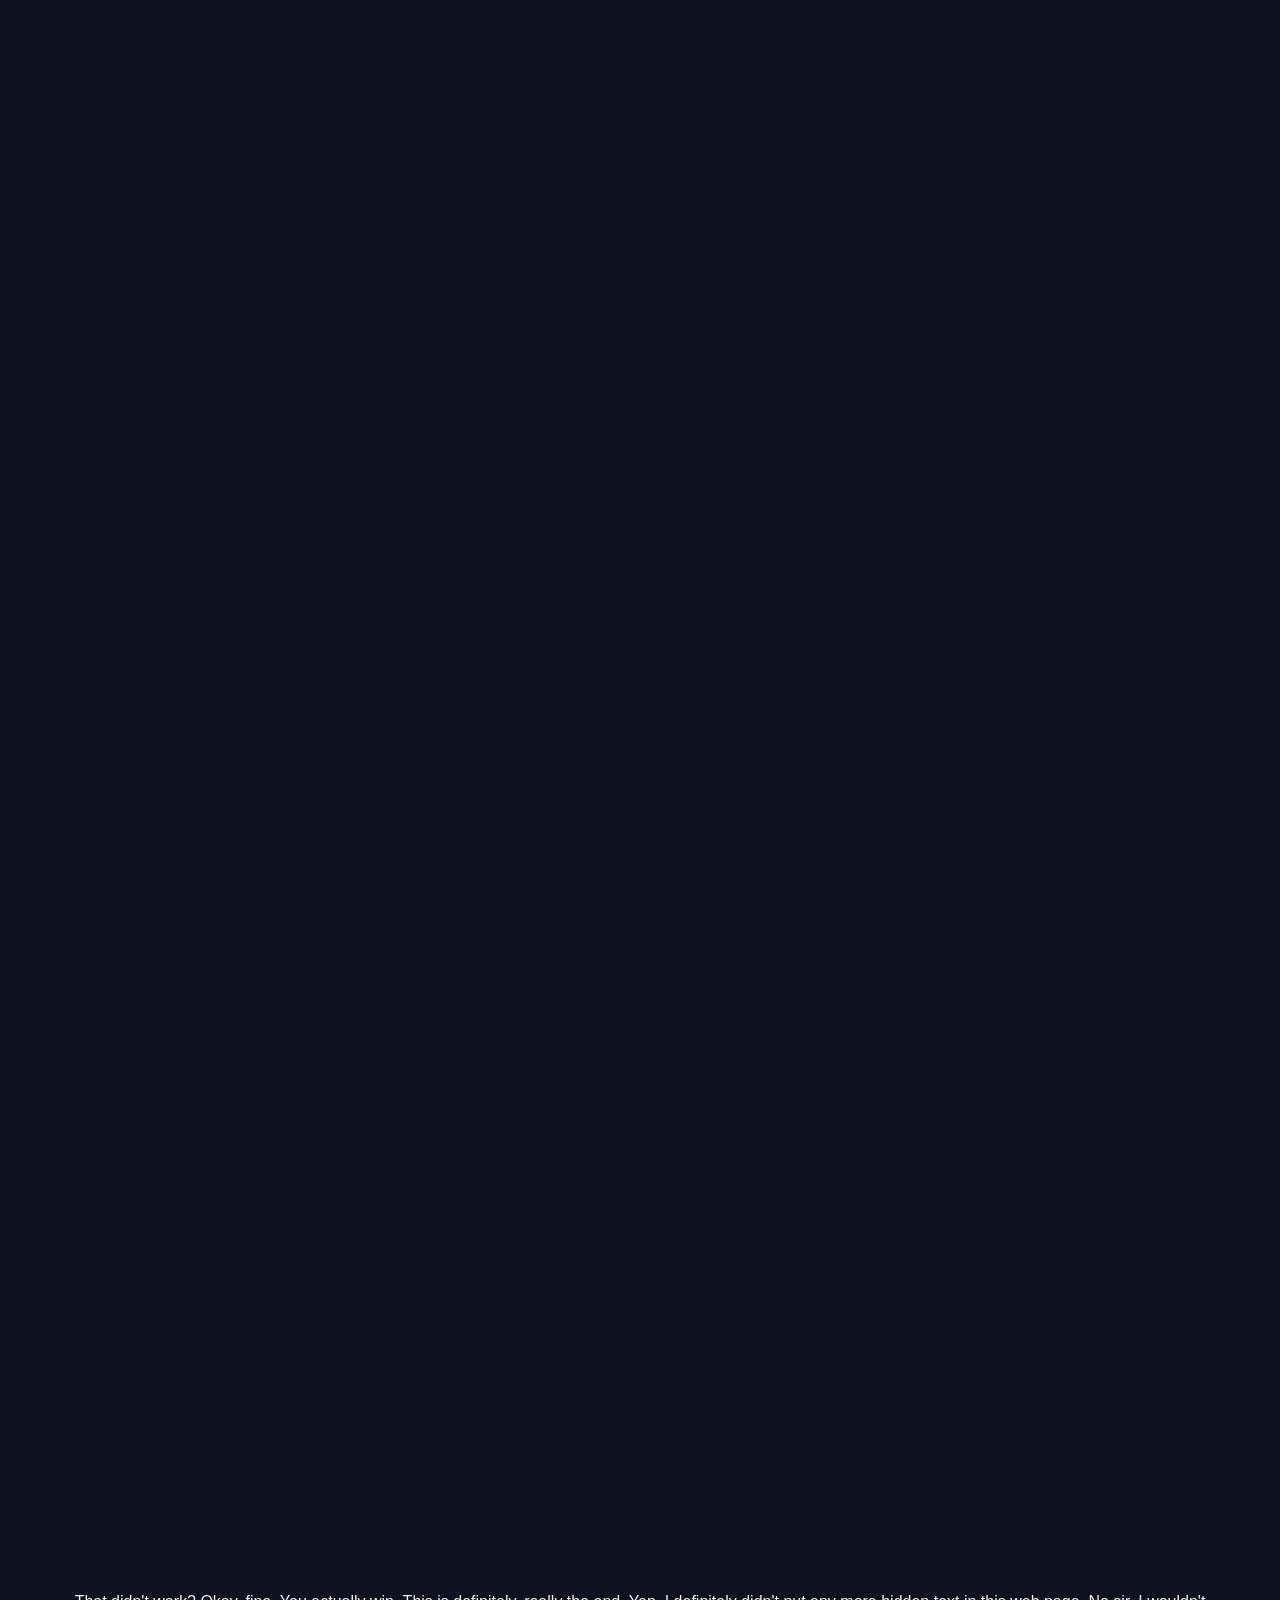
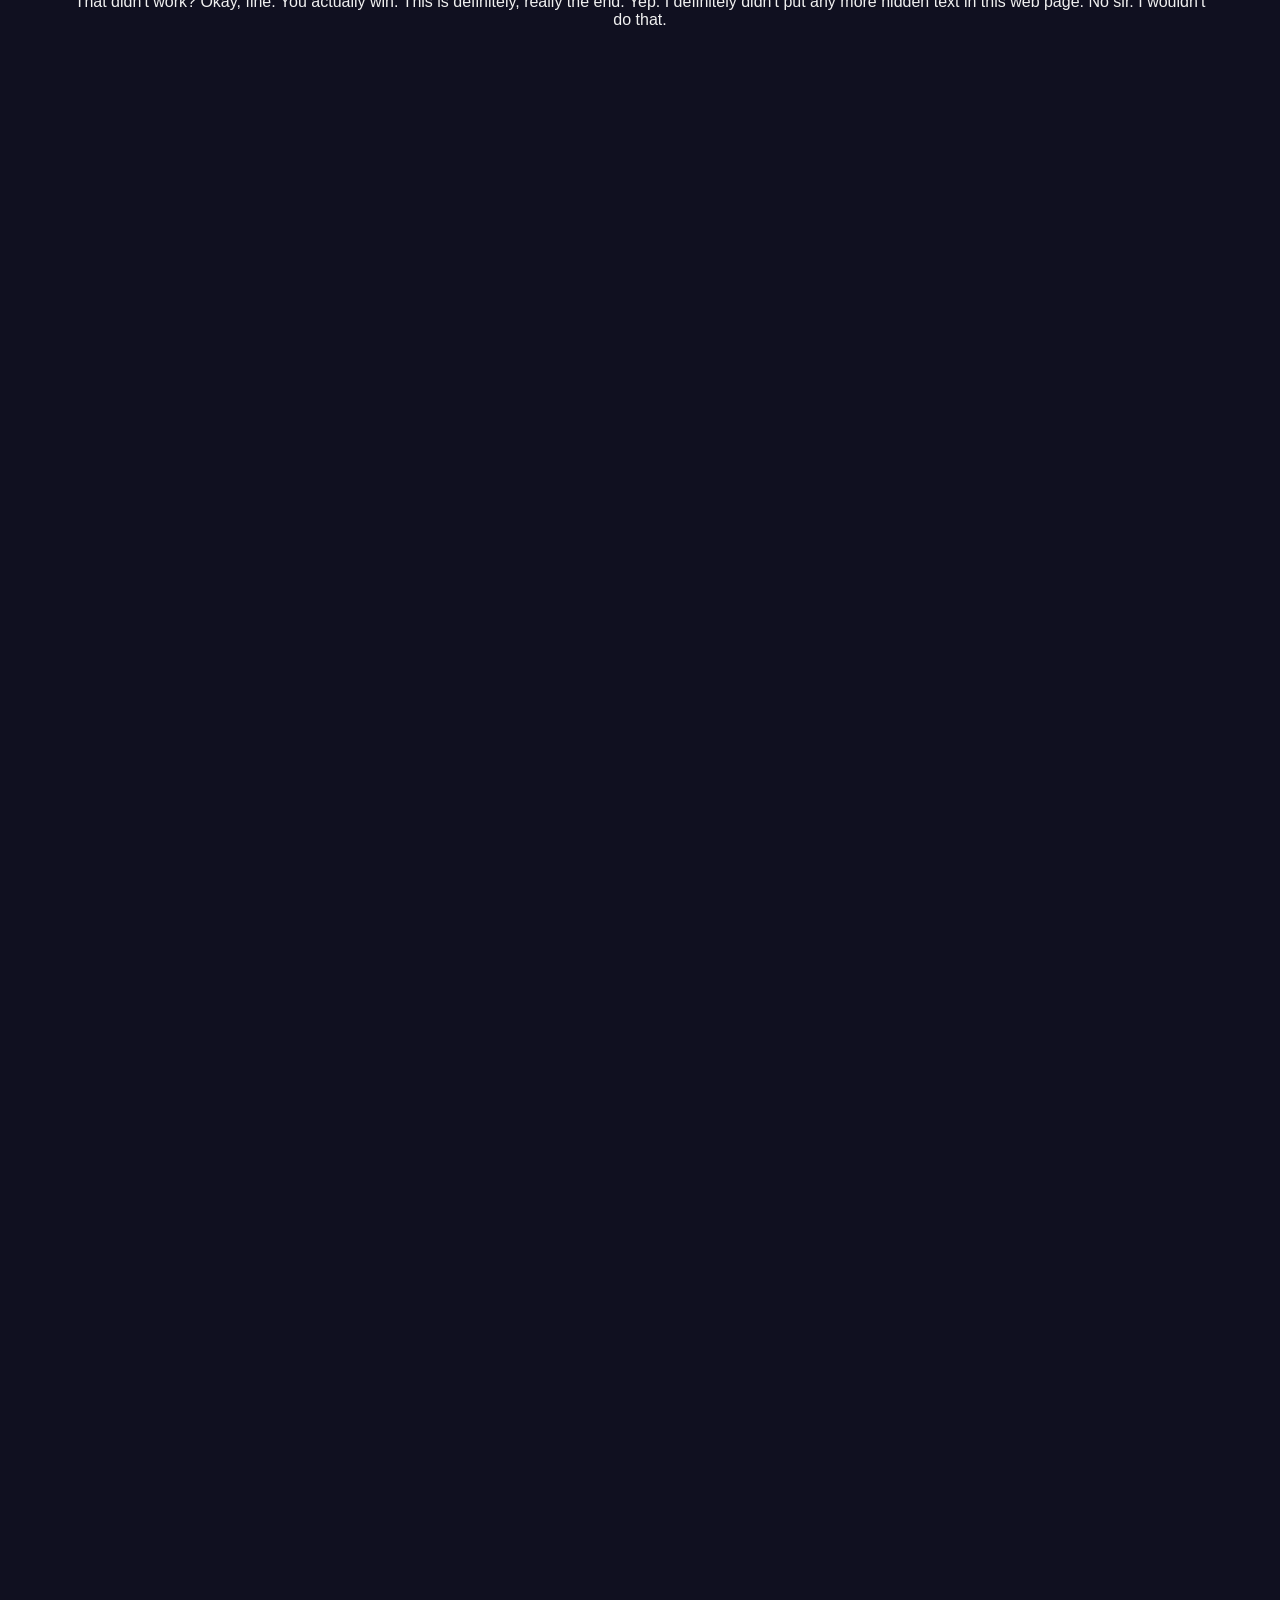
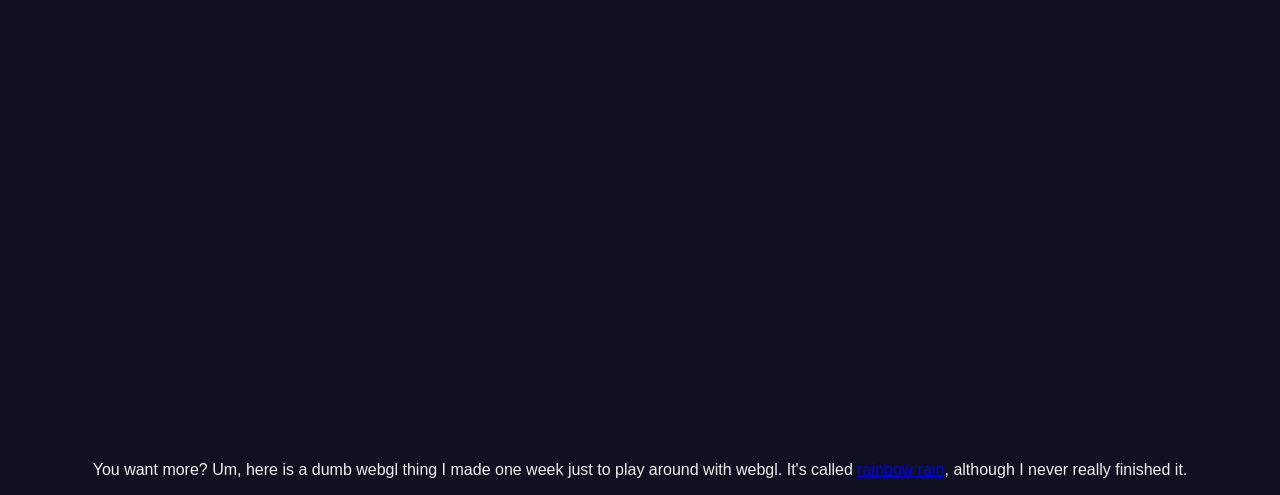
==== commit 589a9b76: "I updated the website for deployment to AWS, added more resources for the time and space efficient d" ====
--- a/index.html
+++ b/index.html
@@ -4,7 +4,7 @@
     <meta charset="utf-8" />
     <link rel="shortcut icon" href="./favicon.ico" />
     <link rel="stylesheet" href="index.css">
-    <title>Joshua Cook's Web Site</title>
+    <title>Joshua Cook Otti's Web Site</title>
   </head>
   <body>
     <noscript>
@@ -26,7 +26,7 @@
       </div>
       <h2> Personal Statement </h2>
       <p>
-        My name is Joshua Cook, I am a PhD student studying complexity theory <a href="https://www.cs.utexas.edu/act/">at the university of Texas at Austin</a> under <a href="https://www.cs.utexas.edu/~danama/">Dana Moshkovitz</a>. If you wanted to see what I look like, you came to the right place (as of this writing)! Though if you just wanted my contact information, that's fine too.
+        My name is Joshua Cook, I am a theoretical computer scientist, software engineer and children's book writer with a PhD from <a href="https://www.cs.utexas.edu/act/">at the university of Texas at Austin</a> under <a href="https://www.cs.utexas.edu/~danama/">Dana Moshkovitz</a>. This website focuses on my academic research. If you wanted to see what I look like, you came to the right place (as of this writing)! Though if you just wanted my contact information, that's fine too.
       </p>
       <p>
         If you are actually interested in any of my work, I'm glad you're here. I make <a href="https://stemforestbooks.com">children's books</a>, and research in complexity theory. This is my "professional" website, so I'll mostly use it to keep contact information and list my publications, or any other miscellaneous research, or academic things. My more adult focused, non-research stuff will stay at Quackack.com. But my kid friendly content will be at <a href="https://stemforestbooks.com">StemForestBooks.com</a>.
@@ -34,15 +34,15 @@
       <h2>Contact Info</h2>
       <ul>
         <li>Email - Username: jac22855, Domain: utexas.edu</li>
-        <li>Office - GDC 4.438A</li>
+		<li>Social Media - <a href="https://bsky.app/profile/joshuaotti.bsky.social">Blue Sky</a></li>
       </ul>
       <h2>Publications</h2>
       <ul>
 		<li>
-		<p class="pubTitle"><a href="https://eccc.weizmann.ac.il/report/2024/110/">Time and Space Efficient Deterministic Decoders</a>.
+		<p class="pubTitle"><a href="https://eccc.weizmann.ac.il/report/2024/110/">Time and Space Efficient Deterministic Decoders</a>, in <a href="https://dl.acm.org/doi/10.1145/3717823.3718132">STOC 2025</a>. Presentation: Short (<a href="./Time_And_Space_Efficient_Deterministic_Decoders_STOC_2025_Talk.odp">ODP</a>, <a href="Time_And_Space_Efficient_Deterministic_Decoders_Short.pdf">PDF</a>), Long (<a href="Time_And_Space_Efficient_Deterministic_Decoders_STOC_2025_Long_Talk.odp">ODP</a>, <a href="Time_And_Space_Efficient_Deterministic_Decoders_Long.pdf">PDF</a>), PhD Defense (<a href="JoshuaCookOttiPhDDefense.odp">ODP</a>, <a href="JoshuaCookOttiPhDDefense.pdf">PDF</a>), <a href="https://youtu.be/wPV3_AWk4wg?si=Wb2EAe6BzKSI5yEl">STOC Video Presentation</a>.
 		
 		<p class="pubDesc">We show that there exists codes that can be <strong>deterministically</strong> decoded in subpolynomial space and almost linear time. This was known to be true for locally decodable codes using randomized decoders, but it wasn't clear if this should be doable deterministically. In fact, Gronemeier showed non-adaptive decoders can't be time and space efficient, and we suspected these results could be extended to adaptive decoders, but they cannot.</p>
-		<p class="pubDesc">We actually show that all of the standard locally correctable codes have time and space efficient decoders. This corrector works by itertively correcting the input until it is successfully decoded. This approach gives a non-uniform, black box decoder for any locally correctable code, but we also give a time and space efficient <strong>uniform</strong> decoder for Reed-Muller codes using a new curve sampler.</p>
+		<p class="pubDesc">We actually show that all of the standard locally correctable codes have time and space efficient decoders. This corrector works by itertively correcting the input until it is successfully decoded. This approach gives a non-uniform, black box decoder for any locally correctable code, but we also give a time and space efficient <strong>uniform</strong> decoder for Reed-Muller codes using a new curve sampler and lifted Reed-Solomon codes using a sampler like construction that is a bundle of lines.</p>
 
 		</li>
 		
@@ -179,13 +179,8 @@
     <div class="long_blank">  </div>
 	
 	<p>
-		Okay, well if you want to see more, here I am in three different realities. One where I am single, one where I am married to a ball of hair, and one when I'm married to my beautiful wife.
+		You want more? Um, here is a dumb webgl thing I made one week just to play around with webgl. It's called <a href="rainbowrain/index.html">rainbow rain</a>, although I never really finished it.
 	</p>
-	<img class="picture" src="./MeWithTayvinsHairAtATLGarden.avif" title="This one is better, that's cute hair, but still not the best." alt="A picture of me at Atlanta's botanical garden with my wife who is facing away from the camera." />
-	
-	<img class="picture" src="./MeWithoutTayvinAtATLGarden.avif" title="Hey, don't you open a portal to this universe!" alt="A picture of me at Atlanta's botanical garden." />
-	
-	<img class="picture" src="./MeWithTayvinAtATLGarden.avif" title="This one is good, but still an alternate reality, so better not go there. Who knows what else has changed in this one?!" alt="A picture of me at Atlanta's botanical garden with my wife facing the camera." />
 	
     <noscript>
       <p>Seriously, you are looking at this page without javascript? Well, this time I really, really don't have any more ideas. Surely I wouldn't hide any more secret content in some of the other resources you downloaded to view this page. Why would I do that? That would be craaazy.</p>
